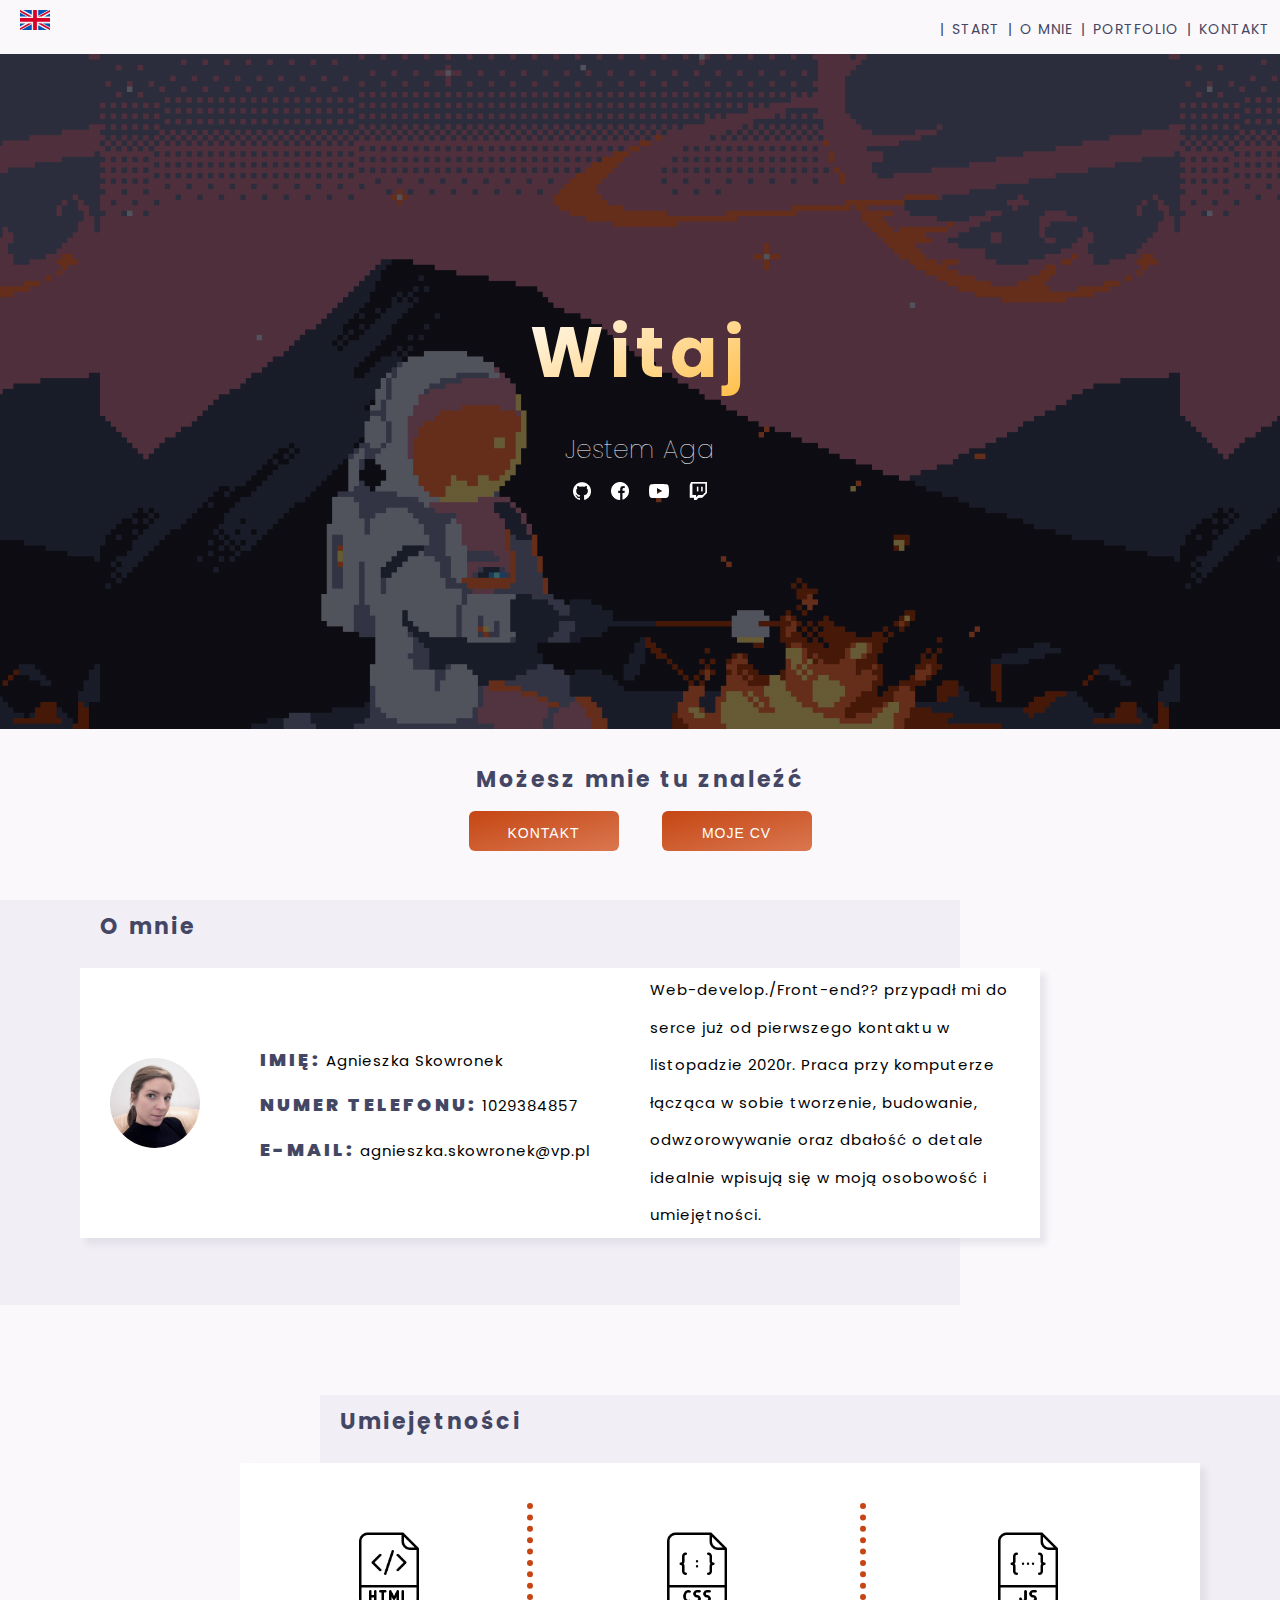
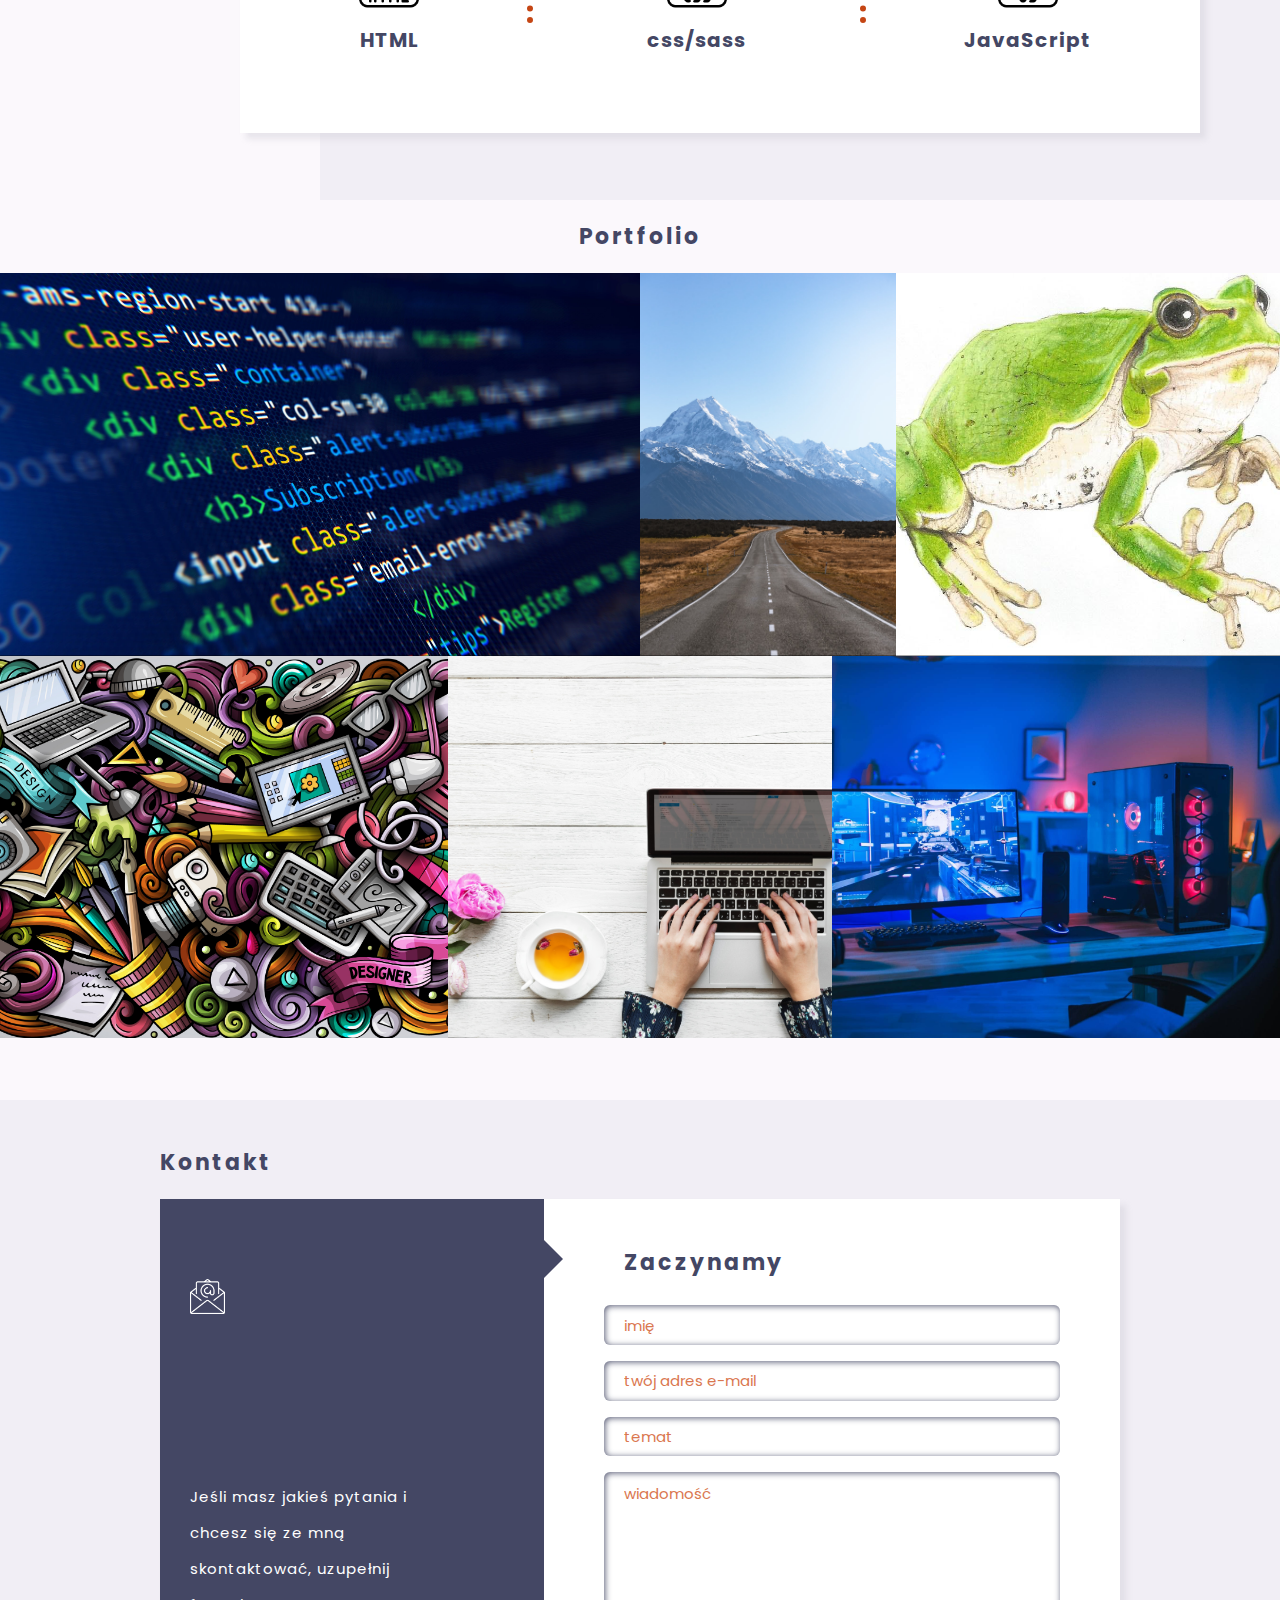
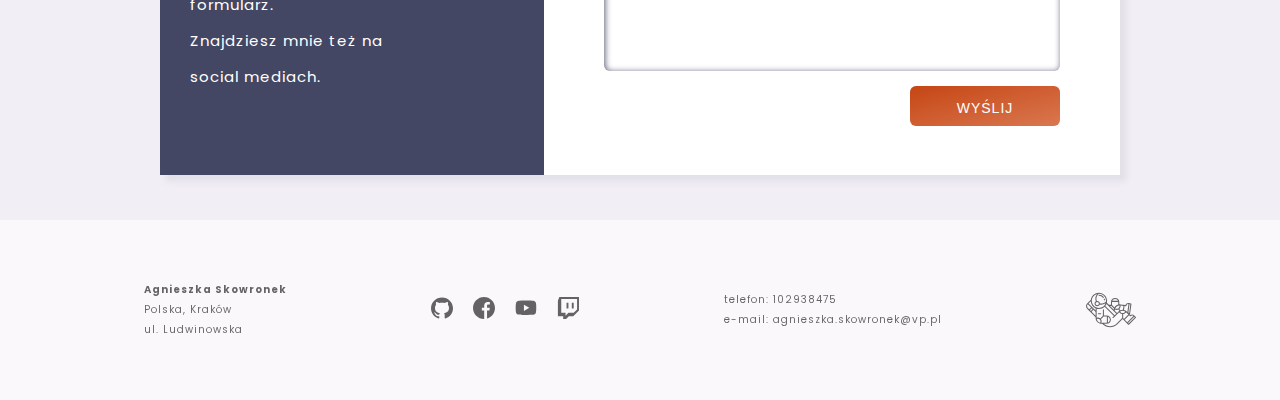
==== pl.html @ 074dae49 "first commit for develop" ====
<!DOCTYPE html>
<html lang="pl">
<head>
    <meta charset="UTF-8">
    <meta name="viewport" content="width=device-width, initial-scale=1">
    <link rel="stylesheet" type="text/css" href="styles/main.css">
    <title>businessCard</title>
</head>
<body>

    <a href="file:///home/agu/Desktop/praca/businessCard/index.html" class="uk-flag"><img src="./photos/uk.svg"></a>
    <i><img id="burger" class="burger-icon" src="./photos/menu.svg"></i>
    <div id="start-part" class="nav-contact-box">
        <nav id="nav-box-open" class="nav-box nav-box-closed">
            <i id="close-burger" class="close-burger">&#10006;</i>
            <a id="start">start</a>
            <a id="about-me">o mnie</a>
            <a id="portfolio">portfolio</a>
            <a id="contact">kontakt</a>
        </nav>
        <header>
            <div class="header-image">
                <div class="header-image-effect"></div>
                <div class="header-text-box">
                    <h1>Witaj</h1>
                    <h2>Jestem Aga</h2>
                    <div class="header-icons-box">
                        <a href="https://github.com/agunoob"><img src="./photos/github.png"></a>
                        <a href="https://www.facebook.com/agnieszka.skowronek.96"><img src="./photos/facebook.png"></a>
                        <a href="https://www.youtube.com/channel/UC_jNG_G7HxV0uhIIftEccCw/featured" class="youtube"><img src="./photos/youtube-white.svg"></a>
                        <a href="https://www.twitch.tv/agulive" class="twitch"><img src="./photos/twitch.png"></a>
                    </div>
                </div>
            </div>
        </header>
        <div class="contact-me-box">
            <h3>Możesz mnie tu znaleźć</h3>
            <div class="contact-me-buttons">
                <button id="contact-me">kontakt</button>
                <button id="check-my-cv-btn">moje CV</button>
            </div>
        </div>
    </div>
    <div id="arrow-box" class="arrow-box"><i class="up-arrow"><img src="./photos/up-arrow.svg"></i></div>
    
    <div id="about-me-part" class="about-me-and-skills-box">
        <div class="about-me-box">
            <h3>O mnie</h3>
            <div class="about-me-inner-box">
                <img class="about-me-items profile-picture" src="./photos/profile_picture.jpg">
                <div class="about-me-items my-data-box">   
                    <p class="my-data"><strong>Imię:</strong> Agnieszka Skowronek</p>
                    <p class="my-data"><strong>Numer telefonu:</strong> 1029384857</p>
                    <p class="my-data"><strong>E-mail:</strong> agnieszka.skowronek@vp.pl</p>
                </div>
                <div class="about-me-items description-box">
                    <p>Web-develop./Front-end?? przypadł mi do serce już od pierwszego kontaktu w listopadzie 2020r. Praca przy komputerze
                        łącząca w sobie tworzenie, budowanie, odwzorowywanie oraz dbałość o detale idealnie wpisują się w moją 
                        osobowość i umiejętności.
                    </p>
                </div>
            </div>
        </div>
        <div class="skills-box">
            <h3>Umiejętności</h3>
            <div class="skills-inner-box">
                <div class="skills-items html">
                    <i><img src="./photos/html.png"></i>
                    <p>HTML</p>
                </div>
                <div class="skills-items css-sass">
                    <i><img src="./photos/css.png"></i>
                    <p>css/sass</p>
                </div>
                <div class="skills-items java-script">
                    <i><img src="./photos/js.png"></i>
                    <p>JavaScript</p>
                </div>
            </div>
        </div>
    </div>

    <div id="portfolio-part" class="portfolio-box">
        <h3>Portfolio</h3>
        <div class="portfolio-gallery">
            <div class="row first-row">
                <div class="boxes first-box">
                    <div class="photo-cover">
                        <h4>Codowanie</h4>
                        <p>Lorem ipsum dolor sit amet consectetur adipisicing elit.</p>
                        <button id="btn-first-pic">zobacz</button>
                    </div>
                    <img class="img one-img" src="./photos/code-img.jpeg">
                </div>
                <div class="boxes second-box">
                    <div class="photo-cover">
                        <h4>nazwa projektu</h4>
                        <p>Lorem ipsum dolor sit.</p>
                        <button id="btn-second-pic">zobacz</button>
                    </div>
                    <img class="img two-img" src="./photos/photograph-img.jpeg">
                </div>
                <div class="boxes third-box">
                    <div class="photo-cover">
                        <h4>Rysunki</h4>
                        <p>Lorem ipsum dolor, sit amet consectetur adipisicing elit. A cum excepturi maxime?</p>
                        <button id="btn-third-pic">zobacz</button>
                    </div>
                    <img class="img three-img" src="./photos/frog-img.jpg">
                </div>
            </div>
            <div class="row second-row">
                <div class="boxes fourth-box">
                    <div class="photo-cover">
                        <h4>nazwa projektu</h4>
                        <p>Lorem ipsum dolor sit amet consectetur adipisicing elit. Quae ullam voluptate cumque officia provident, ea aliquam facere veniam? Voluptatibus, at!</p>
                        <button id="btn-fourth-pic">zobacz</button>
                    </div>
                    <img class="img four-img" src="./photos/design-img.jpg">
                </div>
                <div class="boxes fifth-box">
                    <div class="photo-cover">
                        <h4>Budowanie</h4>
                        <p>Lorem ipsum dolor sit amet consectetur.</p>
                        <button id="btn-fifth-pic">zobacz</button>
                    </div>
                    <img class="img five-img" src="./photos/computer-img.jpg">
                </div>
                <div class="boxes sixth-box">
                    <div class="photo-cover">
                        <h4>nazwa projektu</h4>
                        <p>Lorem ipsum dolor sit amet consectetur adipisicing elit. Soluta labore quaerat fuga at obcaecati. Assumenda!</p>
                        <button id="btn-six-pic">zobacz</button>
                    </div>
                    <img class="img six-img" src="./photos/games-img.jpg">
                </div>
            </div>
        </div>
    </div>

    <div id="contact-part" class="contact-copyrights-box">
        <div class="contact-box">
            <h3>Kontakt</h3>
            <div class="contact-form">
                <div class="form-info">
                    <i><img src="./photos/email.png"></i>
                    <p class="text-p">Jeśli masz jakieś pytania i chcesz się ze mną skontaktować, uzupełnij formularz.<br> Znajdziesz mnie też na social mediach.</p>
                </div>
                <div class="form">
                    <h3>Zaczynamy</h3>
                    <input type="text" placeholder="imię">
                    <input type="text" placeholder="twój adres e-mail">
                    <input type="text" placeholder="temat">
                    <form><textarea placeholder="wiadomość"></textarea></form>
                    <button id="btn-send">wyślij</button>
                </div>
            </div>
        </div>
        <div class="copyrights">
            <div class="name-box">
                <p class="name">Agnieszka Skowronek</p>
                <p>Polska, Kraków</p>
                <p>ul. Ludwinowska</p>
            </div>
            <div class="contact-icons-box">
                <a href="https://github.com/agunoob"><img src="./photos/github.svg"></a>
                <a href="https://www.facebook.com/agnieszka.skowronek.96"><img src="./photos/facebook.svg" width=20px></a>
                <a href="https://www.youtube.com/channel/UC_jNG_G7HxV0uhIIftEccCw/featured" class="contact-youtube"><img src="./photos/youtube.svg"></a>
                <a href="https://www.twitch.tv/agulive" class="contact-twitch"><img src="./photos/twitch.svg"></a>
            </div>
            <div class="mail-phone-box">
                <p>telefon: 102938475</p>
                <p>e-mail: agnieszka.skowronek@vp.pl</p>
            </div>
            <i><img src="./photos/astronaut-ingravity.svg"></i>
            <!-- <h5>Copyrights &#169; 2021</h5> -->
        </div>
    </div>

    <script src="js/app.js"></script>
</body>

</html>
---- styles/main.css ----
@import url("https://fonts.googleapis.com/css2?family=Poppins:wght@400&display=swap");
:root {
  font-size: 10px;
  scroll-behavior: smooth;
}

* {
  margin: 0;
  padding: 0;
  -webkit-box-sizing: border-box;
          box-sizing: border-box;
}

body {
  background-color: #fbf8fc;
  position: relative;
  display: -webkit-box;
  display: -ms-flexbox;
  display: flex;
  -webkit-box-orient: vertical;
  -webkit-box-direction: normal;
      -ms-flex-direction: column;
          flex-direction: column;
  font-family: 'Poppins', sans-serif;
  cursor: default;
}

body .pl-flag, body .uk-flag {
  width: 3rem;
  position: absolute;
  top: 0.5rem;
  left: 2rem;
  cursor: pointer;
  z-index: 1;
  -webkit-transition: -webkit-transform 0.3s;
  transition: -webkit-transform 0.3s;
  transition: transform 0.3s;
  transition: transform 0.3s, -webkit-transform 0.3s;
}

body .pl-flag:hover, body .uk-flag:hover {
  /* IE 9 */
  -webkit-transform: scale(0.9);
  /* Safari 3-8 */
  transform: scale(0.9);
}

body .burger-icon {
  width: 3.5rem;
  position: absolute;
  top: 2rem;
  right: 2rem;
  display: none;
  cursor: pointer;
  z-index: 1;
}

body .nav-contact-box a img {
  width: 1.8rem;
}

body .nav-contact-box .youtube img {
  width: 2rem;
}

body .contact-copyrights-box a img {
  width: 2rem;
}

body .contact-copyrights-box i img {
  width: 3.5rem;
}

body h1 {
  font-size: 7rem;
  color: white;
  letter-spacing: 0.6rem;
}

body h2 {
  font-size: 2.5rem;
  color: white;
  letter-spacing: 0.1rem;
  font-weight: 100;
}

body h3 {
  font-size: 2.2rem;
  color: #444764;
  letter-spacing: 0.3rem;
}

body h4 {
  font-size: 2rem;
  color: black;
  letter-spacing: 0.3rem;
}

body h5 {
  font-size: 0.8rem;
  font-weight: 100;
  letter-spacing: 0.1rem;
}

body p {
  font-size: 1.5rem;
  color: black;
  line-height: 2.5;
  letter-spacing: 0.1rem;
}

body .arrow-box {
  height: 6.5rem;
  width: 6.5rem;
  position: fixed;
  right: 2rem;
  bottom: 2rem;
  display: none;
  -webkit-box-align: center;
      -ms-flex-align: center;
          align-items: center;
  -webkit-box-pack: center;
      -ms-flex-pack: center;
          justify-content: center;
  z-index: 2;
  border-radius: 1rem;
  background-color: #fbf8fc;
  opacity: 0.4;
  -webkit-transition: width 2s, opacity 1s ease-out;
  transition: width 2s, opacity 1s ease-out;
}

body .arrow-box i img {
  width: 4.5rem;
}

body .arrow-box:hover {
  cursor: pointer;
  opacity: 0.9;
}

body .arrow-box:hover i img {
  width: 4.3rem;
}

body button {
  height: 4rem;
  width: 15rem;
  border: none;
  border-radius: 0.6rem;
  font-size: 2rem;
  font-variant: all-small-caps;
  letter-spacing: 0.1rem;
  background-image: -webkit-gradient(linear, left top, right bottom, from(#c54614), to(#da7750));
  background-image: linear-gradient(to bottom right, #c54614, #da7750);
  color: white;
  -webkit-transition: border 1s, color 1s linear;
  transition: border 1s, color 1s linear;
}

body button:focus {
  outline: none;
  border: none;
}

body button:hover {
  background-image: -webkit-gradient(linear, left top, right bottom, from(white), to(white));
  background-image: linear-gradient(to bottom right, white, white);
  color: #c54614;
  border: solid 0.1rem #c54614;
  cursor: pointer;
}

body a:hover {
  cursor: pointer;
  color: black;
}

body input:focus, body textarea:focus {
  outline: none;
}

::-webkit-scrollbar {
  width: 1rem;
}

::-webkit-scrollbar-track {
  background: lightgray;
}

::-webkit-scrollbar-thumb {
  background: #6b6b6b;
}

::-webkit-scrollbar-thumb:hover {
  background: #474747;
}

.nav-contact-box {
  height: 100vmin;
  display: -webkit-box;
  display: -ms-flexbox;
  display: flex;
  -webkit-box-orient: vertical;
  -webkit-box-direction: normal;
      -ms-flex-direction: column;
          flex-direction: column;
  position: relative;
}

.nav-contact-box .nav-box {
  height: 6vmin;
  display: -webkit-box;
  display: -ms-flexbox;
  display: flex;
  -webkit-box-align: center;
      -ms-flex-align: center;
          align-items: center;
  -webkit-box-pack: end;
      -ms-flex-pack: end;
          justify-content: flex-end;
  position: relative;
}

.nav-contact-box .nav-box .close-burger {
  display: none;
}

.nav-contact-box .nav-box a {
  position: relative;
  margin: auto 1rem;
  color: #444764;
  font-size: 2rem;
  letter-spacing: 0.1rem;
  font-variant: all-small-caps;
}

.nav-contact-box .nav-box a::before {
  content: '|';
  position: absolute;
  left: -1.2rem;
  color: #444764;
}

.nav-contact-box .nav-box a:hover {
  color: black;
}

.nav-contact-box .header-image {
  height: 75vmin;
  background-color: #444764;
  background-image: -webkit-gradient(linear, left top, left bottom, from(rgba(0, 0, 0, 0.6)), to(rgba(0, 0, 0, 0.6))), url("../photos/main_picture.png");
  background-image: linear-gradient(rgba(0, 0, 0, 0.6), rgba(0, 0, 0, 0.6)), url("../photos/main_picture.png");
  background-position: center;
  background-size: contain;
  position: relative;
  display: -webkit-box;
  display: -ms-flexbox;
  display: flex;
  -webkit-box-align: center;
      -ms-flex-align: center;
          align-items: center;
  -webkit-box-pack: center;
      -ms-flex-pack: center;
          justify-content: center;
}

.nav-contact-box .header-image .header-image-effect {
  height: 100%;
  width: 100%;
  background-image: url("../photos/background-effect.jpeg");
  opacity: 15%;
  background-position: center;
  background-repeat: no-repeat;
  background-size: cover;
}

.nav-contact-box .header-image .header-text-box {
  height: 100%;
  width: 100%;
  position: absolute;
  top: 0;
  bottom: 0;
  right: 0;
  left: 0;
  display: -webkit-box;
  display: -ms-flexbox;
  display: flex;
  -webkit-box-orient: vertical;
  -webkit-box-direction: normal;
      -ms-flex-direction: column;
          flex-direction: column;
  -webkit-box-align: center;
      -ms-flex-align: center;
          align-items: center;
  -webkit-box-pack: center;
      -ms-flex-pack: center;
          justify-content: center;
}

.nav-contact-box .header-image .header-text-box h1 {
  background: -webkit-gradient(linear, right bottom, left top, from(#ffbb3d), to(white));
  background: linear-gradient(to top left, #ffbb3d, white);
  -webkit-background-clip: text;
  -webkit-text-fill-color: transparent;
  margin: 2.5rem auto;
}

.nav-contact-box .header-image .header-text-box .header-icons-box {
  height: 4rem;
  width: 70%;
  position: relative;
  top: 0.5rem;
  display: -webkit-box;
  display: -ms-flexbox;
  display: flex;
  -webkit-box-align: center;
      -ms-flex-align: center;
          align-items: center;
  -webkit-box-pack: center;
      -ms-flex-pack: center;
          justify-content: center;
}

.nav-contact-box .header-image .header-text-box .header-icons-box a {
  margin: auto 1rem;
  -webkit-transition: 0.5s;
  transition: 0.5s;
}

.nav-contact-box .header-image .header-text-box .header-icons-box a:hover {
  -webkit-transform: translate(0, -0.6rem);
          transform: translate(0, -0.6rem);
}

.nav-contact-box .contact-me-box {
  height: 19vmin;
  display: -webkit-box;
  display: -ms-flexbox;
  display: flex;
  -webkit-box-orient: vertical;
  -webkit-box-direction: normal;
      -ms-flex-direction: column;
          flex-direction: column;
  -webkit-box-align: center;
      -ms-flex-align: center;
          align-items: center;
  -webkit-box-pack: center;
      -ms-flex-pack: center;
          justify-content: center;
}

.nav-contact-box .contact-me-box button {
  margin: 1.5rem 2rem;
}

.about-me-and-skills-box {
  height: 100vmin;
  width: 100%;
  display: -webkit-box;
  display: -ms-flexbox;
  display: flex;
  -webkit-box-orient: vertical;
  -webkit-box-direction: normal;
      -ms-flex-direction: column;
          flex-direction: column;
}

.about-me-and-skills-box .about-me-box {
  height: 45vmin;
  width: 75%;
  position: relative;
  background-color: #f1eef5;
  display: -webkit-box;
  display: -ms-flexbox;
  display: flex;
  -webkit-box-align: center;
      -ms-flex-align: center;
          align-items: center;
}

.about-me-and-skills-box .about-me-box h3 {
  position: absolute;
  top: 1rem;
  left: 10rem;
}

.about-me-and-skills-box .about-me-box .about-me-inner-box {
  height: 30vmin;
  width: 150%;
  position: relative;
  left: 8rem;
  display: -webkit-box;
  display: -ms-flexbox;
  display: flex;
  -webkit-box-align: center;
      -ms-flex-align: center;
          align-items: center;
  -webkit-box-pack: center;
      -ms-flex-pack: center;
          justify-content: center;
  background-color: white;
  -webkit-box-shadow: 0.6rem 0.6rem 0.6rem rgba(206, 202, 212, 0.425);
          box-shadow: 0.6rem 0.6rem 0.6rem rgba(206, 202, 212, 0.425);
}

.about-me-and-skills-box .about-me-box .about-me-inner-box .about-me-items {
  margin: auto 3rem;
}

.about-me-and-skills-box .about-me-box .about-me-inner-box .profile-picture {
  height: 9rem;
  width: 9rem;
  -o-object-fit: cover;
     object-fit: cover;
  border-radius: 5rem;
}

.about-me-and-skills-box .about-me-box .about-me-inner-box .my-data-box {
  padding: 0;
  white-space: nowrap;
}

.about-me-and-skills-box .about-me-box .about-me-inner-box .my-data-box p {
  letter-spacing: 0.1rem;
  line-height: 1.8;
}

.about-me-and-skills-box .about-me-box .about-me-inner-box .my-data-box strong {
  color: #444764;
  font-size: 2.5rem;
  font-weight: 900;
  font-variant: all-small-caps;
  letter-spacing: 0.3rem;
}

.about-me-and-skills-box .about-me-box .about-me-inner-box .description-box {
  width: 40%;
}

.about-me-and-skills-box .skills-box {
  height: 45vmin;
  width: 75%;
  position: relative;
  top: 10vmin;
  display: -webkit-box;
  display: -ms-flexbox;
  display: flex;
  -webkit-box-align: center;
      -ms-flex-align: center;
          align-items: center;
  -ms-flex-item-align: end;
      align-self: flex-end;
  background-color: #f1eef5;
}

.about-me-and-skills-box .skills-box h3 {
  position: absolute;
  top: 1rem;
  left: 2rem;
}

.about-me-and-skills-box .skills-box .skills-inner-box {
  height: 30vmin;
  width: 150%;
  position: relative;
  right: 8rem;
  display: -webkit-box;
  display: -ms-flexbox;
  display: flex;
  -ms-flex-pack: distribute;
      justify-content: space-around;
  background-color: white;
  -webkit-box-shadow: 0.6rem 0.6rem 0.6rem rgba(206, 202, 212, 0.425);
          box-shadow: 0.6rem 0.6rem 0.6rem rgba(206, 202, 212, 0.425);
}

.about-me-and-skills-box .skills-box .skills-inner-box .skills-items {
  display: -webkit-box;
  display: -ms-flexbox;
  display: flex;
  -webkit-box-orient: vertical;
  -webkit-box-direction: normal;
      -ms-flex-direction: column;
          flex-direction: column;
  -webkit-box-align: center;
      -ms-flex-align: center;
          align-items: center;
  -webkit-box-pack: center;
      -ms-flex-pack: center;
          justify-content: center;
}

.about-me-and-skills-box .skills-box .skills-inner-box i img {
  width: 8rem;
}

.about-me-and-skills-box .skills-box .skills-inner-box p {
  text-align: center;
  font-size: 2rem;
  font-weight: bold;
  color: #444764;
}

.about-me-and-skills-box .skills-box .skills-inner-box .css-sass {
  position: relative;
}

.about-me-and-skills-box .skills-box .skills-inner-box .css-sass::before {
  content: '';
  position: absolute;
  display: block;
  height: 12rem;
  left: -12rem;
  top: 4rem;
  border-left: dotted 0.6rem #c54614;
}

.about-me-and-skills-box .skills-box .skills-inner-box .css-sass::after {
  content: '';
  position: absolute;
  display: block;
  height: 12rem;
  right: -12rem;
  top: 4rem;
  border-right: dotted 0.6rem #c54614;
}

.portfolio-box {
  height: 100vmin;
  width: 100%;
  display: -webkit-box;
  display: -ms-flexbox;
  display: flex;
  -webkit-box-orient: vertical;
  -webkit-box-direction: normal;
      -ms-flex-direction: column;
          flex-direction: column;
  -webkit-box-align: center;
      -ms-flex-align: center;
          align-items: center;
}

.portfolio-box h3 {
  margin: 2rem auto;
}

.portfolio-box .portfolio-gallery {
  background-color: #585858;
  height: 85vmin;
  width: 100%;
  display: -webkit-box;
  display: -ms-flexbox;
  display: flex;
  -webkit-box-orient: vertical;
  -webkit-box-direction: normal;
      -ms-flex-direction: column;
          flex-direction: column;
  overflow: hidden;
}

.portfolio-box .portfolio-gallery .row {
  height: 50%;
  width: 100%;
  display: -webkit-box;
  display: -ms-flexbox;
  display: flex;
}

.portfolio-box .portfolio-gallery .row .boxes {
  height: 100%;
  position: relative;
}

.portfolio-box .portfolio-gallery .row .boxes img {
  height: 100%;
  width: 100%;
  -o-object-fit: cover;
     object-fit: cover;
}

.portfolio-box .portfolio-gallery .row .boxes .photo-cover {
  height: 100%;
  width: 100%;
  position: absolute;
  background-image: -webkit-gradient(linear, left top, left bottom, from(rgba(0, 0, 0, 0.7)), to(rgba(68, 71, 100, 0.9)));
  background-image: linear-gradient(rgba(0, 0, 0, 0.7), rgba(68, 71, 100, 0.9));
  display: none;
  -webkit-box-orient: vertical;
  -webkit-box-direction: normal;
      -ms-flex-direction: column;
          flex-direction: column;
  -webkit-transition: 1.2s;
  transition: 1.2s;
  -webkit-transform: translateY(100%);
          transform: translateY(100%);
  display: -webkit-box;
  display: -ms-flexbox;
  display: flex;
}

.portfolio-box .portfolio-gallery .row .boxes .photo-cover h4, .portfolio-box .portfolio-gallery .row .boxes .photo-cover p {
  margin-left: 1.5rem;
  color: white;
}

.portfolio-box .portfolio-gallery .row .boxes .photo-cover h4 {
  margin-top: 3rem;
}

.portfolio-box .portfolio-gallery .row .boxes .photo-cover p {
  margin-top: 2rem;
  line-height: 1.4;
}

.portfolio-box .portfolio-gallery .row .boxes .photo-cover button {
  margin-top: 4rem;
  margin-left: 1.5rem;
}

.portfolio-box .portfolio-gallery .row .boxes:hover .photo-cover {
  -webkit-transform: translateY(0);
          transform: translateY(0);
}

.portfolio-box .portfolio-gallery .first-row {
  background-color: aqua;
}

.portfolio-box .portfolio-gallery .first-row .first-box {
  width: 50%;
}

.portfolio-box .portfolio-gallery .first-row .second-box {
  width: 20%;
}

.portfolio-box .portfolio-gallery .first-row .third-box {
  width: 30%;
}

.portfolio-box .portfolio-gallery .second-row {
  background-color: blueviolet;
}

.portfolio-box .portfolio-gallery .second-row .fourth-box {
  width: 35%;
}

.portfolio-box .portfolio-gallery .second-row .fifth-box {
  width: 30%;
}

.portfolio-box .portfolio-gallery .second-row .sixth-box {
  width: 35%;
}

.contact-copyrights-box {
  height: 100vmin;
  width: 100%;
  display: -webkit-box;
  display: -ms-flexbox;
  display: flex;
  -webkit-box-orient: vertical;
  -webkit-box-direction: normal;
      -ms-flex-direction: column;
          flex-direction: column;
  -webkit-box-align: center;
      -ms-flex-align: center;
          align-items: center;
}

.contact-copyrights-box .contact-box {
  height: 80%;
  width: 100%;
  background-color: #f1eef5;
  display: -webkit-box;
  display: -ms-flexbox;
  display: flex;
  -webkit-box-orient: vertical;
  -webkit-box-direction: normal;
      -ms-flex-direction: column;
          flex-direction: column;
  -webkit-box-pack: center;
      -ms-flex-pack: center;
          justify-content: center;
}

.contact-copyrights-box .contact-box > h3 {
  margin-bottom: 2rem;
  margin-left: 16rem;
}

.contact-copyrights-box .contact-box .contact-form {
  height: 80%;
  width: 75%;
  -ms-flex-item-align: center;
      align-self: center;
  background-color: white;
  -webkit-box-shadow: 0.6rem 0.6rem 0.6rem rgba(206, 202, 212, 0.425);
          box-shadow: 0.6rem 0.6rem 0.6rem rgba(206, 202, 212, 0.425);
  display: -webkit-box;
  display: -ms-flexbox;
  display: flex;
}

.contact-copyrights-box .contact-box .contact-form .form-info {
  height: 100%;
  width: 40%;
  position: relative;
  background-color: #444764;
  display: -webkit-box;
  display: -ms-flexbox;
  display: flex;
  -webkit-box-orient: vertical;
  -webkit-box-direction: normal;
      -ms-flex-direction: column;
          flex-direction: column;
  -ms-flex-pack: distribute;
      justify-content: space-around;
  -webkit-box-align: start;
      -ms-flex-align: start;
          align-items: flex-start;
}

.contact-copyrights-box .contact-box .contact-form .form-info .text-p {
  margin-left: 3rem;
  width: 60%;
  color: white;
  line-height: 2.4;
}

.contact-copyrights-box .contact-box .contact-form .form-info i img {
  margin-left: 3rem;
}

.contact-copyrights-box .contact-box .contact-form .form-info::after {
  content: '';
  position: absolute;
  top: 4rem;
  right: -1.9rem;
  width: 0;
  height: 0;
  border-top: 2rem solid transparent;
  border-bottom: 2rem solid transparent;
  border-left: 2rem solid #444764;
}

.contact-copyrights-box .contact-box .contact-form .form {
  height: 100%;
  width: 60%;
  padding: 4rem 6rem;
  display: -webkit-box;
  display: -ms-flexbox;
  display: flex;
  -webkit-box-orient: vertical;
  -webkit-box-direction: normal;
      -ms-flex-direction: column;
          flex-direction: column;
  -ms-flex-pack: distribute;
      justify-content: space-around;
}

.contact-copyrights-box .contact-box .contact-form .form h3 {
  margin-left: 2rem;
  margin-bottom: 1rem;
}

.contact-copyrights-box .contact-box .contact-form .form input, .contact-copyrights-box .contact-box .contact-form .form form {
  height: 8%;
  padding: 0.5rem 2rem;
  border: none;
  border-radius: 0.6rem;
  -webkit-box-shadow: 0.1rem 0.1rem 0.6rem rgba(68, 71, 100, 0.9) inset;
          box-shadow: 0.1rem 0.1rem 0.6rem rgba(68, 71, 100, 0.9) inset;
  font-size: 1.5rem;
  color: #c54614;
  font-family: 'Poppins', sans-serif;
}

.contact-copyrights-box .contact-box .contact-form .form ::-webkit-input-placeholder {
  color: #da7750;
}

.contact-copyrights-box .contact-box .contact-form .form form {
  height: 40%;
  padding-right: 0.2rem;
}

.contact-copyrights-box .contact-box .contact-form .form form textarea {
  padding-top: 0.5rem;
  width: 100%;
  height: 100%;
  border: none;
  resize: none;
  background-color: rgba(255, 255, 255, 0);
  color: #c54614;
  font-size: 1.5rem;
  font-family: 'Poppins', sans-serif;
}

.contact-copyrights-box .contact-box .contact-form .form button {
  -ms-flex-item-align: end;
      align-self: flex-end;
}

.contact-copyrights-box .copyrights {
  height: 20%;
  width: 100%;
  display: -webkit-box;
  display: -ms-flexbox;
  display: flex;
  -webkit-box-align: center;
      -ms-flex-align: center;
          align-items: center;
  -webkit-box-pack: space-evenly;
      -ms-flex-pack: space-evenly;
          justify-content: space-evenly;
  opacity: 0.6;
}

.contact-copyrights-box .copyrights p {
  line-height: 2;
  font-size: 1rem;
}

.contact-copyrights-box .copyrights .name-box .name {
  font-weight: bold;
}

.contact-copyrights-box .copyrights .contact-icons-box {
  display: -webkit-box;
  display: -ms-flexbox;
  display: flex;
}

.contact-copyrights-box .copyrights .contact-icons-box a img {
  width: 2.2rem;
  margin-right: 2rem;
  -webkit-transition: 0.5s;
  transition: 0.5s;
}

.contact-copyrights-box .copyrights .contact-icons-box a img:hover {
  -webkit-transform: translate(0, -0.6rem);
          transform: translate(0, -0.6rem);
}

.contact-copyrights-box .copyrights .contact-icons-box .contact-twitch img {
  margin-right: 0;
}

.contact-copyrights-box .copyrights i img {
  width: 5rem;
  display: block;
}

@media screen and (max-width: 425px) {
  :root {
    font-size: 7px;
  }
  body .pl-flag, body .uk-flag {
    top: 1.5rem;
  }
  body .burger-icon {
    display: block;
  }
  body .nav-contact-box {
    height: 100vh;
  }
  body .nav-contact-box .nav-box-closed {
    height: 100%;
    width: 100%;
    position: fixed;
    display: -webkit-box;
    display: -ms-flexbox;
    display: flex;
    -webkit-box-orient: vertical;
    -webkit-box-direction: normal;
        -ms-flex-direction: column;
            flex-direction: column;
    -ms-flex-item-align: center;
        align-self: center;
    justify-self: center;
    background-color: #444764;
    z-index: 1;
    opacity: 0;
    -webkit-transform: translateX(100%);
            transform: translateX(100%);
    -webkit-transition: opacity 0.5s, -webkit-transform 0.8s;
    transition: opacity 0.5s, -webkit-transform 0.8s;
    transition: opacity 0.5s, transform 0.8s;
    transition: opacity 0.5s, transform 0.8s, -webkit-transform 0.8s;
  }
  body .nav-contact-box .nav-box-open {
    opacity: 1;
    -webkit-transform: translateX(0%);
            transform: translateX(0%);
  }
  body .nav-contact-box .nav-box-open .close-burger {
    position: fixed;
    top: 1rem;
    right: 2.5rem;
    display: block;
    font-size: 4rem;
    color: white;
  }
  body .nav-contact-box .nav-box-open a {
    color: white;
    font-size: 4rem;
    letter-spacing: 0.6rem;
    position: relative;
  }
  body .nav-contact-box .nav-box-open a::after {
    content: '';
    height: 0.1rem;
    width: 160vw;
    position: absolute;
    bottom: 0;
    left: -1rem;
    background-color: white;
  }
  body .nav-contact-box .nav-box-open a:hover, body .nav-contact-box .nav-box-open a:focus {
    color: #ffbb3d;
  }
  body .nav-contact-box .nav-box-open a:hover:after {
    background-color: #ffbb3d;
  }
  body .nav-contact-box .header-image {
    background-size: cover;
    height: 50vh;
    background-position: center;
    background-size: cover;
  }
  body .nav-contact-box .header-image .header-text-box h1 {
    font-size: 6rem;
  }
  body .nav-contact-box .header-image .header-text-box .header-icons-box {
    -webkit-box-pack: justify;
        -ms-flex-pack: justify;
            justify-content: space-between;
    margin: 1rem auto;
  }
  body .nav-contact-box .header-image .header-text-box .header-icons-box a img {
    width: 3rem;
    margin: 0;
  }
  body .nav-contact-box .header-image .header-text-box .header-icons-box .twitch img {
    margin-right: 0;
  }
  body .nav-contact-box .contact-me-box {
    height: 50vh;
    -ms-flex-pack: distribute;
        justify-content: space-around;
  }
  body .nav-contact-box .contact-me-box h3 {
    font-size: 3rem;
    text-align: center;
    margin: auto 5rem;
  }
  body .nav-contact-box .contact-me-box .contact-me-buttons {
    width: 90%;
    display: -webkit-box;
    display: -ms-flexbox;
    display: flex;
    -webkit-box-orient: vertical;
    -webkit-box-direction: normal;
        -ms-flex-direction: column;
            flex-direction: column;
    -webkit-box-align: center;
        -ms-flex-align: center;
            align-items: center;
    -ms-flex-pack: distribute;
        justify-content: space-around;
  }
  body .nav-contact-box .contact-me-box .contact-me-buttons button {
    height: 9rem;
    width: 80%;
  }
  body .about-me-and-skills-box {
    height: calc(200vh);
    -webkit-box-align: center;
        -ms-flex-align: center;
            align-items: center;
    -webkit-box-pack: center;
        -ms-flex-pack: center;
            justify-content: center;
  }
  body .about-me-and-skills-box .about-me-box {
    height: 100vh;
    width: 100%;
    -webkit-box-orient: vertical;
    -webkit-box-direction: normal;
        -ms-flex-direction: column;
            flex-direction: column;
    -webkit-box-align: center;
        -ms-flex-align: center;
            align-items: center;
    -webkit-box-pack: center;
        -ms-flex-pack: center;
            justify-content: center;
  }
  body .about-me-and-skills-box .about-me-box h3 {
    position: static;
    margin: 0 auto 2.5rem auto;
  }
  body .about-me-and-skills-box .about-me-box .about-me-inner-box {
    height: 85%;
    width: 95%;
    left: 0;
    -webkit-box-orient: vertical;
    -webkit-box-direction: normal;
        -ms-flex-direction: column;
            flex-direction: column;
  }
  body .about-me-and-skills-box .about-me-box .about-me-inner-box .profile-picture {
    height: 12rem;
    width: 12rem;
    border-radius: 12rem;
  }
  body .about-me-and-skills-box .about-me-box .about-me-inner-box .my-data-box, body .about-me-and-skills-box .about-me-box .about-me-inner-box .description-box {
    text-align: center;
  }
  body .about-me-and-skills-box .about-me-box .about-me-inner-box .description-box {
    width: 70%;
  }
  body .about-me-and-skills-box .skills-box {
    height: 100vh;
    width: 100%;
    top: 0;
    -webkit-box-orient: vertical;
    -webkit-box-direction: normal;
        -ms-flex-direction: column;
            flex-direction: column;
    -webkit-box-align: center;
        -ms-flex-align: center;
            align-items: center;
    -webkit-box-pack: center;
        -ms-flex-pack: center;
            justify-content: center;
  }
  body .about-me-and-skills-box .skills-box h3 {
    position: static;
    margin: 0 auto 2.5rem auto;
  }
  body .about-me-and-skills-box .skills-box .skills-inner-box {
    height: 85%;
    width: 95%;
    left: 0;
    -webkit-box-orient: vertical;
    -webkit-box-direction: normal;
        -ms-flex-direction: column;
            flex-direction: column;
  }
  body .about-me-and-skills-box .skills-box .skills-inner-box .skills-items {
    display: -webkit-box;
    display: -ms-flexbox;
    display: flex;
    -webkit-box-orient: vertical;
    -webkit-box-direction: normal;
        -ms-flex-direction: column;
            flex-direction: column;
    -webkit-box-align: center;
        -ms-flex-align: center;
            align-items: center;
    -webkit-box-pack: center;
        -ms-flex-pack: center;
            justify-content: center;
  }
  body .about-me-and-skills-box .skills-box .skills-inner-box .html {
    -ms-flex-item-align: start;
        align-self: flex-start;
    margin-left: 2rem;
    margin-top: 5rem;
  }
  body .about-me-and-skills-box .skills-box .skills-inner-box .java-script {
    -ms-flex-item-align: end;
        align-self: flex-end;
    margin-right: 2rem;
    margin-bottom: 5rem;
  }
  body .about-me-and-skills-box .skills-box .skills-inner-box i img {
    width: 11rem;
  }
  body .about-me-and-skills-box .skills-box .skills-inner-box p {
    padding: 0;
  }
  body .about-me-and-skills-box .skills-box .skills-inner-box .css-sass::before, body .about-me-and-skills-box .skills-box .skills-inner-box .css-sass::after {
    display: none;
  }
  body .portfolio-box {
    height: calc(2.12*100vh);
    -webkit-box-pack: center;
        -ms-flex-pack: center;
            justify-content: center;
  }
  body .portfolio-box .portfolio-gallery {
    height: calc(2*100vh);
    -webkit-box-align: center;
        -ms-flex-align: center;
            align-items: center;
    -webkit-box-pack: center;
        -ms-flex-pack: center;
            justify-content: center;
  }
  body .portfolio-box .portfolio-gallery .row {
    height: calc(100vh);
    width: 100%;
    -webkit-box-orient: vertical;
    -webkit-box-direction: normal;
        -ms-flex-direction: column;
            flex-direction: column;
    -webkit-box-align: center;
        -ms-flex-align: center;
            align-items: center;
    background-color: #fbf8fc;
  }
  body .portfolio-box .portfolio-gallery .row .boxes {
    height: calc(100%/3);
    width: 80%;
  }
  body .portfolio-box .portfolio-gallery .row .boxes .photo-cover button {
    height: 7rem;
    width: 95%;
    -ms-flex-item-align: center;
        -ms-grid-row-align: center;
        align-self: center;
    margin-left: 0;
  }
  body .portfolio-box .portfolio-gallery .row .boxes img {
    height: 100%;
  }
  body .contact-copyrights-box {
    height: 180vh;
  }
  body .contact-copyrights-box .contact-box {
    height: 90%;
    -webkit-box-orient: vertical;
    -webkit-box-direction: normal;
        -ms-flex-direction: column;
            flex-direction: column;
    -webkit-box-align: center;
        -ms-flex-align: center;
            align-items: center;
    position: static;
  }
  body .contact-copyrights-box .contact-box > h3 {
    position: static;
    margin: 0 auto 2.5rem auto;
  }
  body .contact-copyrights-box .contact-box .contact-form {
    height: 90%;
    width: 100%;
    -webkit-box-orient: vertical;
    -webkit-box-direction: normal;
        -ms-flex-direction: column;
            flex-direction: column;
  }
  body .contact-copyrights-box .contact-box .contact-form .form-info {
    height: 40%;
    width: 100%;
    display: -webkit-box;
    display: -ms-flexbox;
    display: flex;
    -webkit-box-orient: vertical;
    -webkit-box-direction: normal;
        -ms-flex-direction: column;
            flex-direction: column;
    -webkit-box-align: center;
        -ms-flex-align: center;
            align-items: center;
    -webkit-box-pack: space-evenly;
        -ms-flex-pack: space-evenly;
            justify-content: space-evenly;
  }
  body .contact-copyrights-box .contact-box .contact-form .form-info i img {
    margin: 0;
    width: 8rem;
  }
  body .contact-copyrights-box .contact-box .contact-form .form-info .text-p {
    width: 70%;
    text-align: center;
    margin: 0;
  }
  body .contact-copyrights-box .contact-box .contact-form .form-info::after {
    top: 99%;
    right: 70%;
    border-top: 2rem solid #444764;
    border-left: 2rem solid transparent;
    border-right: 2rem solid transparent;
  }
  body .contact-copyrights-box .contact-box .contact-form .form {
    height: 80%;
    width: 100%;
    padding: 2.5rem 2rem;
  }
  body .contact-copyrights-box .contact-box .contact-form .form textarea {
    padding-top: 2rem;
  }
  body .contact-copyrights-box .contact-box .contact-form .form h3 {
    margin-left: 0;
    margin-top: 1.5rem;
    -ms-flex-item-align: center;
        -ms-grid-row-align: center;
        align-self: center;
  }
  body .contact-copyrights-box .contact-box .contact-form .form button {
    width: 80%;
    height: 6rem;
    -ms-flex-item-align: center;
        -ms-grid-row-align: center;
        align-self: center;
  }
  body .contact-copyrights-box .copyrights {
    height: 10%;
    -webkit-box-orient: vertical;
    -webkit-box-direction: normal;
        -ms-flex-direction: column;
            flex-direction: column;
  }
  body .contact-copyrights-box .copyrights p {
    line-height: 1.5;
    text-align: center;
  }
  body .contact-copyrights-box .copyrights .contact-icons-box a img {
    width: 2.6rem;
    margin-right: 6rem;
  }
  body .contact-copyrights-box .copyrights i img {
    display: none;
  }
}

@media screen and (min-width: 426px) and (max-width: 599px) {
  :root {
    font-size: 7.5px;
  }
  body .pl-flag, body .uk-flag {
    top: 1.5rem;
  }
  body .burger-icon {
    display: block;
  }
  body .nav-contact-box {
    height: 100vh;
  }
  body .nav-contact-box .nav-box-closed {
    height: 100%;
    width: 100%;
    position: fixed;
    display: -webkit-box;
    display: -ms-flexbox;
    display: flex;
    -webkit-box-orient: vertical;
    -webkit-box-direction: normal;
        -ms-flex-direction: column;
            flex-direction: column;
    -ms-flex-item-align: center;
        align-self: center;
    justify-self: center;
    background-color: #444764;
    z-index: 1;
    opacity: 0;
    -webkit-transform: translateX(100%);
            transform: translateX(100%);
    -webkit-transition: opacity 0.5s, -webkit-transform 0.8s;
    transition: opacity 0.5s, -webkit-transform 0.8s;
    transition: opacity 0.5s, transform 0.8s;
    transition: opacity 0.5s, transform 0.8s, -webkit-transform 0.8s;
  }
  body .nav-contact-box .nav-box-open {
    opacity: 1;
    -webkit-transform: translateX(0%);
            transform: translateX(0%);
  }
  body .nav-contact-box .nav-box-open .close-burger {
    position: fixed;
    top: 1rem;
    right: 2.5rem;
    display: block;
    font-size: 4rem;
    color: white;
  }
  body .nav-contact-box .nav-box-open a {
    color: white;
    font-size: 4rem;
    letter-spacing: 0.6rem;
    position: relative;
  }
  body .nav-contact-box .nav-box-open a::after {
    content: '';
    height: 0.1rem;
    width: 160vw;
    position: absolute;
    bottom: 0;
    left: -1rem;
    background-color: white;
  }
  body .nav-contact-box .nav-box-open a:hover, body .nav-contact-box .nav-box-open a:focus {
    color: #ffbb3d;
  }
  body .nav-contact-box .nav-box-open a:hover:after {
    background-color: #ffbb3d;
  }
  body .nav-contact-box .header-image {
    background-size: cover;
    height: 50vh;
    background-position: center;
    background-size: cover;
  }
  body .nav-contact-box .header-image .header-icons-box {
    -webkit-box-pack: justify;
        -ms-flex-pack: justify;
            justify-content: space-between;
    margin: 1rem auto;
  }
  body .nav-contact-box .header-image .header-icons-box a img {
    width: 2.5rem;
    margin: auto 1.5rem;
  }
  body .nav-contact-box .header-image .header-icons-box .twitch img {
    margin-right: 0;
  }
  body .nav-contact-box .contact-me-box {
    height: 50vh;
    -webkit-box-pack: space-evenly;
        -ms-flex-pack: space-evenly;
            justify-content: space-evenly;
  }
  body .nav-contact-box .contact-me-box .contact-me-buttons {
    width: 90%;
    display: -webkit-box;
    display: -ms-flexbox;
    display: flex;
    -webkit-box-orient: vertical;
    -webkit-box-direction: normal;
        -ms-flex-direction: column;
            flex-direction: column;
    -webkit-box-align: center;
        -ms-flex-align: center;
            align-items: center;
    -ms-flex-pack: distribute;
        justify-content: space-around;
  }
  body .nav-contact-box .contact-me-box .contact-me-buttons button {
    height: 7rem;
    width: 80%;
  }
  body .about-me-and-skills-box {
    height: 100vh;
  }
  body .about-me-and-skills-box .about-me-box {
    height: 60vh;
    width: 85%;
  }
  body .about-me-and-skills-box .about-me-box .about-me-inner-box {
    height: 45vh;
    left: 4rem;
  }
  body .about-me-and-skills-box .about-me-box .about-me-inner-box .about-me-items {
    margin: auto 1.5rem;
  }
  body .about-me-and-skills-box .about-me-box .about-me-inner-box .my-data-box {
    white-space: normal;
  }
  body .about-me-and-skills-box .about-me-box .about-me-inner-box .my-data-box p {
    letter-spacing: 0.1rem;
    line-height: 1.5;
  }
  body .about-me-and-skills-box .about-me-box .about-me-inner-box .my-data-box strong {
    font-size: 2.5rem;
  }
  body .about-me-and-skills-box .about-me-box .about-me-inner-box .description-box {
    margin: 0;
    height: 98%;
    width: 50%;
    padding-right: 1rem;
    display: -webkit-box;
    display: -ms-flexbox;
    display: flex;
    -webkit-box-align: center;
        -ms-flex-align: center;
            align-items: center;
    overflow: auto;
  }
  body .about-me-and-skills-box .about-me-box .about-me-inner-box .description-box p {
    line-height: 1.8;
  }
  body .about-me-and-skills-box .skills-box {
    height: 40vh;
    width: 85%;
    top: 0;
  }
  body .about-me-and-skills-box .skills-box .skills-inner-box {
    height: 25vh;
    right: 4rem;
  }
  body .about-me-and-skills-box .skills-box .skills-inner-box .css-sass::before, body .about-me-and-skills-box .skills-box .skills-inner-box .css-sass::after {
    display: none;
  }
  body .portfolio-box {
    height: 200vh;
  }
  body .portfolio-box .portfolio-gallery {
    height: 190vh;
    -webkit-box-orient: horizontal;
    -webkit-box-direction: normal;
        -ms-flex-direction: row;
            flex-direction: row;
    -webkit-box-pack: space-evenly;
        -ms-flex-pack: space-evenly;
            justify-content: space-evenly;
    background-color: #fbf8fc;
  }
  body .portfolio-box .portfolio-gallery .row {
    height: 190vh;
    width: 40%;
    -webkit-box-orient: vertical;
    -webkit-box-direction: normal;
        -ms-flex-direction: column;
            flex-direction: column;
  }
  body .portfolio-box .portfolio-gallery .row .boxes {
    height: calc(190%/3);
    width: 100%;
  }
  body .portfolio-box .portfolio-gallery .row .boxes .photo-cover button {
    height: 7rem;
    width: 80%;
    -ms-flex-item-align: center;
        -ms-grid-row-align: center;
        align-self: center;
    margin-left: 0;
  }
  body .contact-copyrights-box {
    height: 100vh;
  }
  body .contact-copyrights-box .contact-box {
    height: 90%;
  }
  body .contact-copyrights-box .contact-box .contact-form {
    width: 85%;
  }
  body .contact-copyrights-box .contact-box .contact-form .form-info .text-p {
    line-height: 2;
  }
  body .contact-copyrights-box .contact-box .contact-form .form {
    padding: 4rem 4rem;
  }
  body .contact-copyrights-box .copyrights .contact-icons-box a img {
    margin-right: 3rem;
  }
  body .contact-copyrights-box .copyrights i img {
    display: none;
  }
}

@media screen and (min-width: 600px) and (max-width: 768px) {
  :root {
    font-size: 8px;
  }
  body .pl-flag, body .uk-flag {
    top: 1.5rem;
  }
  body .burger-icon {
    display: block;
  }
  body .nav-contact-box {
    height: 100vh;
  }
  body .nav-contact-box .nav-box-closed {
    height: 100%;
    width: 100%;
    position: fixed;
    display: -webkit-box;
    display: -ms-flexbox;
    display: flex;
    -webkit-box-orient: vertical;
    -webkit-box-direction: normal;
        -ms-flex-direction: column;
            flex-direction: column;
    -ms-flex-item-align: center;
        align-self: center;
    justify-self: center;
    background-color: #444764;
    z-index: 1;
    opacity: 0;
    -webkit-transform: translateX(100%);
            transform: translateX(100%);
    -webkit-transition: opacity 0.5s, -webkit-transform 0.8s;
    transition: opacity 0.5s, -webkit-transform 0.8s;
    transition: opacity 0.5s, transform 0.8s;
    transition: opacity 0.5s, transform 0.8s, -webkit-transform 0.8s;
  }
  body .nav-contact-box .nav-box-open {
    opacity: 1;
    -webkit-transform: translateX(0%);
            transform: translateX(0%);
  }
  body .nav-contact-box .nav-box-open .close-burger {
    position: fixed;
    top: 1rem;
    right: 2.5rem;
    display: block;
    font-size: 4rem;
    color: white;
  }
  body .nav-contact-box .nav-box-open a {
    color: white;
    font-size: 4rem;
    letter-spacing: 0.6rem;
    position: relative;
  }
  body .nav-contact-box .nav-box-open a::after {
    content: '';
    height: 0.1rem;
    width: 160vw;
    position: absolute;
    bottom: 0;
    left: -1rem;
    background-color: white;
  }
  body .nav-contact-box .nav-box-open a:hover, body .nav-contact-box .nav-box-open a:focus {
    color: #ffbb3d;
  }
  body .nav-contact-box .nav-box-open a:hover:after {
    background-color: #ffbb3d;
  }
  body .nav-contact-box .header-image {
    background-size: cover;
    height: 50vh;
    background-position: center;
    background-size: cover;
  }
  body .nav-contact-box .header-image .header-icons-box {
    -webkit-box-pack: justify;
        -ms-flex-pack: justify;
            justify-content: space-between;
    margin: 1rem auto;
  }
  body .nav-contact-box .header-image .header-icons-box a img {
    width: 2.5rem;
    margin: auto 1.5rem;
  }
  body .nav-contact-box .header-image .header-icons-box .twitch img {
    margin-right: 0;
  }
  body .nav-contact-box .contact-me-box {
    height: 50vh;
    -ms-flex-pack: distribute;
        justify-content: space-around;
  }
  body .nav-contact-box .contact-me-box .contact-me-buttons {
    width: 90%;
    display: -webkit-box;
    display: -ms-flexbox;
    display: flex;
    -webkit-box-orient: horizontal;
    -webkit-box-direction: normal;
        -ms-flex-direction: row;
            flex-direction: row;
    -webkit-box-align: center;
        -ms-flex-align: center;
            align-items: center;
    -webkit-box-pack: space-evenly;
        -ms-flex-pack: space-evenly;
            justify-content: space-evenly;
  }
  body .nav-contact-box .contact-me-box .contact-me-buttons button {
    height: 9rem;
    width: 40%;
  }
  body .about-me-and-skills-box .about-me-box {
    height: 60vmin;
    width: 85%;
  }
  body .about-me-and-skills-box .about-me-box .about-me-inner-box {
    height: 45vmin;
    left: 6rem;
  }
  body .about-me-and-skills-box .about-me-box .about-me-inner-box .about-me-items {
    margin: auto 2rem;
  }
  body .about-me-and-skills-box .about-me-box .about-me-inner-box .my-data-box {
    white-space: normal;
  }
  body .about-me-and-skills-box .about-me-box .about-me-inner-box .my-data-box p {
    letter-spacing: 0.1rem;
    line-height: 1.5;
  }
  body .about-me-and-skills-box .about-me-box .about-me-inner-box .my-data-box strong {
    font-size: 2.5rem;
  }
  body .about-me-and-skills-box .about-me-box .about-me-inner-box .description-box {
    margin: 0;
    height: 98%;
    padding-right: 2.5rem;
    display: -webkit-box;
    display: -ms-flexbox;
    display: flex;
    -webkit-box-align: center;
        -ms-flex-align: center;
            align-items: center;
    overflow: auto;
  }
  body .about-me-and-skills-box .about-me-box .about-me-inner-box .description-box p {
    line-height: 1.8;
  }
  body .about-me-and-skills-box .skills-box {
    height: 40vmin;
    width: 85%;
    top: 0;
  }
  body .about-me-and-skills-box .skills-box .skills-inner-box {
    height: 25vmin;
    right: 6rem;
  }
  body .about-me-and-skills-box .skills-box .skills-inner-box .css-sass::before, body .about-me-and-skills-box .skills-box .skills-inner-box .css-sass::after {
    display: none;
  }
  body .portfolio-box {
    height: 200vh;
  }
  body .portfolio-box .portfolio-gallery {
    height: 190vh;
    -webkit-box-orient: horizontal;
    -webkit-box-direction: normal;
        -ms-flex-direction: row;
            flex-direction: row;
    -webkit-box-pack: space-evenly;
        -ms-flex-pack: space-evenly;
            justify-content: space-evenly;
    background-color: #fbf8fc;
  }
  body .portfolio-box .portfolio-gallery .row {
    height: 190vh;
    width: 40%;
    -webkit-box-orient: vertical;
    -webkit-box-direction: normal;
        -ms-flex-direction: column;
            flex-direction: column;
  }
  body .portfolio-box .portfolio-gallery .row .boxes {
    height: calc(190%/3);
    width: 100%;
  }
  body .portfolio-box .portfolio-gallery .row .boxes .photo-cover button {
    height: 7rem;
    width: 80%;
    -ms-flex-item-align: center;
        -ms-grid-row-align: center;
        align-self: center;
    margin-left: 0;
  }
  body .contact-copyrights-box .copyrights .contact-icons-box a img {
    margin-right: 4rem;
  }
}
/*# sourceMappingURL=main.css.map */
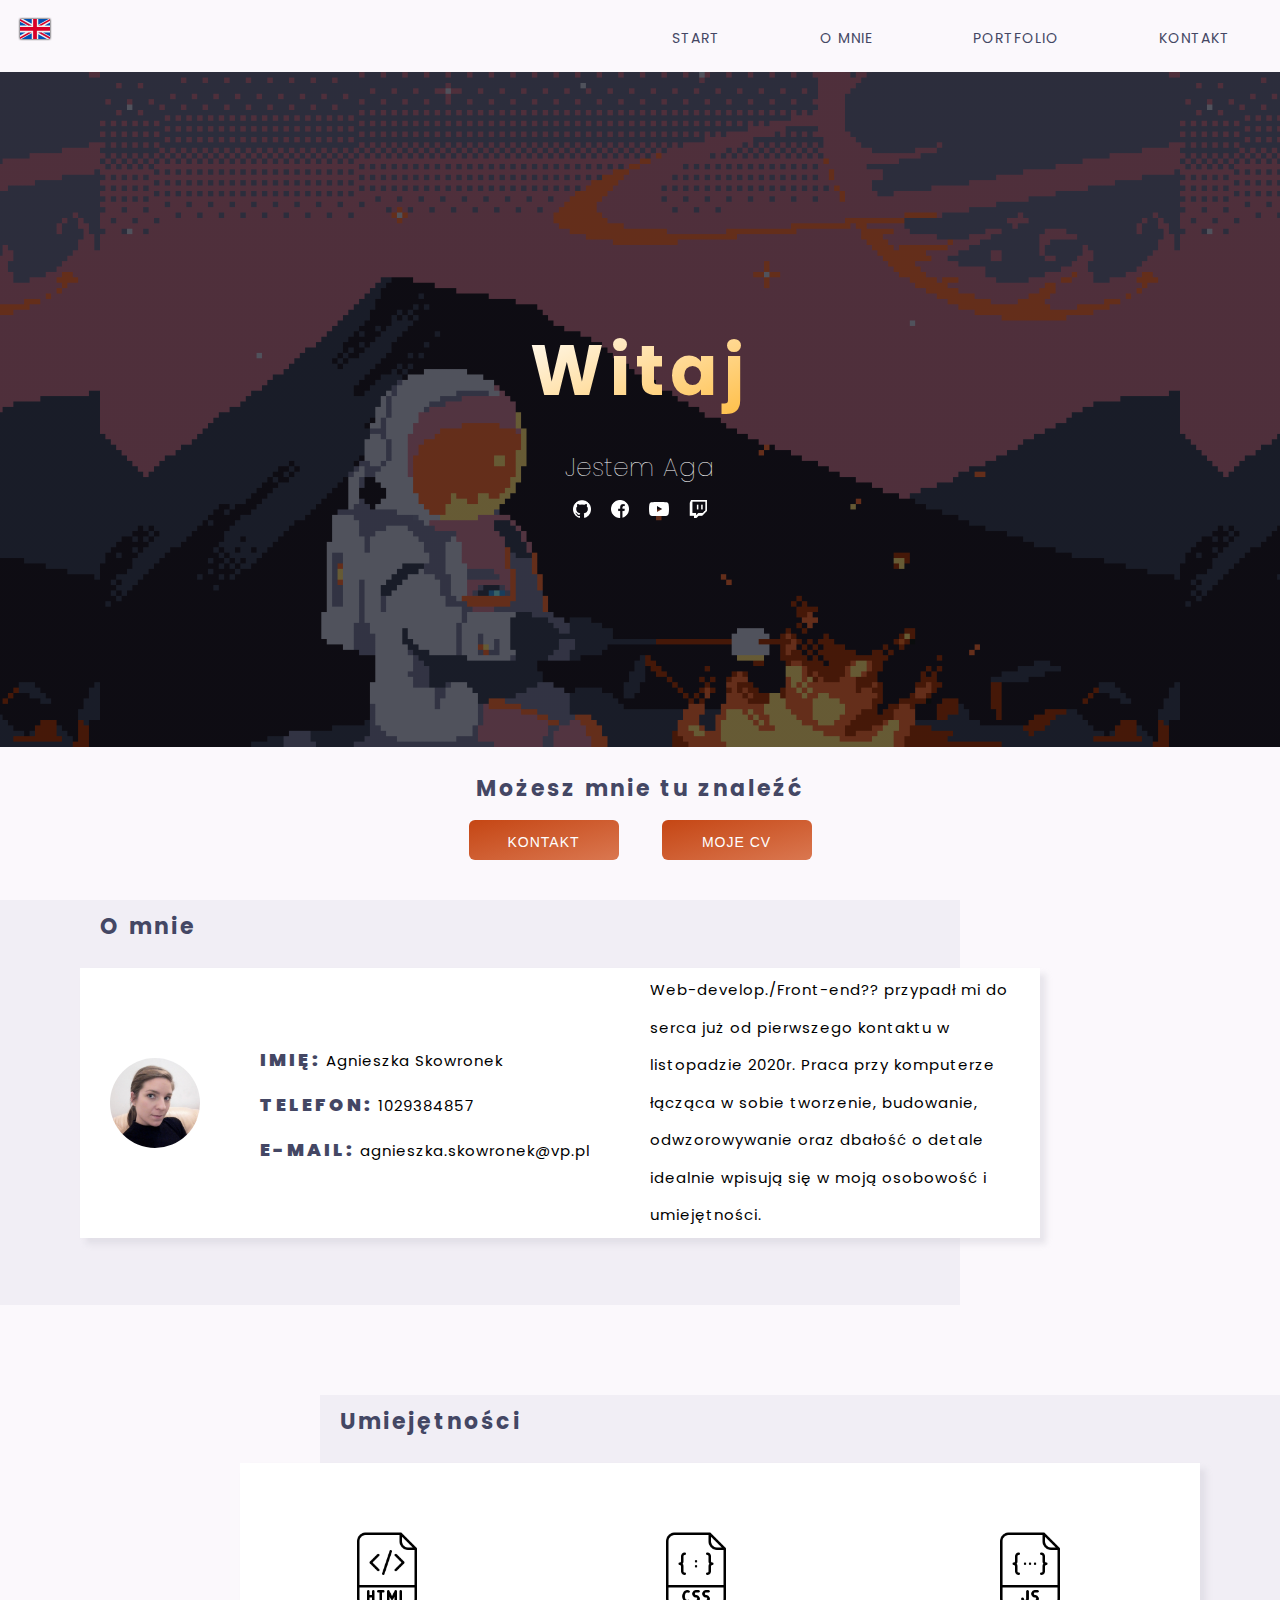
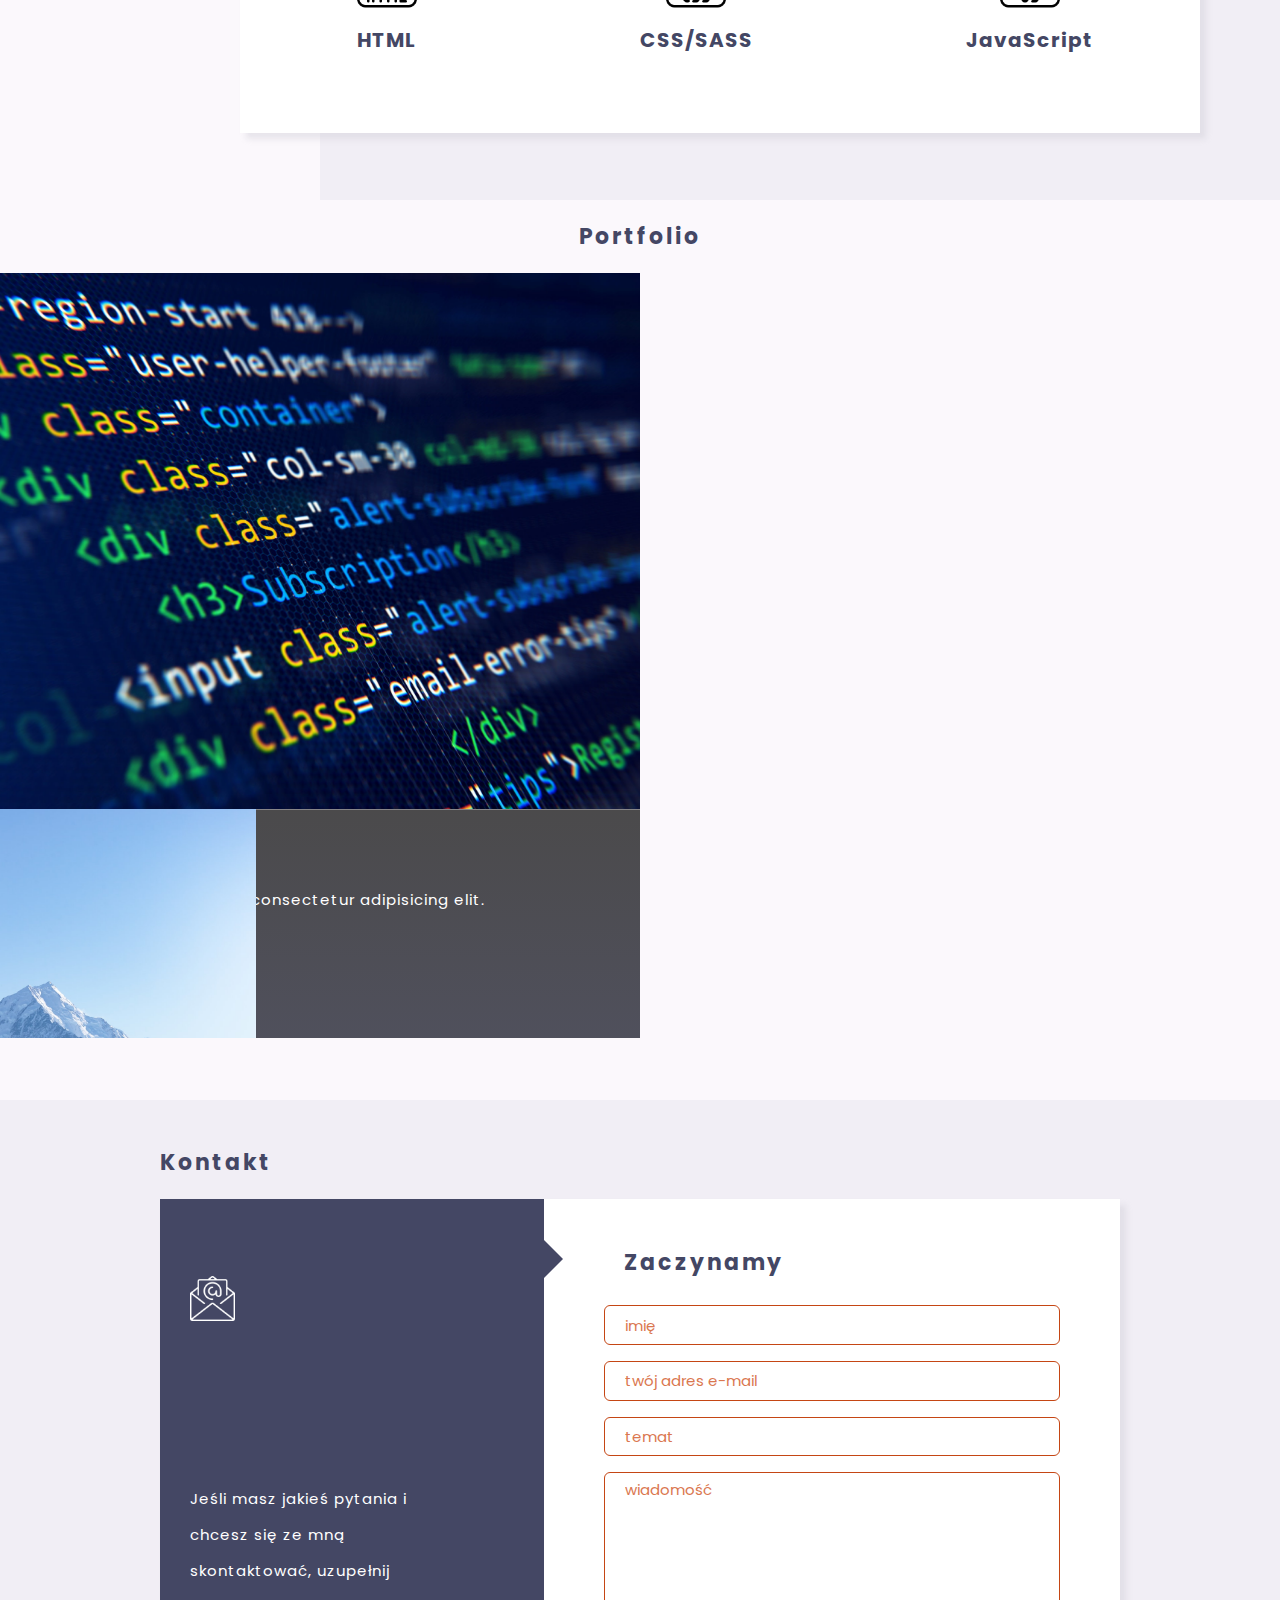
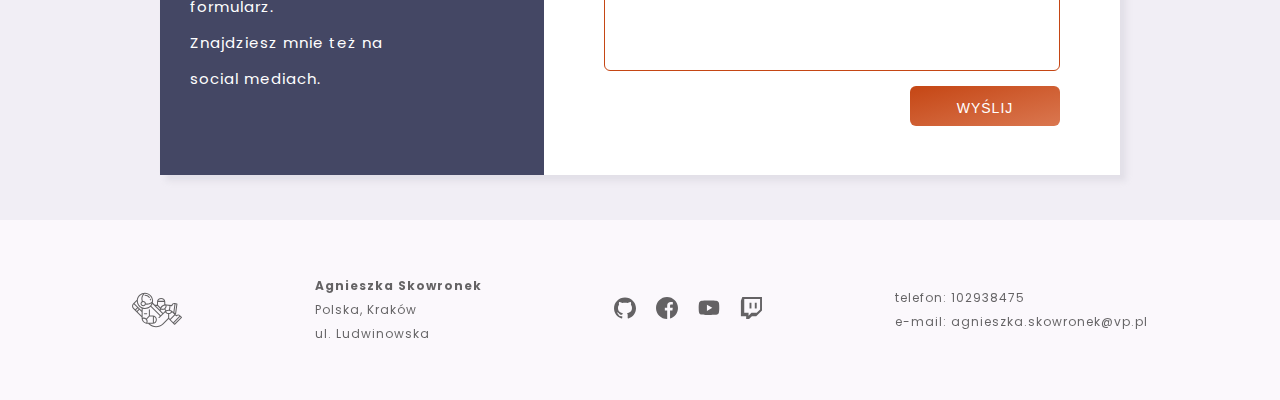
==== commit b1bc63c7: "fixes with portfolio gallery" ====
--- a/pl.html
+++ b/pl.html
@@ -8,11 +8,11 @@
 </head>
 <body>
 
-    <a href="file:///home/agu/Desktop/praca/businessCard/index.html" class="uk-flag"><img src="./photos/uk.svg"></a>
+    <a href="index.html" class="uk-flag"><img src="./photos/uk.svg"></a>
     <i><img id="burger" class="burger-icon" src="./photos/menu.svg"></i>
     <div id="start-part" class="nav-contact-box">
         <nav id="nav-box-open" class="nav-box nav-box-closed">
-            <i id="close-burger" class="close-burger">&#10006;</i>
+            <i id="close-burger" class="close-burger"><img src="./photos/cancel.svg" alt=""></i>
             <a id="start">start</a>
             <a id="about-me">o mnie</a>
             <a id="portfolio">portfolio</a>
@@ -50,11 +50,11 @@
                 <img class="about-me-items profile-picture" src="./photos/profile_picture.jpg">
                 <div class="about-me-items my-data-box">   
                     <p class="my-data"><strong>Imię:</strong> Agnieszka Skowronek</p>
-                    <p class="my-data"><strong>Numer telefonu:</strong> 1029384857</p>
+                    <p class="my-data"><strong>Telefon:</strong> 1029384857</p>
                     <p class="my-data"><strong>E-mail:</strong> agnieszka.skowronek@vp.pl</p>
                 </div>
                 <div class="about-me-items description-box">
-                    <p>Web-develop./Front-end?? przypadł mi do serce już od pierwszego kontaktu w listopadzie 2020r. Praca przy komputerze
+                    <p>Web-develop./Front-end?? przypadł mi do serca już od pierwszego kontaktu w listopadzie 2020r. Praca przy komputerze
                         łącząca w sobie tworzenie, budowanie, odwzorowywanie oraz dbałość o detale idealnie wpisują się w moją 
                         osobowość i umiejętności.
                     </p>
@@ -70,7 +70,7 @@
                 </div>
                 <div class="skills-items css-sass">
                     <i><img src="./photos/css.png"></i>
-                    <p>css/sass</p>
+                    <p>CSS/SASS</p>
                 </div>
                 <div class="skills-items java-script">
                     <i><img src="./photos/js.png"></i>
@@ -157,6 +157,7 @@
             </div>
         </div>
         <div class="copyrights">
+            <i><img src="./photos/astronaut-ingravity.svg"></i>
             <div class="name-box">
                 <p class="name">Agnieszka Skowronek</p>
                 <p>Polska, Kraków</p>
@@ -172,8 +173,6 @@
                 <p>telefon: 102938475</p>
                 <p>e-mail: agnieszka.skowronek@vp.pl</p>
             </div>
-            <i><img src="./photos/astronaut-ingravity.svg"></i>
-            <!-- <h5>Copyrights &#169; 2021</h5> -->
         </div>
     </div>
 
--- a/styles/main.css
+++ b/styles/main.css
@@ -28,7 +28,7 @@
 body .pl-flag, body .uk-flag {
   width: 3rem;
   position: absolute;
-  top: 0.5rem;
+  top: 1.4rem;
   left: 2rem;
   cursor: pointer;
   z-index: 1;
@@ -38,6 +38,11 @@
   transition: transform 0.3s, -webkit-transform 0.3s;
 }
 
+body .pl-flag img, body .uk-flag img {
+  -webkit-filter: drop-shadow(0 0 0.1rem black);
+          filter: drop-shadow(0 0 0.1rem black);
+}
+
 body .pl-flag:hover, body .uk-flag:hover {
   /* IE 9 */
   -webkit-transform: scale(0.9);
@@ -46,10 +51,10 @@
 }
 
 body .burger-icon {
-  width: 3.5rem;
   position: absolute;
   top: 2rem;
   right: 2rem;
+  width: 3.5rem;
   display: none;
   cursor: pointer;
   z-index: 1;
@@ -68,7 +73,7 @@
 }
 
 body .contact-copyrights-box i img {
-  width: 3.5rem;
+  width: 4.5rem;
 }
 
 body h1 {
@@ -180,6 +185,10 @@
   outline: none;
 }
 
+body .contact-copyrights-box .copyrights div p {
+  font-size: 1.2rem;
+}
+
 ::-webkit-scrollbar {
   width: 1rem;
 }
@@ -209,7 +218,7 @@
 }
 
 .nav-contact-box .nav-box {
-  height: 6vmin;
+  height: 8vmin;
   display: -webkit-box;
   display: -ms-flexbox;
   display: flex;
@@ -228,22 +237,33 @@
 
 .nav-contact-box .nav-box a {
   position: relative;
-  margin: auto 1rem;
+  margin: auto 5rem;
   color: #444764;
   font-size: 2rem;
   letter-spacing: 0.1rem;
   font-variant: all-small-caps;
+  -webkit-transition: color 0.4s linear;
+  transition: color 0.4s linear;
 }
 
 .nav-contact-box .nav-box a::before {
-  content: '|';
+  content: '';
+  left: 0;
+  bottom: 0;
+  width: 0;
+  height: 0.1rem;
+  background-color: #c54614;
   position: absolute;
-  left: -1.2rem;
-  color: #444764;
+  -webkit-transition: width 0.4s ease-in-out;
+  transition: width 0.4s ease-in-out;
+}
+
+.nav-contact-box .nav-box a:hover::before {
+  width: 80%;
 }
 
 .nav-contact-box .nav-box a:hover {
-  color: black;
+  color: #c54614;
 }
 
 .nav-contact-box .header-image {
@@ -334,7 +354,7 @@
 }
 
 .nav-contact-box .contact-me-box {
-  height: 19vmin;
+  height: 17vmin;
   display: -webkit-box;
   display: -ms-flexbox;
   display: flex;
@@ -436,6 +456,7 @@
 
 .about-me-and-skills-box .about-me-box .about-me-inner-box .description-box {
   width: 40%;
+  overflow: auto;
 }
 
 .about-me-and-skills-box .skills-box {
@@ -502,30 +523,6 @@
   color: #444764;
 }
 
-.about-me-and-skills-box .skills-box .skills-inner-box .css-sass {
-  position: relative;
-}
-
-.about-me-and-skills-box .skills-box .skills-inner-box .css-sass::before {
-  content: '';
-  position: absolute;
-  display: block;
-  height: 12rem;
-  left: -12rem;
-  top: 4rem;
-  border-left: dotted 0.6rem #c54614;
-}
-
-.about-me-and-skills-box .skills-box .skills-inner-box .css-sass::after {
-  content: '';
-  position: absolute;
-  display: block;
-  height: 12rem;
-  right: -12rem;
-  top: 4rem;
-  border-right: dotted 0.6rem #c54614;
-}
-
 .portfolio-box {
   height: 100vmin;
   width: 100%;
@@ -546,40 +543,53 @@
 }
 
 .portfolio-box .portfolio-gallery {
-  background-color: #585858;
   height: 85vmin;
   width: 100%;
   display: -webkit-box;
   display: -ms-flexbox;
   display: flex;
-  -webkit-box-orient: vertical;
-  -webkit-box-direction: normal;
-      -ms-flex-direction: column;
-          flex-direction: column;
+  -ms-flex-wrap: wrap;
+      flex-wrap: wrap;
   overflow: hidden;
 }
 
-.portfolio-box .portfolio-gallery .row {
+.portfolio-box .portfolio-gallery .first-box {
+  width: 50%;
+}
+
+.portfolio-box .portfolio-gallery .second-box {
+  width: 20%;
+}
+
+.portfolio-box .portfolio-gallery .third-box {
+  width: 30%;
+}
+
+.portfolio-box .portfolio-gallery .fourth-box {
+  width: 35%;
+}
+
+.portfolio-box .portfolio-gallery .fifth-box {
+  width: 30%;
+}
+
+.portfolio-box .portfolio-gallery .sixth-box {
+  width: 35%;
+}
+
+.portfolio-box .portfolio-gallery .boxes {
   height: 50%;
-  width: 100%;
-  display: -webkit-box;
-  display: -ms-flexbox;
-  display: flex;
-}
-
-.portfolio-box .portfolio-gallery .row .boxes {
-  height: 100%;
   position: relative;
 }
 
-.portfolio-box .portfolio-gallery .row .boxes img {
+.portfolio-box .portfolio-gallery .boxes img {
   height: 100%;
   width: 100%;
   -o-object-fit: cover;
      object-fit: cover;
 }
 
-.portfolio-box .portfolio-gallery .row .boxes .photo-cover {
+.portfolio-box .portfolio-gallery .boxes .photo-cover {
   height: 100%;
   width: 100%;
   position: absolute;
@@ -599,60 +609,28 @@
   display: flex;
 }
 
-.portfolio-box .portfolio-gallery .row .boxes .photo-cover h4, .portfolio-box .portfolio-gallery .row .boxes .photo-cover p {
+.portfolio-box .portfolio-gallery .boxes .photo-cover h4, .portfolio-box .portfolio-gallery .boxes .photo-cover p {
   margin-left: 1.5rem;
   color: white;
 }
 
-.portfolio-box .portfolio-gallery .row .boxes .photo-cover h4 {
+.portfolio-box .portfolio-gallery .boxes .photo-cover h4 {
   margin-top: 3rem;
 }
 
-.portfolio-box .portfolio-gallery .row .boxes .photo-cover p {
+.portfolio-box .portfolio-gallery .boxes .photo-cover p {
   margin-top: 2rem;
   line-height: 1.4;
 }
 
-.portfolio-box .portfolio-gallery .row .boxes .photo-cover button {
+.portfolio-box .portfolio-gallery .boxes .photo-cover button {
   margin-top: 4rem;
   margin-left: 1.5rem;
 }
 
-.portfolio-box .portfolio-gallery .row .boxes:hover .photo-cover {
+.portfolio-box .portfolio-gallery .boxes:hover .photo-cover {
   -webkit-transform: translateY(0);
           transform: translateY(0);
-}
-
-.portfolio-box .portfolio-gallery .first-row {
-  background-color: aqua;
-}
-
-.portfolio-box .portfolio-gallery .first-row .first-box {
-  width: 50%;
-}
-
-.portfolio-box .portfolio-gallery .first-row .second-box {
-  width: 20%;
-}
-
-.portfolio-box .portfolio-gallery .first-row .third-box {
-  width: 30%;
-}
-
-.portfolio-box .portfolio-gallery .second-row {
-  background-color: blueviolet;
-}
-
-.portfolio-box .portfolio-gallery .second-row .fourth-box {
-  width: 35%;
-}
-
-.portfolio-box .portfolio-gallery .second-row .fifth-box {
-  width: 30%;
-}
-
-.portfolio-box .portfolio-gallery .second-row .sixth-box {
-  width: 35%;
 }
 
 .contact-copyrights-box {
@@ -767,14 +745,14 @@
 }
 
 .contact-copyrights-box .contact-box .contact-form .form input, .contact-copyrights-box .contact-box .contact-form .form form {
+  background-image: -webkit-gradient(linear, left top, right bottom, from(white), to(white));
+  background-image: linear-gradient(to bottom right, white, white);
+  color: #c54614;
+  border: solid 0.1rem #c54614;
   height: 8%;
   padding: 0.5rem 2rem;
-  border: none;
   border-radius: 0.6rem;
-  -webkit-box-shadow: 0.1rem 0.1rem 0.6rem rgba(68, 71, 100, 0.9) inset;
-          box-shadow: 0.1rem 0.1rem 0.6rem rgba(68, 71, 100, 0.9) inset;
   font-size: 1.5rem;
-  color: #c54614;
   font-family: 'Poppins', sans-serif;
 }
 
@@ -788,7 +766,6 @@
 }
 
 .contact-copyrights-box .contact-box .contact-form .form form textarea {
-  padding-top: 0.5rem;
   width: 100%;
   height: 100%;
   border: none;
@@ -821,7 +798,7 @@
 
 .contact-copyrights-box .copyrights p {
   line-height: 2;
-  font-size: 1rem;
+  font-size: 1.2rem;
 }
 
 .contact-copyrights-box .copyrights .name-box .name {
@@ -860,7 +837,7 @@
     font-size: 7px;
   }
   body .pl-flag, body .uk-flag {
-    top: 1.5rem;
+    top: 2rem;
   }
   body .burger-icon {
     display: block;
@@ -884,26 +861,25 @@
     justify-self: center;
     background-color: #444764;
     z-index: 1;
-    opacity: 0;
     -webkit-transform: translateX(100%);
             transform: translateX(100%);
-    -webkit-transition: opacity 0.5s, -webkit-transform 0.8s;
-    transition: opacity 0.5s, -webkit-transform 0.8s;
-    transition: opacity 0.5s, transform 0.8s;
-    transition: opacity 0.5s, transform 0.8s, -webkit-transform 0.8s;
+    -webkit-transition: -webkit-transform 0.6s ease-out;
+    transition: -webkit-transform 0.6s ease-out;
+    transition: transform 0.6s ease-out;
+    transition: transform 0.6s ease-out, -webkit-transform 0.6s ease-out;
   }
   body .nav-contact-box .nav-box-open {
-    opacity: 1;
     -webkit-transform: translateX(0%);
             transform: translateX(0%);
   }
   body .nav-contact-box .nav-box-open .close-burger {
     position: fixed;
-    top: 1rem;
-    right: 2.5rem;
+    top: 3rem;
+    right: 3rem;
     display: block;
-    font-size: 4rem;
-    color: white;
+  }
+  body .nav-contact-box .nav-box-open .close-burger img {
+    width: 2.5rem;
   }
   body .nav-contact-box .nav-box-open a {
     color: white;
@@ -911,19 +887,19 @@
     letter-spacing: 0.6rem;
     position: relative;
   }
-  body .nav-contact-box .nav-box-open a::after {
+  body .nav-contact-box .nav-box-open a::before {
     content: '';
+    left: 0;
+    bottom: 0;
+    width: 120%;
     height: 0.1rem;
-    width: 160vw;
+    background-color: white;
     position: absolute;
-    bottom: 0;
-    left: -1rem;
-    background-color: white;
   }
   body .nav-contact-box .nav-box-open a:hover, body .nav-contact-box .nav-box-open a:focus {
     color: #ffbb3d;
   }
-  body .nav-contact-box .nav-box-open a:hover:after {
+  body .nav-contact-box .nav-box-open a:hover::before, body .nav-contact-box .nav-box-open a:focus::before {
     background-color: #ffbb3d;
   }
   body .nav-contact-box .header-image {
@@ -1023,6 +999,7 @@
   }
   body .about-me-and-skills-box .about-me-box .about-me-inner-box .description-box {
     width: 70%;
+    overflow: auto;
   }
   body .about-me-and-skills-box .skills-box {
     height: 100vh;
@@ -1085,9 +1062,6 @@
   body .about-me-and-skills-box .skills-box .skills-inner-box p {
     padding: 0;
   }
-  body .about-me-and-skills-box .skills-box .skills-inner-box .css-sass::before, body .about-me-and-skills-box .skills-box .skills-inner-box .css-sass::after {
-    display: none;
-  }
   body .portfolio-box {
     height: calc(2.12*100vh);
     -webkit-box-pack: center;
@@ -1103,23 +1077,11 @@
         -ms-flex-pack: center;
             justify-content: center;
   }
-  body .portfolio-box .portfolio-gallery .row {
-    height: calc(100vh);
-    width: 100%;
-    -webkit-box-orient: vertical;
-    -webkit-box-direction: normal;
-        -ms-flex-direction: column;
-            flex-direction: column;
-    -webkit-box-align: center;
-        -ms-flex-align: center;
-            align-items: center;
-    background-color: #fbf8fc;
-  }
-  body .portfolio-box .portfolio-gallery .row .boxes {
-    height: calc(100%/3);
+  body .portfolio-box .portfolio-gallery .boxes {
+    height: calc(100%/6);
     width: 80%;
   }
-  body .portfolio-box .portfolio-gallery .row .boxes .photo-cover button {
+  body .portfolio-box .portfolio-gallery .boxes .photo-cover button {
     height: 7rem;
     width: 95%;
     -ms-flex-item-align: center;
@@ -1127,14 +1089,14 @@
         align-self: center;
     margin-left: 0;
   }
-  body .portfolio-box .portfolio-gallery .row .boxes img {
+  body .portfolio-box .portfolio-gallery .boxes img {
     height: 100%;
   }
   body .contact-copyrights-box {
     height: 180vh;
   }
   body .contact-copyrights-box .contact-box {
-    height: 90%;
+    height: 85%;
     -webkit-box-orient: vertical;
     -webkit-box-direction: normal;
         -ms-flex-direction: column;
@@ -1175,7 +1137,7 @@
   }
   body .contact-copyrights-box .contact-box .contact-form .form-info i img {
     margin: 0;
-    width: 8rem;
+    width: 7rem;
   }
   body .contact-copyrights-box .contact-box .contact-form .form-info .text-p {
     width: 70%;
@@ -1212,7 +1174,7 @@
         align-self: center;
   }
   body .contact-copyrights-box .copyrights {
-    height: 10%;
+    height: 15%;
     -webkit-box-orient: vertical;
     -webkit-box-direction: normal;
         -ms-flex-direction: column;
@@ -1236,7 +1198,7 @@
     font-size: 7.5px;
   }
   body .pl-flag, body .uk-flag {
-    top: 1.5rem;
+    top: 2.5rem;
   }
   body .burger-icon {
     display: block;
@@ -1260,26 +1222,25 @@
     justify-self: center;
     background-color: #444764;
     z-index: 1;
-    opacity: 0;
     -webkit-transform: translateX(100%);
             transform: translateX(100%);
-    -webkit-transition: opacity 0.5s, -webkit-transform 0.8s;
-    transition: opacity 0.5s, -webkit-transform 0.8s;
-    transition: opacity 0.5s, transform 0.8s;
-    transition: opacity 0.5s, transform 0.8s, -webkit-transform 0.8s;
+    -webkit-transition: -webkit-transform 0.6s ease-out;
+    transition: -webkit-transform 0.6s ease-out;
+    transition: transform 0.6s ease-out;
+    transition: transform 0.6s ease-out, -webkit-transform 0.6s ease-out;
   }
   body .nav-contact-box .nav-box-open {
-    opacity: 1;
     -webkit-transform: translateX(0%);
             transform: translateX(0%);
   }
   body .nav-contact-box .nav-box-open .close-burger {
     position: fixed;
-    top: 1rem;
-    right: 2.5rem;
+    top: 3rem;
+    right: 3rem;
     display: block;
-    font-size: 4rem;
-    color: white;
+  }
+  body .nav-contact-box .nav-box-open .close-burger img {
+    width: 2.5rem;
   }
   body .nav-contact-box .nav-box-open a {
     color: white;
@@ -1287,19 +1248,19 @@
     letter-spacing: 0.6rem;
     position: relative;
   }
-  body .nav-contact-box .nav-box-open a::after {
+  body .nav-contact-box .nav-box-open a::before {
     content: '';
+    left: 0;
+    bottom: 0;
+    width: 120%;
     height: 0.1rem;
-    width: 160vw;
+    background-color: white;
     position: absolute;
-    bottom: 0;
-    left: -1rem;
-    background-color: white;
   }
   body .nav-contact-box .nav-box-open a:hover, body .nav-contact-box .nav-box-open a:focus {
     color: #ffbb3d;
   }
-  body .nav-contact-box .nav-box-open a:hover:after {
+  body .nav-contact-box .nav-box-open a:hover::before, body .nav-contact-box .nav-box-open a:focus::before {
     background-color: #ffbb3d;
   }
   body .nav-contact-box .header-image {
@@ -1395,36 +1356,34 @@
     height: 25vh;
     right: 4rem;
   }
-  body .about-me-and-skills-box .skills-box .skills-inner-box .css-sass::before, body .about-me-and-skills-box .skills-box .skills-inner-box .css-sass::after {
-    display: none;
-  }
   body .portfolio-box {
-    height: 200vh;
+    height: 155vh;
   }
   body .portfolio-box .portfolio-gallery {
-    height: 190vh;
-    -webkit-box-orient: horizontal;
-    -webkit-box-direction: normal;
-        -ms-flex-direction: row;
-            flex-direction: row;
-    -webkit-box-pack: space-evenly;
-        -ms-flex-pack: space-evenly;
-            justify-content: space-evenly;
-    background-color: #fbf8fc;
-  }
-  body .portfolio-box .portfolio-gallery .row {
-    height: 190vh;
-    width: 40%;
-    -webkit-box-orient: vertical;
-    -webkit-box-direction: normal;
-        -ms-flex-direction: column;
-            flex-direction: column;
-  }
-  body .portfolio-box .portfolio-gallery .row .boxes {
-    height: calc(190%/3);
-    width: 100%;
-  }
-  body .portfolio-box .portfolio-gallery .row .boxes .photo-cover button {
+    height: 140vh;
+  }
+  body .portfolio-box .portfolio-gallery .first-box {
+    width: 70%;
+  }
+  body .portfolio-box .portfolio-gallery .second-box {
+    width: 30%;
+  }
+  body .portfolio-box .portfolio-gallery .third-box {
+    width: 45%;
+  }
+  body .portfolio-box .portfolio-gallery .fourth-box {
+    width: 55%;
+  }
+  body .portfolio-box .portfolio-gallery .fifth-box {
+    width: 50%;
+  }
+  body .portfolio-box .portfolio-gallery .sixth-box {
+    width: 50%;
+  }
+  body .portfolio-box .portfolio-gallery .boxes {
+    height: calc(140vh/3);
+  }
+  body .portfolio-box .portfolio-gallery .boxes .photo-cover button {
     height: 7rem;
     width: 80%;
     -ms-flex-item-align: center;
@@ -1438,6 +1397,9 @@
   body .contact-copyrights-box .contact-box {
     height: 90%;
   }
+  body .contact-copyrights-box .contact-box > h3 {
+    margin-left: 8rem;
+  }
   body .contact-copyrights-box .contact-box .contact-form {
     width: 85%;
   }
@@ -1460,7 +1422,7 @@
     font-size: 8px;
   }
   body .pl-flag, body .uk-flag {
-    top: 1.5rem;
+    top: 2.2rem;
   }
   body .burger-icon {
     display: block;
@@ -1484,26 +1446,25 @@
     justify-self: center;
     background-color: #444764;
     z-index: 1;
-    opacity: 0;
     -webkit-transform: translateX(100%);
             transform: translateX(100%);
-    -webkit-transition: opacity 0.5s, -webkit-transform 0.8s;
-    transition: opacity 0.5s, -webkit-transform 0.8s;
-    transition: opacity 0.5s, transform 0.8s;
-    transition: opacity 0.5s, transform 0.8s, -webkit-transform 0.8s;
+    -webkit-transition: -webkit-transform 0.6s ease-out;
+    transition: -webkit-transform 0.6s ease-out;
+    transition: transform 0.6s ease-out;
+    transition: transform 0.6s ease-out, -webkit-transform 0.6s ease-out;
   }
   body .nav-contact-box .nav-box-open {
-    opacity: 1;
     -webkit-transform: translateX(0%);
             transform: translateX(0%);
   }
   body .nav-contact-box .nav-box-open .close-burger {
     position: fixed;
-    top: 1rem;
-    right: 2.5rem;
+    top: 3rem;
+    right: 3rem;
     display: block;
-    font-size: 4rem;
-    color: white;
+  }
+  body .nav-contact-box .nav-box-open .close-burger img {
+    width: 2.5rem;
   }
   body .nav-contact-box .nav-box-open a {
     color: white;
@@ -1511,19 +1472,19 @@
     letter-spacing: 0.6rem;
     position: relative;
   }
-  body .nav-contact-box .nav-box-open a::after {
+  body .nav-contact-box .nav-box-open a::before {
     content: '';
+    left: 0;
+    bottom: 0;
+    width: 120%;
     height: 0.1rem;
-    width: 160vw;
+    background-color: white;
     position: absolute;
-    bottom: 0;
-    left: -1rem;
-    background-color: white;
   }
   body .nav-contact-box .nav-box-open a:hover, body .nav-contact-box .nav-box-open a:focus {
     color: #ffbb3d;
   }
-  body .nav-contact-box .nav-box-open a:hover:after {
+  body .nav-contact-box .nav-box-open a:hover::before, body .nav-contact-box .nav-box-open a:focus::before {
     background-color: #ffbb3d;
   }
   body .nav-contact-box .header-image {
@@ -1615,43 +1576,44 @@
     height: 25vmin;
     right: 6rem;
   }
-  body .about-me-and-skills-box .skills-box .skills-inner-box .css-sass::before, body .about-me-and-skills-box .skills-box .skills-inner-box .css-sass::after {
-    display: none;
-  }
   body .portfolio-box {
-    height: 200vh;
+    height: 155vh;
   }
   body .portfolio-box .portfolio-gallery {
-    height: 190vh;
-    -webkit-box-orient: horizontal;
-    -webkit-box-direction: normal;
-        -ms-flex-direction: row;
-            flex-direction: row;
-    -webkit-box-pack: space-evenly;
-        -ms-flex-pack: space-evenly;
-            justify-content: space-evenly;
-    background-color: #fbf8fc;
-  }
-  body .portfolio-box .portfolio-gallery .row {
-    height: 190vh;
-    width: 40%;
-    -webkit-box-orient: vertical;
-    -webkit-box-direction: normal;
-        -ms-flex-direction: column;
-            flex-direction: column;
-  }
-  body .portfolio-box .portfolio-gallery .row .boxes {
-    height: calc(190%/3);
-    width: 100%;
-  }
-  body .portfolio-box .portfolio-gallery .row .boxes .photo-cover button {
+    height: 140vh;
+  }
+  body .portfolio-box .portfolio-gallery .first-box {
+    width: 70%;
+  }
+  body .portfolio-box .portfolio-gallery .second-box {
+    width: 30%;
+  }
+  body .portfolio-box .portfolio-gallery .third-box {
+    width: 45%;
+  }
+  body .portfolio-box .portfolio-gallery .fourth-box {
+    width: 55%;
+  }
+  body .portfolio-box .portfolio-gallery .fifth-box {
+    width: 50%;
+  }
+  body .portfolio-box .portfolio-gallery .sixth-box {
+    width: 50%;
+  }
+  body .portfolio-box .portfolio-gallery .boxes {
+    height: calc(140vh/3);
+  }
+  body .portfolio-box .portfolio-gallery .boxes .photo-cover button {
     height: 7rem;
-    width: 80%;
+    width: 70%;
     -ms-flex-item-align: center;
         -ms-grid-row-align: center;
         align-self: center;
     margin-left: 0;
   }
+  body .contact-copyrights-box .contact-box > h3 {
+    margin-left: 13rem;
+  }
   body .contact-copyrights-box .copyrights .contact-icons-box a img {
     margin-right: 4rem;
   }
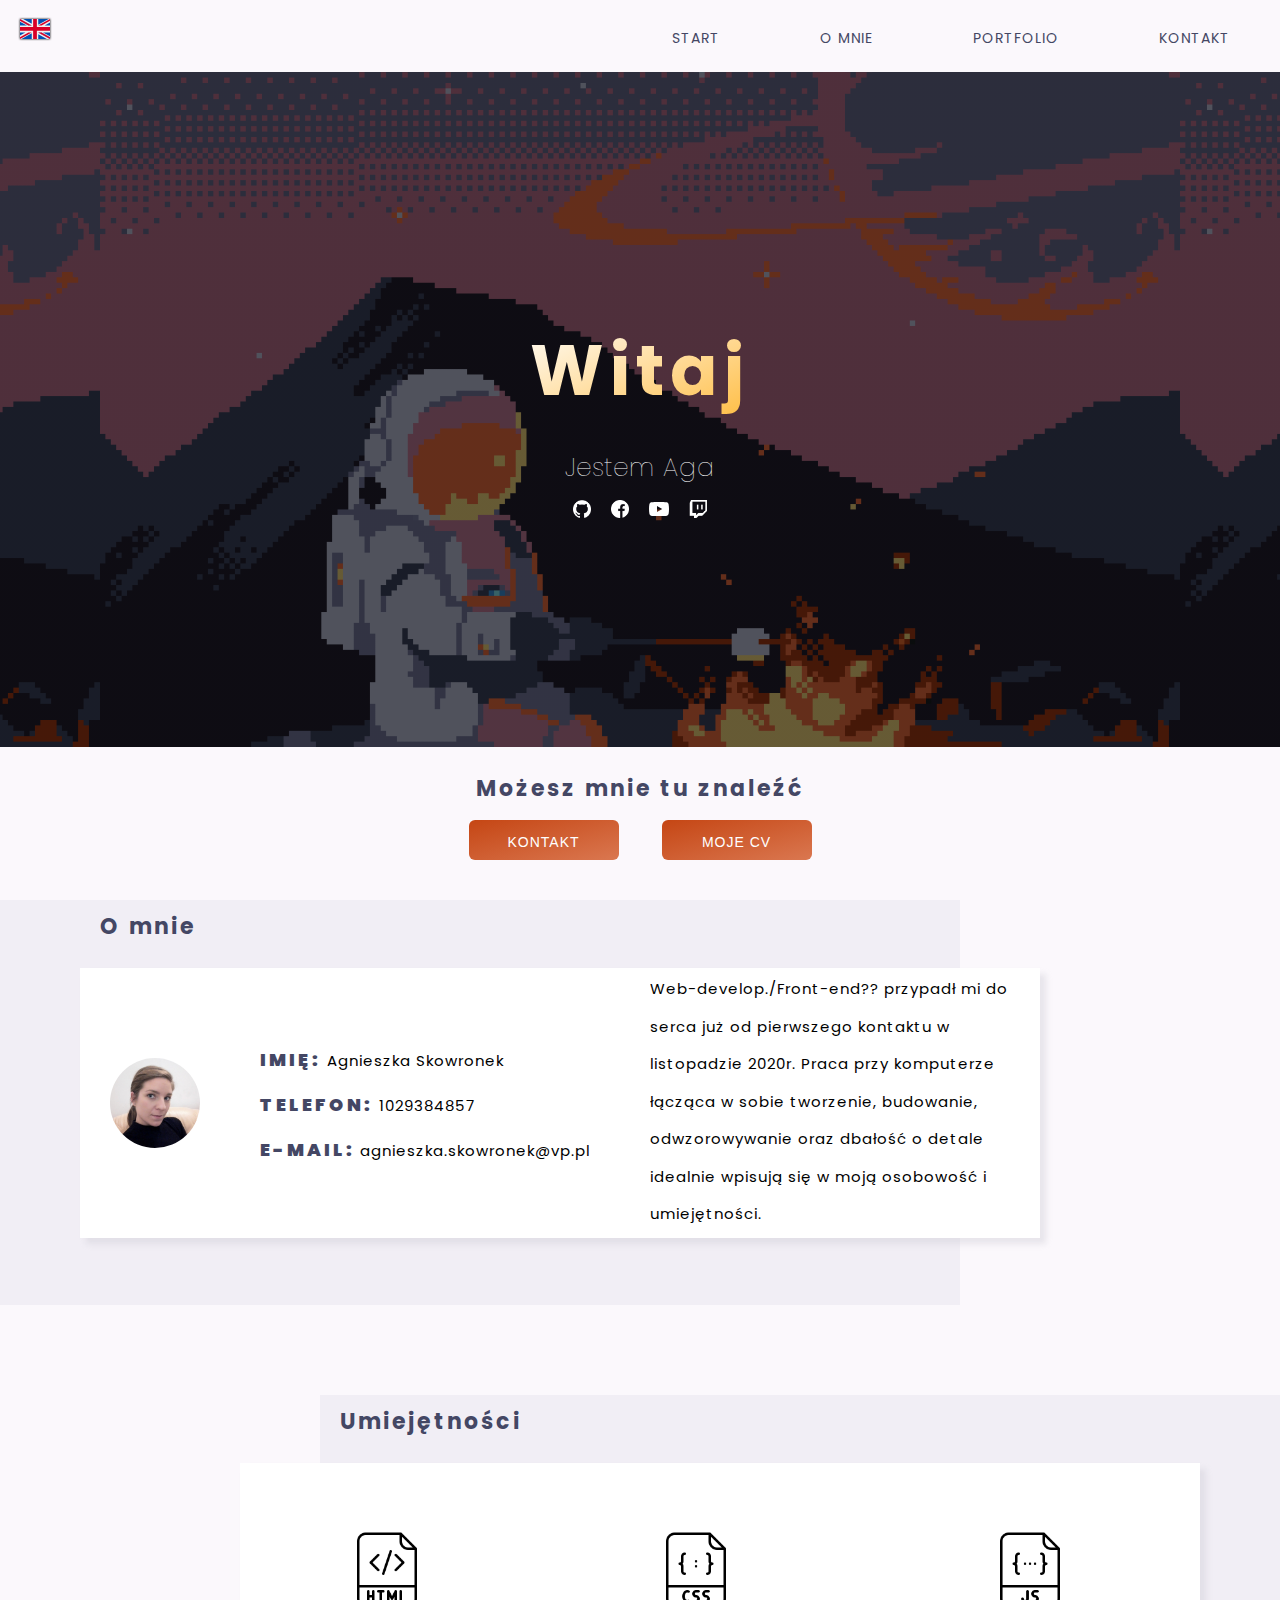
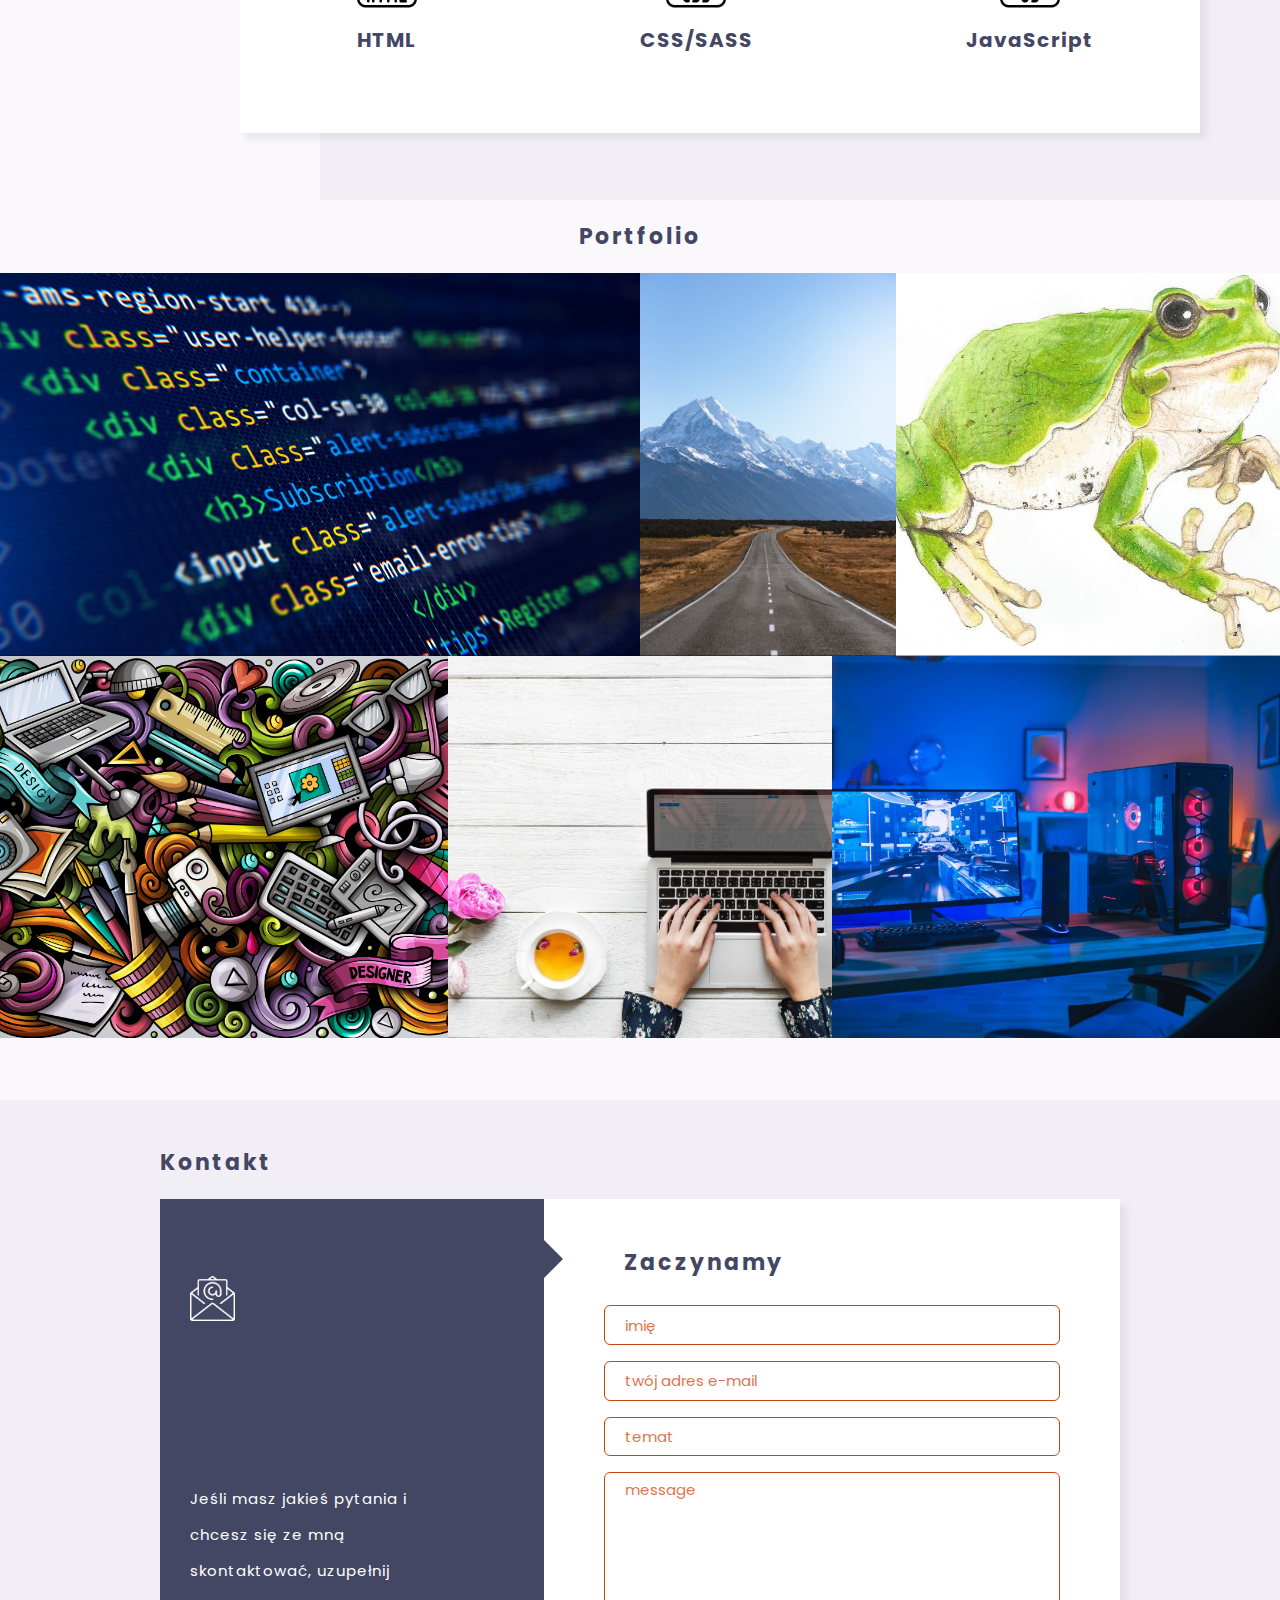
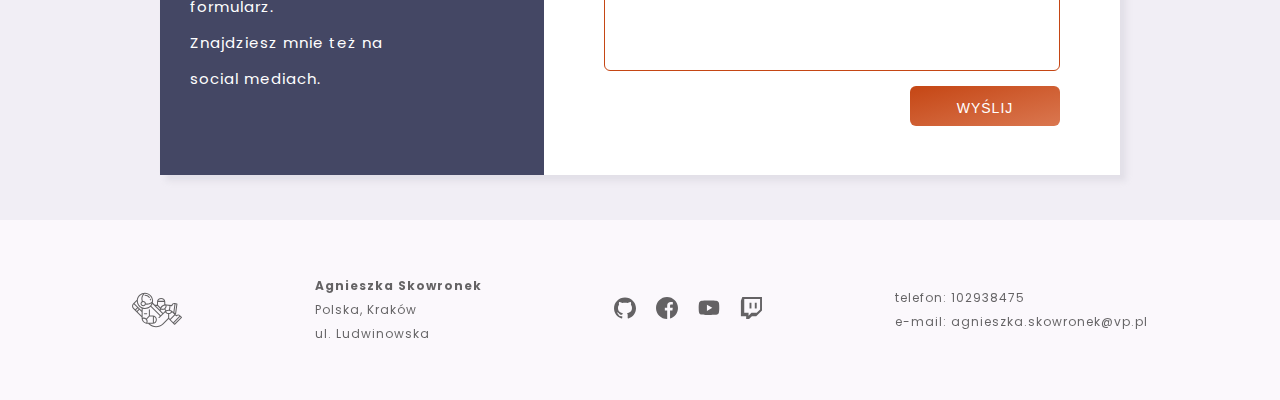
==== commit fc605b98: "adding modal for portfolio gallery" ====
--- a/pl.html
+++ b/pl.html
@@ -1,5 +1,5 @@
 <!DOCTYPE html>
-<html lang="pl">
+<html lang="en">
 <head>
     <meta charset="UTF-8">
     <meta name="viewport" content="width=device-width, initial-scale=1">
@@ -8,22 +8,31 @@
 </head>
 <body>
 
-    <a href="index.html" class="uk-flag"><img src="./photos/uk.svg"></a>
+    <a href="./index.html" class="uk-flag"><img src="./photos/uk.svg"></a>
+    <!-- "./index.html"  "uk-flag"  "./photos/uk.svg" -->
     <i><img id="burger" class="burger-icon" src="./photos/menu.svg"></i>
     <div id="start-part" class="nav-contact-box">
         <nav id="nav-box-open" class="nav-box nav-box-closed">
-            <i id="close-burger" class="close-burger"><img src="./photos/cancel.svg" alt=""></i>
+            <i id="close-burger" class="close-burger"><img src="./photos/cancel.svg"></i>
             <a id="start">start</a>
-            <a id="about-me">o mnie</a>
+            <a id="about-me">
+                o mnie
+            </a>
             <a id="portfolio">portfolio</a>
-            <a id="contact">kontakt</a>
+            <a id="contact">
+                kontakt
+            </a>
         </nav>
         <header>
             <div class="header-image">
                 <div class="header-image-effect"></div>
                 <div class="header-text-box">
-                    <h1>Witaj</h1>
-                    <h2>Jestem Aga</h2>
+                    <h1>
+                        Witaj
+                    </h1>
+                    <h2>
+                        Jestem Aga
+                    </h2>
                     <div class="header-icons-box">
                         <a href="https://github.com/agunoob"><img src="./photos/github.png"></a>
                         <a href="https://www.facebook.com/agnieszka.skowronek.96"><img src="./photos/facebook.png"></a>
@@ -34,10 +43,16 @@
             </div>
         </header>
         <div class="contact-me-box">
-            <h3>Możesz mnie tu znaleźć</h3>
+            <h3>
+                Możesz mnie tu znaleźć
+            </h3>
             <div class="contact-me-buttons">
-                <button id="contact-me">kontakt</button>
-                <button id="check-my-cv-btn">moje CV</button>
+                <button id="contact-me">
+                    kontakt
+                </button>
+                <button id="check-my-cv-btn">
+                    moje CV
+                </button>
             </div>
         </div>
     </div>
@@ -45,16 +60,23 @@
     
     <div id="about-me-part" class="about-me-and-skills-box">
         <div class="about-me-box">
-            <h3>O mnie</h3>
+            <h3>
+                O mnie
+            </h3>
             <div class="about-me-inner-box">
                 <img class="about-me-items profile-picture" src="./photos/profile_picture.jpg">
                 <div class="about-me-items my-data-box">   
-                    <p class="my-data"><strong>Imię:</strong> Agnieszka Skowronek</p>
-                    <p class="my-data"><strong>Telefon:</strong> 1029384857</p>
+                    <p class="my-data"><strong>
+                        Imię:
+                    </strong> Agnieszka Skowronek</p>
+                    <p class="my-data"><strong>
+                        Telefon:
+                    </strong> 1029384857</p>
                     <p class="my-data"><strong>E-mail:</strong> agnieszka.skowronek@vp.pl</p>
                 </div>
                 <div class="about-me-items description-box">
-                    <p>Web-develop./Front-end?? przypadł mi do serca już od pierwszego kontaktu w listopadzie 2020r. Praca przy komputerze
+                    <p>
+                        Web-develop./Front-end?? przypadł mi do serca już od pierwszego kontaktu w listopadzie 2020r. Praca przy komputerze
                         łącząca w sobie tworzenie, budowanie, odwzorowywanie oraz dbałość o detale idealnie wpisują się w moją 
                         osobowość i umiejętności.
                     </p>
@@ -62,18 +84,20 @@
             </div>
         </div>
         <div class="skills-box">
-            <h3>Umiejętności</h3>
+            <h3>
+                Umiejętności
+            </h3>
             <div class="skills-inner-box">
                 <div class="skills-items html">
-                    <i><img src="./photos/html.png"></i>
+                    <i><img src="./photos/html.png" class="img-html"></i>
                     <p>HTML</p>
                 </div>
                 <div class="skills-items css-sass">
-                    <i><img src="./photos/css.png"></i>
+                    <i><img src="./photos/css.png" class="img-sass"></i>
                     <p>CSS/SASS</p>
                 </div>
                 <div class="skills-items java-script">
-                    <i><img src="./photos/js.png"></i>
+                    <i><img src="./photos/js.png" class="img-js"></i>
                     <p>JavaScript</p>
                 </div>
             </div>
@@ -83,76 +107,85 @@
     <div id="portfolio-part" class="portfolio-box">
         <h3>Portfolio</h3>
         <div class="portfolio-gallery">
-            <div class="row first-row">
-                <div class="boxes first-box">
-                    <div class="photo-cover">
-                        <h4>Codowanie</h4>
-                        <p>Lorem ipsum dolor sit amet consectetur adipisicing elit.</p>
-                        <button id="btn-first-pic">zobacz</button>
-                    </div>
-                    <img class="img one-img" src="./photos/code-img.jpeg">
-                </div>
-                <div class="boxes second-box">
-                    <div class="photo-cover">
-                        <h4>nazwa projektu</h4>
-                        <p>Lorem ipsum dolor sit.</p>
-                        <button id="btn-second-pic">zobacz</button>
-                    </div>
-                    <img class="img two-img" src="./photos/photograph-img.jpeg">
-                </div>
-                <div class="boxes third-box">
-                    <div class="photo-cover">
-                        <h4>Rysunki</h4>
-                        <p>Lorem ipsum dolor, sit amet consectetur adipisicing elit. A cum excepturi maxime?</p>
-                        <button id="btn-third-pic">zobacz</button>
-                    </div>
-                    <img class="img three-img" src="./photos/frog-img.jpg">
-                </div>
-            </div>
-            <div class="row second-row">
-                <div class="boxes fourth-box">
-                    <div class="photo-cover">
-                        <h4>nazwa projektu</h4>
-                        <p>Lorem ipsum dolor sit amet consectetur adipisicing elit. Quae ullam voluptate cumque officia provident, ea aliquam facere veniam? Voluptatibus, at!</p>
-                        <button id="btn-fourth-pic">zobacz</button>
-                    </div>
-                    <img class="img four-img" src="./photos/design-img.jpg">
-                </div>
-                <div class="boxes fifth-box">
-                    <div class="photo-cover">
-                        <h4>Budowanie</h4>
-                        <p>Lorem ipsum dolor sit amet consectetur.</p>
-                        <button id="btn-fifth-pic">zobacz</button>
-                    </div>
-                    <img class="img five-img" src="./photos/computer-img.jpg">
-                </div>
-                <div class="boxes sixth-box">
-                    <div class="photo-cover">
-                        <h4>nazwa projektu</h4>
-                        <p>Lorem ipsum dolor sit amet consectetur adipisicing elit. Soluta labore quaerat fuga at obcaecati. Assumenda!</p>
-                        <button id="btn-six-pic">zobacz</button>
-                    </div>
-                    <img class="img six-img" src="./photos/games-img.jpg">
-                </div>
+            <div class="boxes first-box">
+                <div class="photo-cover">
+                    <h4>
+                        Kodowanie
+                    </h4>
+                    <p>Lorem ipsum dolor sit amet consectetur adipisicing elit.</p>
+                    <button id="btn-first-pic">zobacz</button>
+                </div>
+                <img class="img one-img" src="./photos/code-img.jpeg">
+            </div>
+            <div class="boxes second-box">
+                <div class="photo-cover">
+                    <h4>Projekt</h4>
+                    <p>Lorem ipsum dolor sit.</p>
+                    <button id="btn-second-pic">zobacz</button>
+                </div>
+                <img class="img two-img" src="./photos/photograph-img.jpeg">
+            </div>
+            <div class="boxes third-box">
+                <div class="photo-cover">
+                    <h4>
+                        Rysunki
+                    </h4>
+                    <p>Lorem ipsum dolor, sit amet consectetur adipisicing elit. A cum excepturi maxime?</p>
+                    <button id="btn-third-pic">zobacz</button>
+                </div>
+                <img class="img three-img" src="./photos/frog-img.jpg">
+            </div>
+            <div class="boxes fourth-box">
+                <div class="photo-cover">
+                    <h4>Projekt</h4>
+                    <p>Lorem ipsum dolor sit amet consectetur adipisicing elit. Quae ullam voluptate cumque officia provident, ea aliquam facere veniam? Voluptatibus, at!</p>
+                    <button id="btn-fourth-pic">zobacz</button>
+                </div>
+                <img class="img four-img" src="./photos/design-img.jpg">
+            </div>
+            <div class="boxes fifth-box">
+                <div class="photo-cover">
+                    <h4>Budowanie</h4>
+                    <p>Lorem ipsum dolor sit amet consectetur.</p>
+                    <button id="btn-fifth-pic">zobacz</button>
+                </div>
+                <img class="img five-img" src="./photos/computer-img.jpg">
+            </div>
+            <div class="boxes sixth-box">
+                <div class="photo-cover">
+                    <h4>nazwa projektu</h4>
+                    <p>Lorem ipsum dolor sit amet consectetur adipisicing elit. Soluta labore quaerat fuga at obcaecati. Assumenda!</p>
+                    <button id="btn-six-pic">zobacz</button>
+                </div>
+                <img class="img six-img" src="./photos/games-img.jpg">
             </div>
         </div>
     </div>
 
     <div id="contact-part" class="contact-copyrights-box">
         <div class="contact-box">
-            <h3>Kontakt</h3>
+            <h3>
+                Kontakt
+            </h3>
             <div class="contact-form">
                 <div class="form-info">
                     <i><img src="./photos/email.png"></i>
-                    <p class="text-p">Jeśli masz jakieś pytania i chcesz się ze mną skontaktować, uzupełnij formularz.<br> Znajdziesz mnie też na social mediach.</p>
+                    <p class="text-p">
+                        Jeśli masz jakieś pytania i chcesz się ze mną skontaktować, uzupełnij formularz.<br> Znajdziesz mnie też na social mediach.</p>
                 </div>
                 <div class="form">
-                    <h3>Zaczynamy</h3>
+                    <h3>
+                        Zaczynamy
+                    </h3>
                     <input type="text" placeholder="imię">
+                    <!-- imię -->
                     <input type="text" placeholder="twój adres e-mail">
+                    <!-- twój adres e-mail -->
                     <input type="text" placeholder="temat">
-                    <form><textarea placeholder="wiadomość"></textarea></form>
+                    <!-- temat -->
+                    <form><textarea placeholder="message"></textarea></form>
                     <button id="btn-send">wyślij</button>
+                    <!-- wyślij -->
                 </div>
             </div>
         </div>
@@ -161,6 +194,7 @@
             <div class="name-box">
                 <p class="name">Agnieszka Skowronek</p>
                 <p>Polska, Kraków</p>
+                <!-- Polska -->
                 <p>ul. Ludwinowska</p>
             </div>
             <div class="contact-icons-box">
@@ -170,7 +204,9 @@
                 <a href="https://www.twitch.tv/agulive" class="contact-twitch"><img src="./photos/twitch.svg"></a>
             </div>
             <div class="mail-phone-box">
-                <p>telefon: 102938475</p>
+                <p>
+                    telefon: 102938475
+                </p>
                 <p>e-mail: agnieszka.skowronek@vp.pl</p>
             </div>
         </div>
--- a/styles/main.css
+++ b/styles/main.css
@@ -7,8 +7,9 @@
 * {
   margin: 0;
   padding: 0;
+  box-sizing: border-box;
   -webkit-box-sizing: border-box;
-          box-sizing: border-box;
+  box-sizing: border-box;
 }
 
 body {
@@ -171,8 +172,15 @@
 body button:hover {
   background-image: -webkit-gradient(linear, left top, right bottom, from(white), to(white));
   background-image: linear-gradient(to bottom right, white, white);
+  -moz-background-image: linear-gradient(to bottom right, white, white);
+  -ms-background-image: linear-gradient(to bottom right, white, white);
+  -webkit-background-image: -webkit-gradient(linear, left top, right bottom, from(white), to(white));
+  -webkit-background-image: linear-gradient(to bottom right, white, white);
   color: #c54614;
   border: solid 0.1rem #c54614;
+  -moz-border: solid 0.1rem #c54614;
+  -ms-border: solid 0.1rem #c54614;
+  -webkit-border: solid 0.1rem #c54614;
   cursor: pointer;
 }
 
@@ -397,6 +405,7 @@
   -webkit-box-align: center;
       -ms-flex-align: center;
           align-items: center;
+  justify-items: center;
 }
 
 .about-me-and-skills-box .about-me-box h3 {
@@ -456,7 +465,18 @@
 
 .about-me-and-skills-box .about-me-box .about-me-inner-box .description-box {
   width: 40%;
+  height: 100%;
   overflow: auto;
+  display: -webkit-box;
+  display: -ms-flexbox;
+  display: flex;
+  -webkit-box-align: center;
+      -ms-flex-align: center;
+          align-items: center;
+}
+
+.about-me-and-skills-box .about-me-box .about-me-inner-box .description-box p {
+  height: 98%;
 }
 
 .about-me-and-skills-box .skills-box {
@@ -514,6 +534,21 @@
 
 .about-me-and-skills-box .skills-box .skills-inner-box i img {
   width: 8rem;
+}
+
+.about-me-and-skills-box .skills-box .skills-inner-box i .img-html {
+  -webkit-animation: skills-moves 20s infinite;
+          animation: skills-moves 20s infinite;
+}
+
+.about-me-and-skills-box .skills-box .skills-inner-box i .img-sass {
+  -webkit-animation: skills-moves 20s 3.5s infinite;
+          animation: skills-moves 20s 3.5s infinite;
+}
+
+.about-me-and-skills-box .skills-box .skills-inner-box i .img-js {
+  -webkit-animation: skills-moves 20s  7s infinite;
+          animation: skills-moves 20s  7s infinite;
 }
 
 .about-me-and-skills-box .skills-box .skills-inner-box p {
@@ -633,6 +668,60 @@
           transform: translateY(0);
 }
 
+.modal-bg {
+  height: 100vh;
+  width: 100vw;
+  position: fixed;
+  top: 0;
+  left: 0;
+  display: -webkit-box;
+  display: -ms-flexbox;
+  display: flex;
+  -webkit-box-align: center;
+      -ms-flex-align: center;
+          align-items: center;
+  -webkit-box-pack: center;
+      -ms-flex-pack: center;
+          justify-content: center;
+  z-index: 3;
+  background-color: rgba(0, 0, 0, 0.8);
+}
+
+.modal-bg .modal-content {
+  position: relative;
+  height: 90%;
+  width: 90%;
+  background-image: -webkit-gradient(linear, left top, right bottom, from(white), to(white));
+  background-image: linear-gradient(to bottom right, white, white);
+  -moz-background-image: linear-gradient(to bottom right, white, white);
+  -ms-background-image: linear-gradient(to bottom right, white, white);
+  -webkit-background-image: -webkit-gradient(linear, left top, right bottom, from(white), to(white));
+  -webkit-background-image: linear-gradient(to bottom right, white, white);
+  color: #c54614;
+  border: solid 0.1rem #c54614;
+  -moz-border: solid 0.1rem #c54614;
+  -ms-border: solid 0.1rem #c54614;
+  -webkit-border: solid 0.1rem #c54614;
+  border: solid 0.2rem;
+}
+
+.modal-bg .modal-content .exit-img {
+  width: 2rem;
+  position: absolute;
+  top: 2rem;
+  right: 2rem;
+  -webkit-transition: -webkit-transform 0.4s;
+  transition: -webkit-transform 0.4s;
+  transition: transform 0.4s;
+  transition: transform 0.4s, -webkit-transform 0.4s;
+}
+
+.modal-bg .modal-content .exit-img:hover {
+  cursor: pointer;
+  -webkit-transform: scale(0.8);
+          transform: scale(0.8);
+}
+
 .contact-copyrights-box {
   height: 100vmin;
   width: 100%;
@@ -745,10 +834,20 @@
 }
 
 .contact-copyrights-box .contact-box .contact-form .form input, .contact-copyrights-box .contact-box .contact-form .form form {
+  -webkit-appearance: none;
+  -moz-appearance: none;
+  appearance: none;
   background-image: -webkit-gradient(linear, left top, right bottom, from(white), to(white));
   background-image: linear-gradient(to bottom right, white, white);
+  -moz-background-image: linear-gradient(to bottom right, white, white);
+  -ms-background-image: linear-gradient(to bottom right, white, white);
+  -webkit-background-image: -webkit-gradient(linear, left top, right bottom, from(white), to(white));
+  -webkit-background-image: linear-gradient(to bottom right, white, white);
   color: #c54614;
   border: solid 0.1rem #c54614;
+  -moz-border: solid 0.1rem #c54614;
+  -ms-border: solid 0.1rem #c54614;
+  -webkit-border: solid 0.1rem #c54614;
   height: 8%;
   padding: 0.5rem 2rem;
   border-radius: 0.6rem;
@@ -830,6 +929,8 @@
 .contact-copyrights-box .copyrights i img {
   width: 5rem;
   display: block;
+  -webkit-animation: tilt-astronaut 6s linear infinite;
+          animation: tilt-astronaut 6s linear infinite;
 }
 
 @media screen and (max-width: 425px) {
@@ -999,6 +1100,7 @@
   }
   body .about-me-and-skills-box .about-me-box .about-me-inner-box .description-box {
     width: 70%;
+    height: 40%;
     overflow: auto;
   }
   body .about-me-and-skills-box .skills-box {
@@ -1345,7 +1447,8 @@
     overflow: auto;
   }
   body .about-me-and-skills-box .about-me-box .about-me-inner-box .description-box p {
-    line-height: 1.8;
+    height: 80%;
+    line-height: 2;
   }
   body .about-me-and-skills-box .skills-box {
     height: 40vh;
@@ -1565,7 +1668,8 @@
     overflow: auto;
   }
   body .about-me-and-skills-box .about-me-box .about-me-inner-box .description-box p {
-    line-height: 1.8;
+    height: 80%;
+    line-height: 2;
   }
   body .about-me-and-skills-box .skills-box {
     height: 40vmin;
@@ -1618,4 +1722,104 @@
     margin-right: 4rem;
   }
 }
+
+@-webkit-keyframes tilt-astronaut {
+  0% {
+    -webkit-transform: translateY(0) translateX(0) rotate(0);
+            transform: translateY(0) translateX(0) rotate(0);
+  }
+  25% {
+    -webkit-transform: translateY(-0.3rem) translateX(-0.3rem) rotate(7deg);
+            transform: translateY(-0.3rem) translateX(-0.3rem) rotate(7deg);
+  }
+  50% {
+    -webkit-transform: translateY(-0.6rem) translateX(-0.8rem) rotate(-2deg);
+            transform: translateY(-0.6rem) translateX(-0.8rem) rotate(-2deg);
+  }
+  75% {
+    -webkit-transform: translateY(-0.2rem) translateX(-0.6rem) rotate(-9deg);
+            transform: translateY(-0.2rem) translateX(-0.6rem) rotate(-9deg);
+  }
+  100% {
+    -webkit-transform: translateY(0) translateX(0) rotate(0);
+            transform: translateY(0) translateX(0) rotate(0);
+  }
+}
+
+@keyframes tilt-astronaut {
+  0% {
+    -webkit-transform: translateY(0) translateX(0) rotate(0);
+            transform: translateY(0) translateX(0) rotate(0);
+  }
+  25% {
+    -webkit-transform: translateY(-0.3rem) translateX(-0.3rem) rotate(7deg);
+            transform: translateY(-0.3rem) translateX(-0.3rem) rotate(7deg);
+  }
+  50% {
+    -webkit-transform: translateY(-0.6rem) translateX(-0.8rem) rotate(-2deg);
+            transform: translateY(-0.6rem) translateX(-0.8rem) rotate(-2deg);
+  }
+  75% {
+    -webkit-transform: translateY(-0.2rem) translateX(-0.6rem) rotate(-9deg);
+            transform: translateY(-0.2rem) translateX(-0.6rem) rotate(-9deg);
+  }
+  100% {
+    -webkit-transform: translateY(0) translateX(0) rotate(0);
+            transform: translateY(0) translateX(0) rotate(0);
+  }
+}
+
+@-webkit-keyframes skills-moves {
+  0% {
+    -webkit-transform: scale(1);
+            transform: scale(1);
+    -webkit-filter: drop-shadow(0 0 0);
+            filter: drop-shadow(0 0 0);
+  }
+  6% {
+    -webkit-transform: scale(1.125);
+            transform: scale(1.125);
+    -webkit-filter: drop-shadow(0.5rem 0.5rem 0.1rem #c54614);
+            filter: drop-shadow(0.5rem 0.5rem 0.1rem #c54614);
+  }
+  12% {
+    -webkit-transform: scale(1);
+            transform: scale(1);
+    -webkit-filter: drop-shadow(0 0 0);
+            filter: drop-shadow(0 0 0);
+  }
+  100% {
+    -webkit-transform: scale(1);
+            transform: scale(1);
+    -webkit-filter: drop-shadow(0 0 0);
+            filter: drop-shadow(0 0 0);
+  }
+}
+
+@keyframes skills-moves {
+  0% {
+    -webkit-transform: scale(1);
+            transform: scale(1);
+    -webkit-filter: drop-shadow(0 0 0);
+            filter: drop-shadow(0 0 0);
+  }
+  6% {
+    -webkit-transform: scale(1.125);
+            transform: scale(1.125);
+    -webkit-filter: drop-shadow(0.5rem 0.5rem 0.1rem #c54614);
+            filter: drop-shadow(0.5rem 0.5rem 0.1rem #c54614);
+  }
+  12% {
+    -webkit-transform: scale(1);
+            transform: scale(1);
+    -webkit-filter: drop-shadow(0 0 0);
+            filter: drop-shadow(0 0 0);
+  }
+  100% {
+    -webkit-transform: scale(1);
+            transform: scale(1);
+    -webkit-filter: drop-shadow(0 0 0);
+            filter: drop-shadow(0 0 0);
+  }
+}
 /*# sourceMappingURL=main.css.map */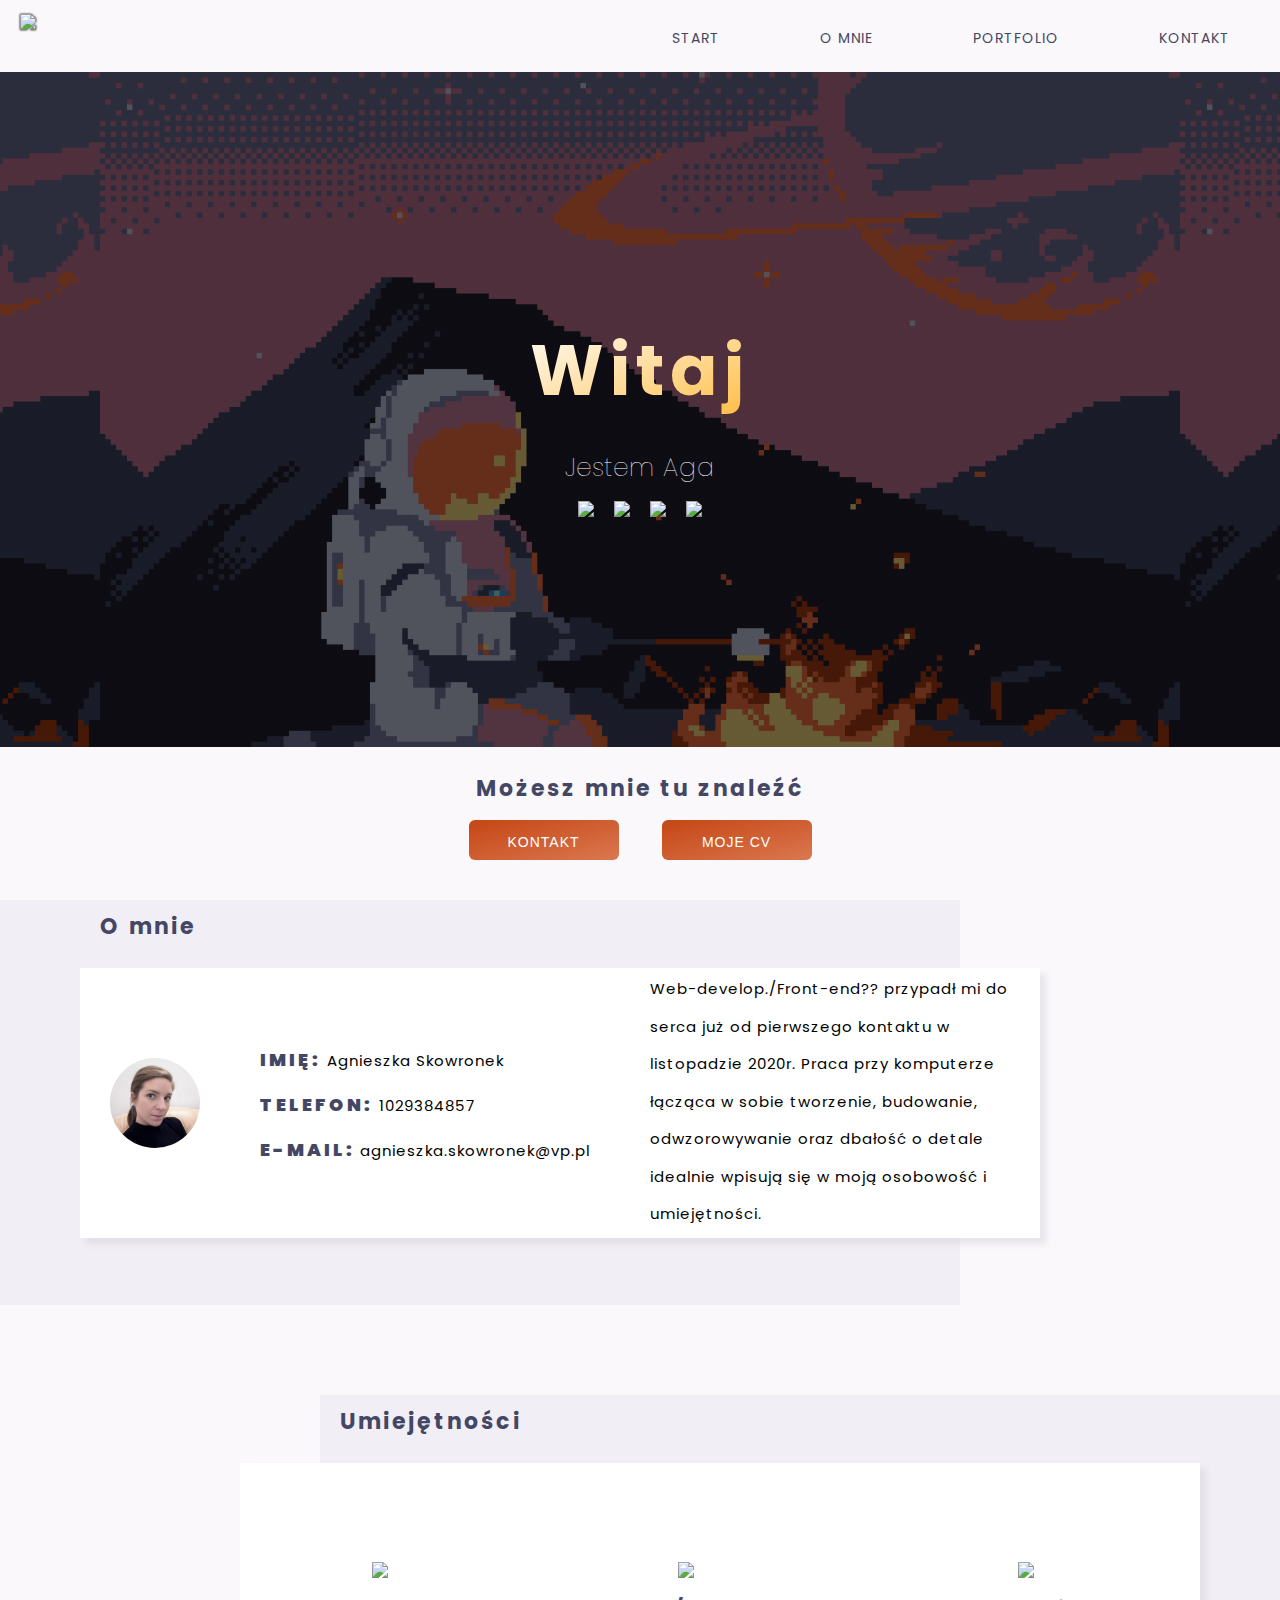
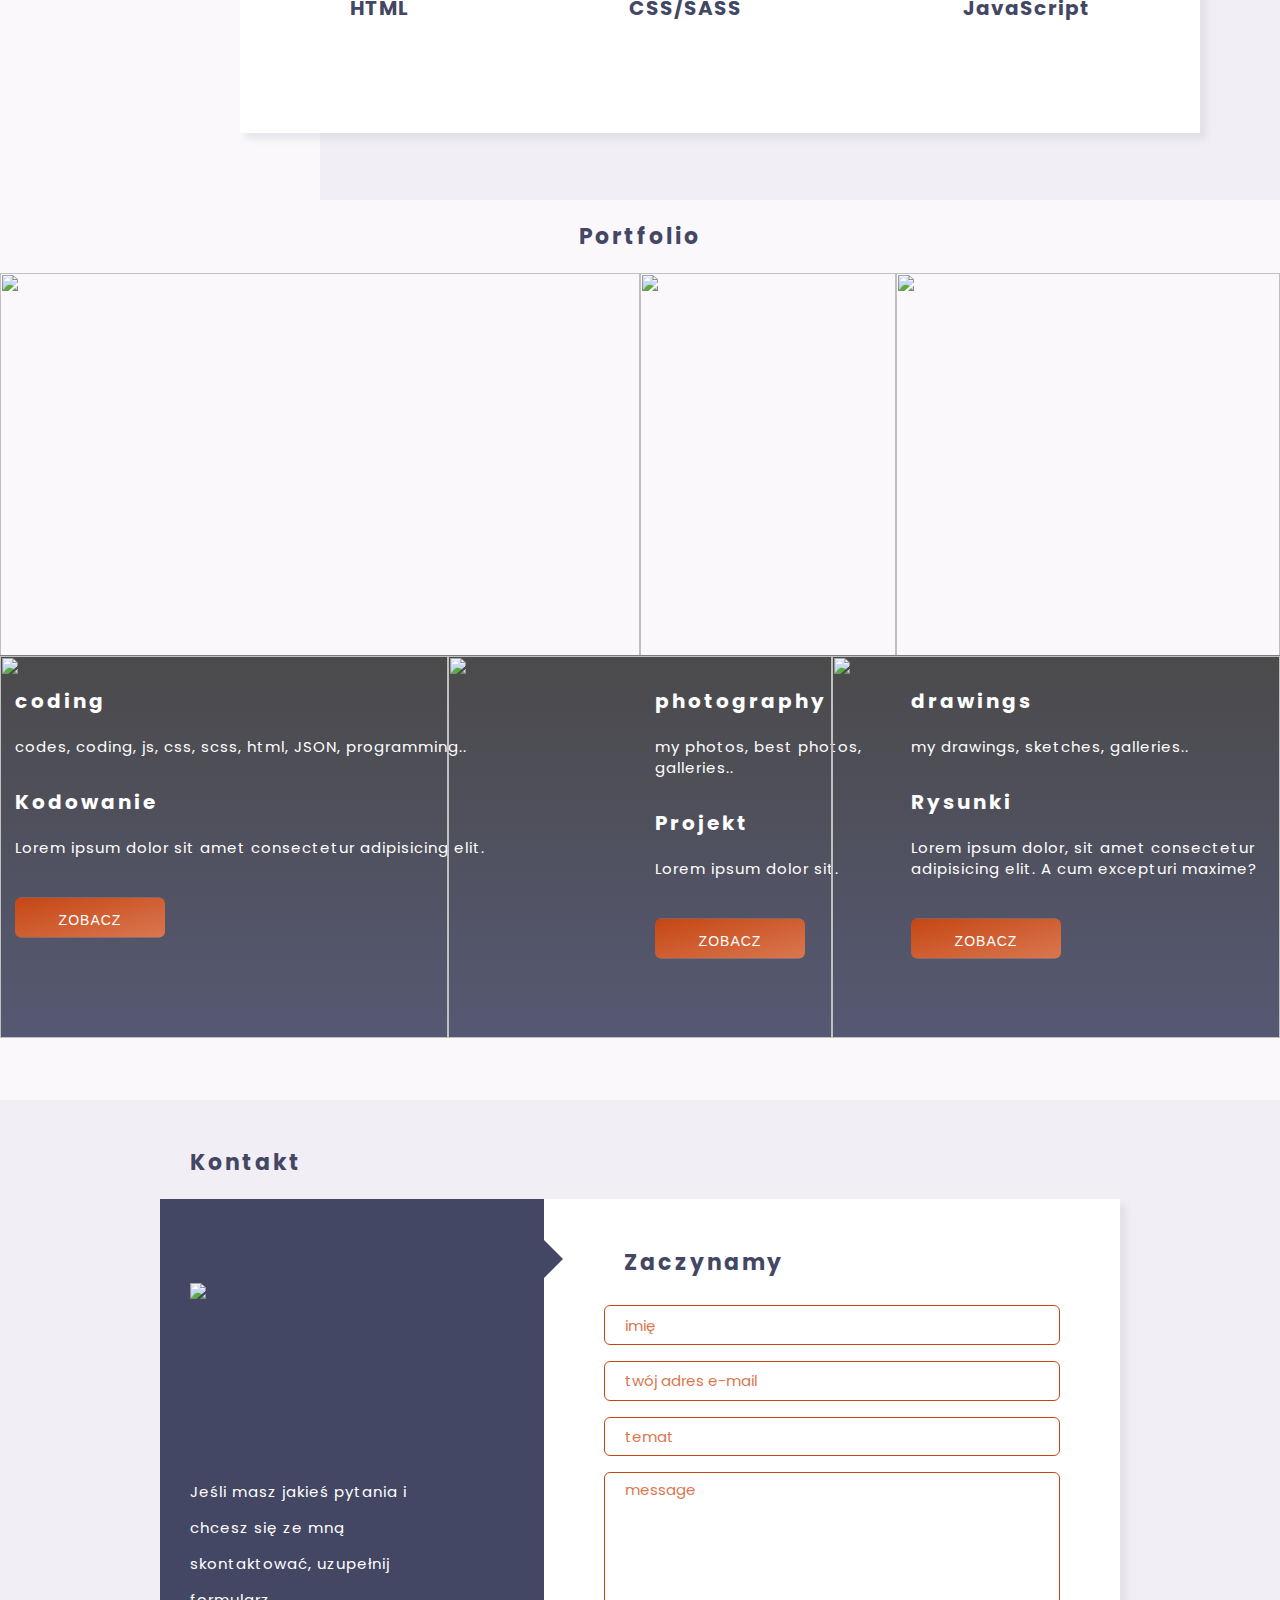
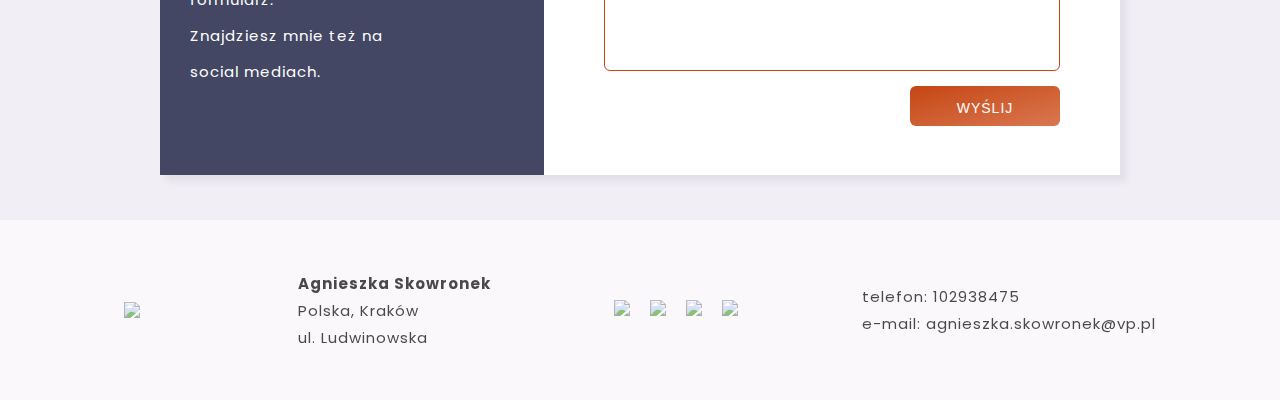
==== commit ea3ea34a: "portfolio-gallery almost works" ====
--- a/pl.html
+++ b/pl.html
@@ -113,7 +113,7 @@
                         Kodowanie
                     </h4>
                     <p>Lorem ipsum dolor sit amet consectetur adipisicing elit.</p>
-                    <button id="btn-first-pic">zobacz</button>
+                    <button class="btn" id="btn-first-pic">zobacz</button>
                 </div>
                 <img class="img one-img" src="./photos/code-img.jpeg">
             </div>
@@ -121,7 +121,7 @@
                 <div class="photo-cover">
                     <h4>Projekt</h4>
                     <p>Lorem ipsum dolor sit.</p>
-                    <button id="btn-second-pic">zobacz</button>
+                    <button class="btn" id="btn-second-pic">zobacz</button>
                 </div>
                 <img class="img two-img" src="./photos/photograph-img.jpeg">
             </div>
@@ -131,7 +131,7 @@
                         Rysunki
                     </h4>
                     <p>Lorem ipsum dolor, sit amet consectetur adipisicing elit. A cum excepturi maxime?</p>
-                    <button id="btn-third-pic">zobacz</button>
+                    <button class="btn" id="btn-third-pic">zobacz</button>
                 </div>
                 <img class="img three-img" src="./photos/frog-img.jpg">
             </div>
@@ -139,7 +139,7 @@
                 <div class="photo-cover">
                     <h4>Projekt</h4>
                     <p>Lorem ipsum dolor sit amet consectetur adipisicing elit. Quae ullam voluptate cumque officia provident, ea aliquam facere veniam? Voluptatibus, at!</p>
-                    <button id="btn-fourth-pic">zobacz</button>
+                    <button class="btn" id="btn-fourth-pic">zobacz</button>
                 </div>
                 <img class="img four-img" src="./photos/design-img.jpg">
             </div>
@@ -147,7 +147,7 @@
                 <div class="photo-cover">
                     <h4>Budowanie</h4>
                     <p>Lorem ipsum dolor sit amet consectetur.</p>
-                    <button id="btn-fifth-pic">zobacz</button>
+                    <button class="btn" id="btn-fifth-pic">zobacz</button>
                 </div>
                 <img class="img five-img" src="./photos/computer-img.jpg">
             </div>
@@ -155,7 +155,7 @@
                 <div class="photo-cover">
                     <h4>nazwa projektu</h4>
                     <p>Lorem ipsum dolor sit amet consectetur adipisicing elit. Soluta labore quaerat fuga at obcaecati. Assumenda!</p>
-                    <button id="btn-six-pic">zobacz</button>
+                    <button class="btn" id="btn-six-pic">zobacz</button>
                 </div>
                 <img class="img six-img" src="./photos/games-img.jpg">
             </div>
--- a/styles/main.css
+++ b/styles/main.css
@@ -193,10 +193,6 @@
   outline: none;
 }
 
-body .contact-copyrights-box .copyrights div p {
-  font-size: 1.2rem;
-}
-
 ::-webkit-scrollbar {
   width: 1rem;
 }
@@ -277,8 +273,8 @@
 .nav-contact-box .header-image {
   height: 75vmin;
   background-color: #444764;
-  background-image: -webkit-gradient(linear, left top, left bottom, from(rgba(0, 0, 0, 0.6)), to(rgba(0, 0, 0, 0.6))), url("../photos/main_picture.png");
-  background-image: linear-gradient(rgba(0, 0, 0, 0.6), rgba(0, 0, 0, 0.6)), url("../photos/main_picture.png");
+  background-image: -webkit-gradient(linear, left top, left bottom, from(rgba(0, 0, 0, 0.6)), to(rgba(0, 0, 0, 0.6))), url("../photos/background/main_picture.png");
+  background-image: linear-gradient(rgba(0, 0, 0, 0.6), rgba(0, 0, 0, 0.6)), url("../photos/background/main_picture.png");
   background-position: center;
   background-size: contain;
   position: relative;
@@ -296,7 +292,7 @@
 .nav-contact-box .header-image .header-image-effect {
   height: 100%;
   width: 100%;
-  background-image: url("../photos/background-effect.jpeg");
+  background-image: url("../photos/background/background-effect.jpeg");
   opacity: 15%;
   background-position: center;
   background-repeat: no-repeat;
@@ -542,13 +538,13 @@
 }
 
 .about-me-and-skills-box .skills-box .skills-inner-box i .img-sass {
-  -webkit-animation: skills-moves 20s 3.5s infinite;
-          animation: skills-moves 20s 3.5s infinite;
+  -webkit-animation: skills-moves 20s 1.2s infinite;
+          animation: skills-moves 20s 1.2s infinite;
 }
 
 .about-me-and-skills-box .skills-box .skills-inner-box i .img-js {
-  -webkit-animation: skills-moves 20s  7s infinite;
-          animation: skills-moves 20s  7s infinite;
+  -webkit-animation: skills-moves 20s  2.4s infinite;
+          animation: skills-moves 20s  2.4s infinite;
 }
 
 .about-me-and-skills-box .skills-box .skills-inner-box p {
@@ -703,6 +699,95 @@
   -ms-border: solid 0.1rem #c54614;
   -webkit-border: solid 0.1rem #c54614;
   border: solid 0.2rem;
+  display: -webkit-box;
+  display: -ms-flexbox;
+  display: flex;
+  -webkit-box-orient: vertical;
+  -webkit-box-direction: normal;
+      -ms-flex-direction: column;
+          flex-direction: column;
+  -webkit-box-align: center;
+      -ms-flex-align: center;
+          align-items: center;
+  -ms-flex-pack: distribute;
+      justify-content: space-around;
+}
+
+.modal-bg .modal-content h3 {
+  font-size: 7rem;
+}
+
+.modal-bg .modal-content h2 {
+  color: black;
+  text-align: center;
+}
+
+.modal-bg .modal-content .div-for-projects {
+  height: 60%;
+  width: 95%;
+  display: -webkit-box;
+  display: -ms-flexbox;
+  display: flex;
+  -webkit-box-align: center;
+      -ms-flex-align: center;
+          align-items: center;
+  -ms-flex-pack: distribute;
+      justify-content: space-around;
+}
+
+.modal-bg .modal-content .div-for-projects .display-projects {
+  height: 98%;
+  min-width: 24%;
+  background-image: -webkit-gradient(linear, left top, right bottom, from(white), to(white));
+  background-image: linear-gradient(to bottom right, white, white);
+  -moz-background-image: linear-gradient(to bottom right, white, white);
+  -ms-background-image: linear-gradient(to bottom right, white, white);
+  -webkit-background-image: -webkit-gradient(linear, left top, right bottom, from(white), to(white));
+  -webkit-background-image: linear-gradient(to bottom right, white, white);
+  color: #c54614;
+  border: solid 0.1rem #c54614;
+  -moz-border: solid 0.1rem #c54614;
+  -ms-border: solid 0.1rem #c54614;
+  -webkit-border: solid 0.1rem #c54614;
+  border: solid 0.1rem;
+  margin: 0.2rem;
+  display: -webkit-box;
+  display: -ms-flexbox;
+  display: flex;
+  -webkit-box-orient: vertical;
+  -webkit-box-direction: normal;
+      -ms-flex-direction: column;
+          flex-direction: column;
+  -webkit-box-align: center;
+      -ms-flex-align: center;
+          align-items: center;
+  -webkit-box-pack: center;
+      -ms-flex-pack: center;
+          justify-content: center;
+  -webkit-transition: ease-in-out transform 0.8s;
+  transition: ease-in-out transform 0.8s;
+}
+
+.modal-bg .modal-content .div-for-projects .display-projects:hover {
+  -webkit-transform: scale(1.5) translate(0, -5rem);
+          transform: scale(1.5) translate(0, -5rem);
+}
+
+.modal-bg .modal-content .div-for-projects .display-projects:hover img {
+  -o-object-fit: contain;
+     object-fit: contain;
+  z-index: 1;
+}
+
+.modal-bg .modal-content .div-for-projects .display-projects h2 {
+  color: black;
+}
+
+.modal-bg .modal-content .div-for-projects .display-projects img {
+  height: 75%;
+  width: 95%;
+  -o-object-fit: cover;
+     object-fit: cover;
 }
 
 .modal-bg .modal-content .exit-img {
@@ -755,7 +840,7 @@
 
 .contact-copyrights-box .contact-box > h3 {
   margin-bottom: 2rem;
-  margin-left: 16rem;
+  margin-left: 19rem;
 }
 
 .contact-copyrights-box .contact-box .contact-form {
@@ -892,12 +977,12 @@
   -webkit-box-pack: space-evenly;
       -ms-flex-pack: space-evenly;
           justify-content: space-evenly;
-  opacity: 0.6;
+  opacity: 0.7;
 }
 
 .contact-copyrights-box .copyrights p {
-  line-height: 2;
-  font-size: 1.2rem;
+  line-height: 1.8;
+  font-size: 1.5rem;
 }
 
 .contact-copyrights-box .copyrights .name-box .name {
@@ -1282,16 +1367,17 @@
         -ms-flex-direction: column;
             flex-direction: column;
   }
-  body .contact-copyrights-box .copyrights p {
+  body .contact-copyrights-box .copyrights i img {
+    display: none;
+  }
+  body .contact-copyrights-box .copyrights div p {
     line-height: 1.5;
     text-align: center;
+    font-size: 1.5rem;
   }
   body .contact-copyrights-box .copyrights .contact-icons-box a img {
-    width: 2.6rem;
-    margin-right: 6rem;
-  }
-  body .contact-copyrights-box .copyrights i img {
-    display: none;
+    width: 3.5rem;
+    margin-right: 6.5rem;
   }
 }
 
@@ -1512,6 +1598,9 @@
   body .contact-copyrights-box .contact-box .contact-form .form {
     padding: 4rem 4rem;
   }
+  body .contact-copyrights-box .copyrights p {
+    font-size: 1.2rem;
+  }
   body .contact-copyrights-box .copyrights .contact-icons-box a img {
     margin-right: 3rem;
   }
@@ -1718,6 +1807,9 @@
   body .contact-copyrights-box .contact-box > h3 {
     margin-left: 13rem;
   }
+  body .contact-copyrights-box .copyrights p {
+    font-size: 1.5rem;
+  }
   body .contact-copyrights-box .copyrights .contact-icons-box a img {
     margin-right: 4rem;
   }
@@ -1776,13 +1868,13 @@
     -webkit-filter: drop-shadow(0 0 0);
             filter: drop-shadow(0 0 0);
   }
-  6% {
+  5% {
     -webkit-transform: scale(1.125);
             transform: scale(1.125);
     -webkit-filter: drop-shadow(0.5rem 0.5rem 0.1rem #c54614);
             filter: drop-shadow(0.5rem 0.5rem 0.1rem #c54614);
   }
-  12% {
+  10% {
     -webkit-transform: scale(1);
             transform: scale(1);
     -webkit-filter: drop-shadow(0 0 0);
@@ -1803,13 +1895,13 @@
     -webkit-filter: drop-shadow(0 0 0);
             filter: drop-shadow(0 0 0);
   }
-  6% {
+  5% {
     -webkit-transform: scale(1.125);
             transform: scale(1.125);
     -webkit-filter: drop-shadow(0.5rem 0.5rem 0.1rem #c54614);
             filter: drop-shadow(0.5rem 0.5rem 0.1rem #c54614);
   }
-  12% {
+  10% {
     -webkit-transform: scale(1);
             transform: scale(1);
     -webkit-filter: drop-shadow(0 0 0);
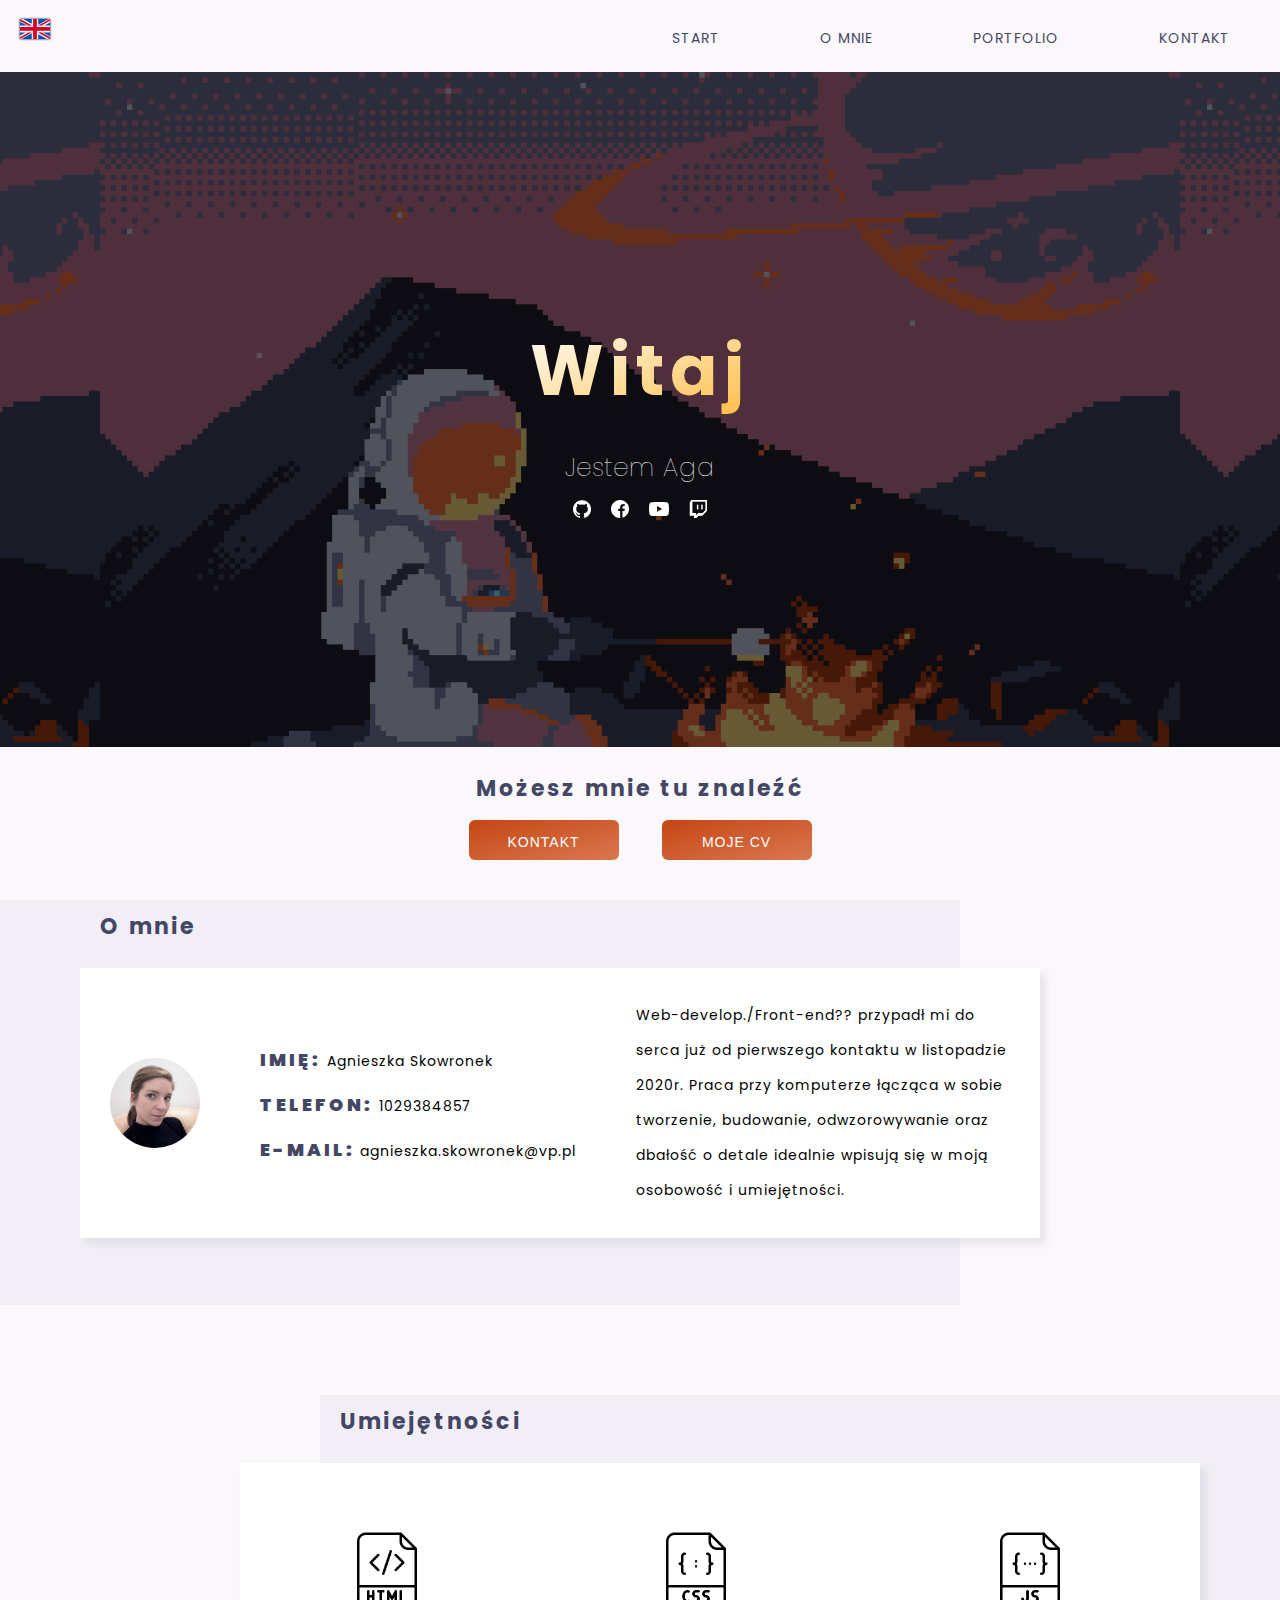
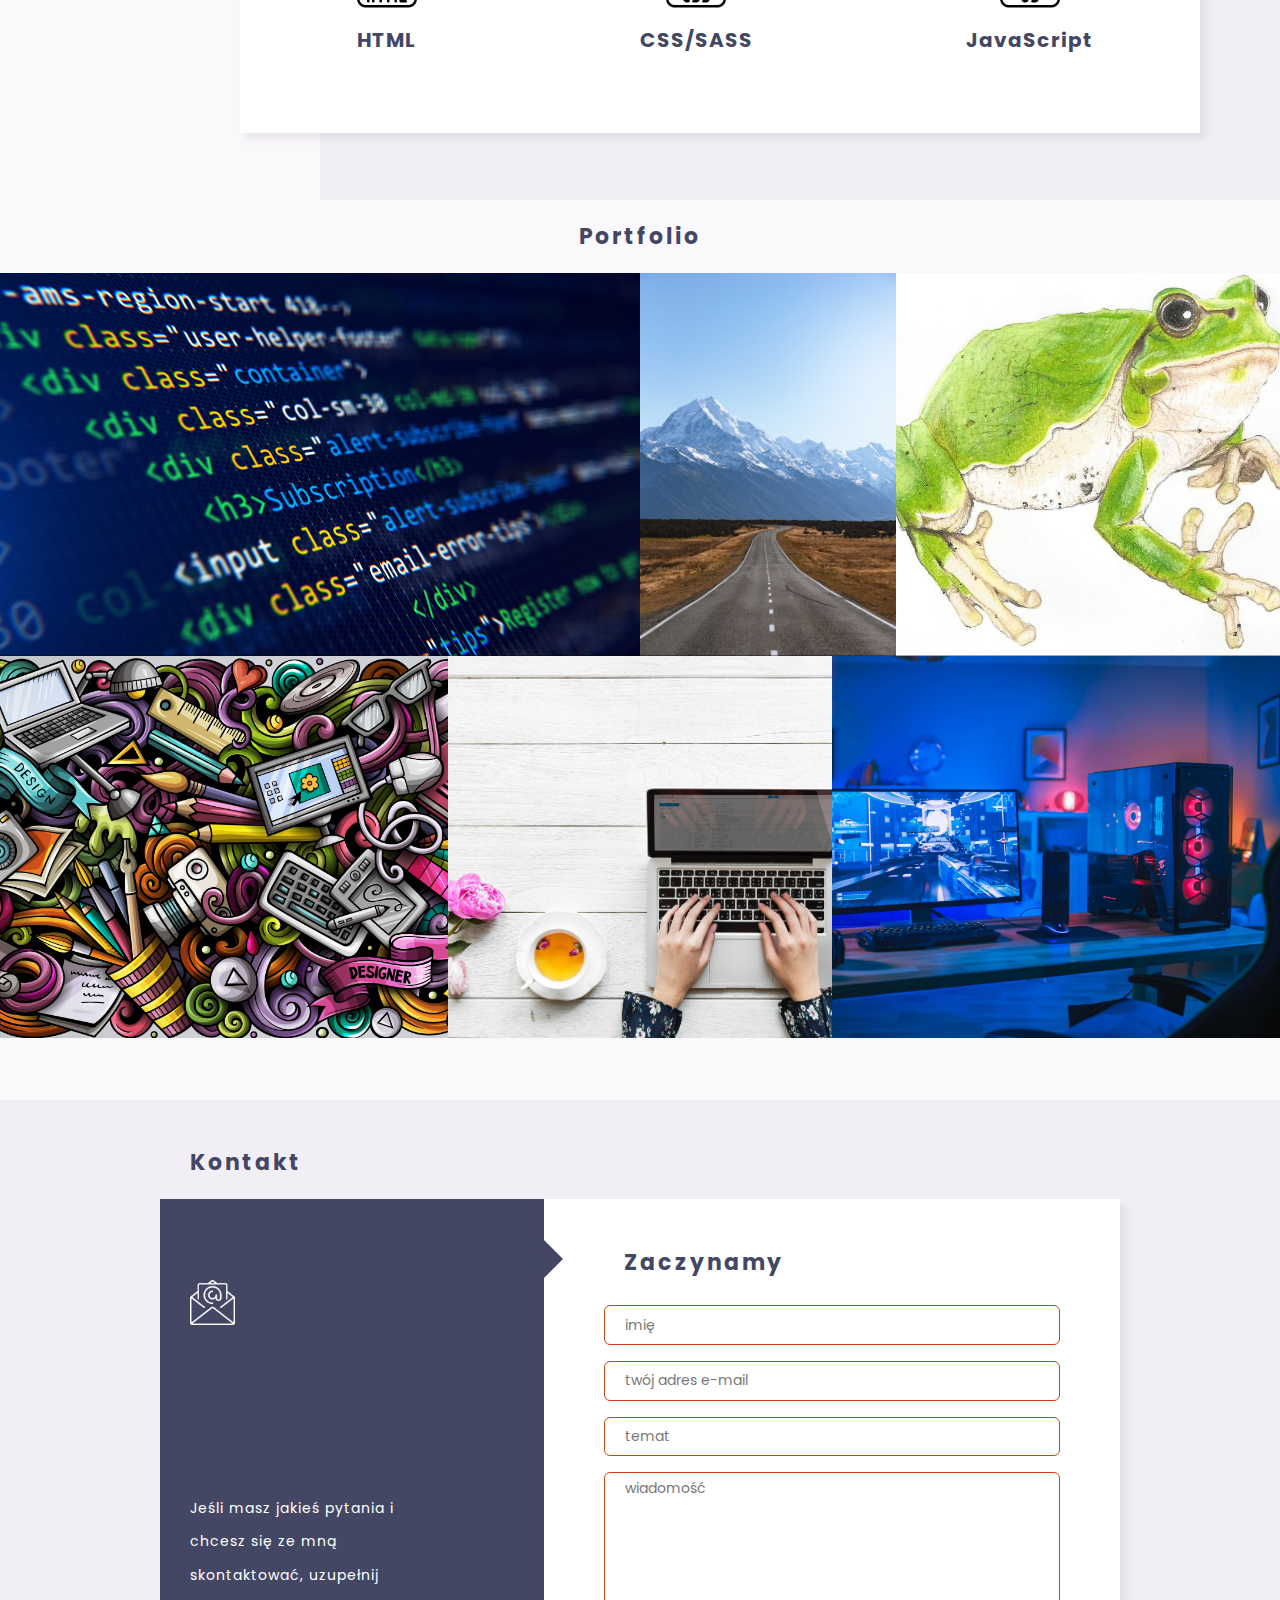
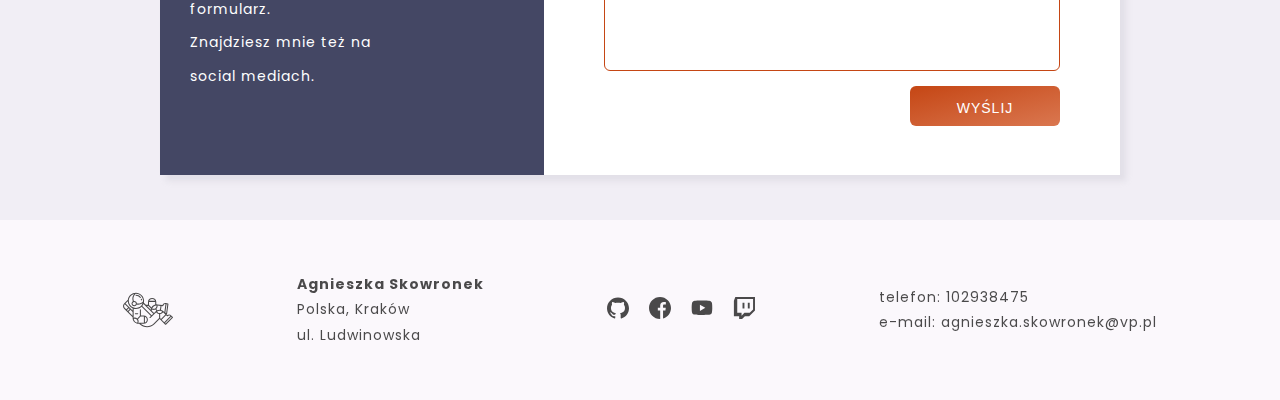
==== commit f9f5b6d3: "Add files via upload" ====
--- a/pl.html
+++ b/pl.html
@@ -8,96 +8,97 @@
 </head>
 <body>
 
-    <a href="./index.html" class="uk-flag"><img src="./photos/uk.svg"></a>
-    <!-- "./index.html"  "uk-flag"  "./photos/uk.svg" -->
-    <i><img id="burger" class="burger-icon" src="./photos/menu.svg"></i>
+    <a href="./index.html" class="pl-flag"><img src="./photos/icons/uk.svg"></a>
+    <!-- "./index.html"   "./photos/uk.svg" -->
+    <i><img id="burger" class="burger-icon" src="./photos/icons/menu.svg"></i>
     <div id="start-part" class="nav-contact-box">
         <nav id="nav-box-open" class="nav-box nav-box-closed">
-            <i id="close-burger" class="close-burger"><img src="./photos/cancel.svg"></i>
+            <i id="close-burger" class="close-burger"><img src="./photos/icons/cancel.svg"></i>
             <a id="start">start</a>
-            <a id="about-me">
-                o mnie
+            <a id="about-me">o mnie
+                <!-- o mnie -->
             </a>
             <a id="portfolio">portfolio</a>
-            <a id="contact">
-                kontakt
+            <a id="contact">kontakt
+                <!-- kontakt -->
             </a>
         </nav>
         <header>
             <div class="header-image">
                 <div class="header-image-effect"></div>
                 <div class="header-text-box">
-                    <h1>
-                        Witaj
+                    <h1>Witaj
+                        <!-- Witaj -->
                     </h1>
-                    <h2>
-                        Jestem Aga
+                    <h2>Jestem Aga
+                        <!-- Jestem Aga -->
                     </h2>
                     <div class="header-icons-box">
-                        <a href="https://github.com/agunoob"><img src="./photos/github.png"></a>
-                        <a href="https://www.facebook.com/agnieszka.skowronek.96"><img src="./photos/facebook.png"></a>
-                        <a href="https://www.youtube.com/channel/UC_jNG_G7HxV0uhIIftEccCw/featured" class="youtube"><img src="./photos/youtube-white.svg"></a>
-                        <a href="https://www.twitch.tv/agulive" class="twitch"><img src="./photos/twitch.png"></a>
+                        <a href="https://github.com/agunoob"><img src="./photos/icons/github.png"></a>
+                        <a href="https://www.facebook.com/agnieszka.skowronek.96"><img src="./photos/icons/facebook.png"></a>
+                        <a href="https://www.youtube.com/channel/UC_jNG_G7HxV0uhIIftEccCw/featured" class="youtube"><img src="./photos/icons/youtube-white.svg"></a>
+                        <a href="https://www.twitch.tv/agulive" class="twitch"><img src="./photos/icons/twitch.png"></a>
                     </div>
                 </div>
             </div>
         </header>
         <div class="contact-me-box">
-            <h3>
-                Możesz mnie tu znaleźć
+            <h3>Możesz mnie tu znaleźć
+                <!-- Możesz mnie tu znaleźć -->
             </h3>
             <div class="contact-me-buttons">
-                <button id="contact-me">
-                    kontakt
+                <button id="contact-me">kontakt
+                    <!-- kontakt -->
                 </button>
-                <button id="check-my-cv-btn">
-                    moje CV
+                <button id="check-my-cv-btn">moje CV
+                    <!-- moje CV -->
                 </button>
             </div>
         </div>
     </div>
-    <div id="arrow-box" class="arrow-box"><i class="up-arrow"><img src="./photos/up-arrow.svg"></i></div>
+    <div id="arrow-box" class="arrow-box"><i class="up-arrow"><img src="./photos/icons/up-arrow.svg"></i></div>
     
     <div id="about-me-part" class="about-me-and-skills-box">
         <div class="about-me-box">
-            <h3>
-                O mnie
+            <h3>O mnie
+                <!-- O mnie -->
             </h3>
             <div class="about-me-inner-box">
                 <img class="about-me-items profile-picture" src="./photos/profile_picture.jpg">
                 <div class="about-me-items my-data-box">   
-                    <p class="my-data"><strong>
-                        Imię:
+                    <p class="my-data"><strong>Imię:
+                        <!-- Imię: -->
                     </strong> Agnieszka Skowronek</p>
-                    <p class="my-data"><strong>
-                        Telefon:
+                    <p class="my-data"><strong>Telefon:
+                        <!-- Telefon: -->
                     </strong> 1029384857</p>
                     <p class="my-data"><strong>E-mail:</strong> agnieszka.skowronek@vp.pl</p>
                 </div>
-                <div class="about-me-items description-box">
-                    <p>
-                        Web-develop./Front-end?? przypadł mi do serca już od pierwszego kontaktu w listopadzie 2020r. Praca przy komputerze
-                        łącząca w sobie tworzenie, budowanie, odwzorowywanie oraz dbałość o detale idealnie wpisują się w moją 
-                        osobowość i umiejętności.
-                    </p>
-                </div>
+                <p class="about-me-items description-box">
+                    Web-develop./Front-end?? przypadł mi do serca już od pierwszego kontaktu w listopadzie 2020r. Praca przy komputerze
+                    łącząca w sobie tworzenie, budowanie, odwzorowywanie oraz dbałość o detale idealnie wpisują się w moją 
+                    osobowość i umiejętności.
+                    <!-- Web-develop./Front-end?? przypadł mi do serca już od pierwszego kontaktu w listopadzie 2020r. Praca przy komputerze
+                    łącząca w sobie tworzenie, budowanie, odwzorowywanie oraz dbałość o detale idealnie wpisują się w moją 
+                    osobowość i umiejętności. -->
+                </p>
             </div>
         </div>
         <div class="skills-box">
-            <h3>
-                Umiejętności
+            <h3>Umiejętności
+                <!-- Umiejętności -->
             </h3>
             <div class="skills-inner-box">
                 <div class="skills-items html">
-                    <i><img src="./photos/html.png" class="img-html"></i>
+                    <i><img src="./photos/icons/html.png" class="img-html"></i>
                     <p>HTML</p>
                 </div>
                 <div class="skills-items css-sass">
-                    <i><img src="./photos/css.png" class="img-sass"></i>
+                    <i><img src="./photos/icons/css.png" class="img-sass"></i>
                     <p>CSS/SASS</p>
                 </div>
                 <div class="skills-items java-script">
-                    <i><img src="./photos/js.png" class="img-js"></i>
+                    <i><img src="./photos/icons/js.png" class="img-js"></i>
                     <p>JavaScript</p>
                 </div>
             </div>
@@ -106,76 +107,72 @@
 
     <div id="portfolio-part" class="portfolio-box">
         <h3>Portfolio</h3>
-        <div class="portfolio-gallery">
+        <div id="portfolio-gallery" class="portfolio-gallery">
             <div class="boxes first-box">
                 <div class="photo-cover">
-                    <h4>
-                        Kodowanie
-                    </h4>
-                    <p>Lorem ipsum dolor sit amet consectetur adipisicing elit.</p>
-                    <button class="btn" id="btn-first-pic">zobacz</button>
-                </div>
-                <img class="img one-img" src="./photos/code-img.jpeg">
+                    <button class="btn" id="btn-first-pic">zobacz
+                        <!-- zobacz -->
+                    </button>
+                </div>
+                <img class="img one-img" src="./photos/portfolio-rest/code-img.jpeg">
             </div>
             <div class="boxes second-box">
                 <div class="photo-cover">
-                    <h4>Projekt</h4>
-                    <p>Lorem ipsum dolor sit.</p>
-                    <button class="btn" id="btn-second-pic">zobacz</button>
-                </div>
-                <img class="img two-img" src="./photos/photograph-img.jpeg">
+                    <button class="btn" id="btn-second-pic">zobacz
+                        <!-- zobacz -->
+                    </button>
+                </div>
+                <img class="img two-img" src="./photos/portfolio-rest/photograph-img.jpeg">
             </div>
             <div class="boxes third-box">
                 <div class="photo-cover">
-                    <h4>
-                        Rysunki
-                    </h4>
-                    <p>Lorem ipsum dolor, sit amet consectetur adipisicing elit. A cum excepturi maxime?</p>
-                    <button class="btn" id="btn-third-pic">zobacz</button>
-                </div>
-                <img class="img three-img" src="./photos/frog-img.jpg">
+                    <button class="btn" id="btn-third-pic">zobacz
+                        <!-- zobacz -->
+                    </button>
+                </div>
+                <img class="img three-img" src="./photos/portfolio-drawings/frog.jpg">
             </div>
             <div class="boxes fourth-box">
                 <div class="photo-cover">
-                    <h4>Projekt</h4>
-                    <p>Lorem ipsum dolor sit amet consectetur adipisicing elit. Quae ullam voluptate cumque officia provident, ea aliquam facere veniam? Voluptatibus, at!</p>
-                    <button class="btn" id="btn-fourth-pic">zobacz</button>
-                </div>
-                <img class="img four-img" src="./photos/design-img.jpg">
+                    <button class="btn" id="btn-fourth-pic">zobacz
+                        <!-- zobacz -->
+                    </button>
+                </div>
+                <img class="img four-img" src="./photos/portfolio-rest/design-img.jpg">
             </div>
             <div class="boxes fifth-box">
                 <div class="photo-cover">
-                    <h4>Budowanie</h4>
-                    <p>Lorem ipsum dolor sit amet consectetur.</p>
-                    <button class="btn" id="btn-fifth-pic">zobacz</button>
-                </div>
-                <img class="img five-img" src="./photos/computer-img.jpg">
+                    <button class="btn" id="btn-fifth-pic">zobacz
+                        <!-- zobacz -->
+                    </button>
+                </div>
+                <img class="img five-img" src="./photos/portfolio-rest/computer-img.jpg">
             </div>
             <div class="boxes sixth-box">
                 <div class="photo-cover">
-                    <h4>nazwa projektu</h4>
-                    <p>Lorem ipsum dolor sit amet consectetur adipisicing elit. Soluta labore quaerat fuga at obcaecati. Assumenda!</p>
-                    <button class="btn" id="btn-six-pic">zobacz</button>
-                </div>
-                <img class="img six-img" src="./photos/games-img.jpg">
+                     <button class="btn" id="btn-six-pic">zobacz
+                        <!-- zobacz -->
+                    </button>
+                </div>
+                <img class="img six-img" src="./photos/portfolio-rest/games-img.jpg">
             </div>
         </div>
     </div>
 
     <div id="contact-part" class="contact-copyrights-box">
         <div class="contact-box">
-            <h3>
-                Kontakt
+            <h3>Kontakt
+                <!-- Kontakt -->
             </h3>
             <div class="contact-form">
                 <div class="form-info">
-                    <i><img src="./photos/email.png"></i>
-                    <p class="text-p">
-                        Jeśli masz jakieś pytania i chcesz się ze mną skontaktować, uzupełnij formularz.<br> Znajdziesz mnie też na social mediach.</p>
+                    <i><img src="./photos/icons/email.png"></i>
+                    <p class="text-p">Jeśli masz jakieś pytania i chcesz się ze mną skontaktować, uzupełnij formularz.<br> Znajdziesz mnie też na social mediach.</p>
+                        <!-- Jeśli masz jakieś pytania i chcesz się ze mną skontaktować, uzupełnij formularz.<br> Znajdziesz mnie też na social mediach.</p> -->
                 </div>
                 <div class="form">
-                    <h3>
-                        Zaczynamy
+                    <h3>Zaczynamy
+                        <!-- Zaczynamy -->
                     </h3>
                     <input type="text" placeholder="imię">
                     <!-- imię -->
@@ -183,29 +180,29 @@
                     <!-- twój adres e-mail -->
                     <input type="text" placeholder="temat">
                     <!-- temat -->
-                    <form><textarea placeholder="message"></textarea></form>
+                    <form><textarea placeholder="wiadomość"></textarea></form>
                     <button id="btn-send">wyślij</button>
                     <!-- wyślij -->
                 </div>
             </div>
         </div>
         <div class="copyrights">
-            <i><img src="./photos/astronaut-ingravity.svg"></i>
+            <i><img src="./photos/icons/astronaut-ingravity.svg"></i>
             <div class="name-box">
                 <p class="name">Agnieszka Skowronek</p>
-                <p>Polska, Kraków</p>
+                <p> Polska, Kraków</p>
                 <!-- Polska -->
                 <p>ul. Ludwinowska</p>
             </div>
             <div class="contact-icons-box">
-                <a href="https://github.com/agunoob"><img src="./photos/github.svg"></a>
-                <a href="https://www.facebook.com/agnieszka.skowronek.96"><img src="./photos/facebook.svg" width=20px></a>
-                <a href="https://www.youtube.com/channel/UC_jNG_G7HxV0uhIIftEccCw/featured" class="contact-youtube"><img src="./photos/youtube.svg"></a>
-                <a href="https://www.twitch.tv/agulive" class="contact-twitch"><img src="./photos/twitch.svg"></a>
+                <a href="https://github.com/agunoob"><img src="./photos/icons/github.svg"></a>
+                <a href="https://www.facebook.com/agnieszka.skowronek.96"><img src="./photos/icons/facebook.svg" width=20px></a>
+                <a href="https://www.youtube.com/channel/UC_jNG_G7HxV0uhIIftEccCw/featured" class="contact-youtube"><img src="./photos/icons/youtube.svg"></a>
+                <a href="https://www.twitch.tv/agulive" class="contact-twitch"><img src="./photos/icons/twitch.svg"></a>
             </div>
             <div class="mail-phone-box">
-                <p>
-                    telefon: 102938475
+                <p>telefon: 102938475
+                    <!-- telefon: 102938475 -->
                 </p>
                 <p>e-mail: agnieszka.skowronek@vp.pl</p>
             </div>
--- a/styles/main.css
+++ b/styles/main.css
@@ -7,7 +7,6 @@
 * {
   margin: 0;
   padding: 0;
-  box-sizing: border-box;
   -webkit-box-sizing: border-box;
   box-sizing: border-box;
 }
@@ -109,7 +108,7 @@
 }
 
 body p {
-  font-size: 1.5rem;
+  font-size: 1.4rem;
   color: black;
   line-height: 2.5;
   letter-spacing: 0.1rem;
@@ -459,22 +458,6 @@
   letter-spacing: 0.3rem;
 }
 
-.about-me-and-skills-box .about-me-box .about-me-inner-box .description-box {
-  width: 40%;
-  height: 100%;
-  overflow: auto;
-  display: -webkit-box;
-  display: -ms-flexbox;
-  display: flex;
-  -webkit-box-align: center;
-      -ms-flex-align: center;
-          align-items: center;
-}
-
-.about-me-and-skills-box .about-me-box .about-me-inner-box .description-box p {
-  height: 98%;
-}
-
 .about-me-and-skills-box .skills-box {
   height: 45vmin;
   width: 75%;
@@ -530,21 +513,7 @@
 
 .about-me-and-skills-box .skills-box .skills-inner-box i img {
   width: 8rem;
-}
-
-.about-me-and-skills-box .skills-box .skills-inner-box i .img-html {
-  -webkit-animation: skills-moves 20s infinite;
-          animation: skills-moves 20s infinite;
-}
-
-.about-me-and-skills-box .skills-box .skills-inner-box i .img-sass {
-  -webkit-animation: skills-moves 20s 1.2s infinite;
-          animation: skills-moves 20s 1.2s infinite;
-}
-
-.about-me-and-skills-box .skills-box .skills-inner-box i .img-js {
-  -webkit-animation: skills-moves 20s  2.4s infinite;
-          animation: skills-moves 20s  2.4s infinite;
+  cursor: pointer;
 }
 
 .about-me-and-skills-box .skills-box .skills-inner-box p {
@@ -554,12 +523,15 @@
   color: #444764;
 }
 
-.portfolio-box {
-  height: 100vmin;
-  width: 100%;
-  display: -webkit-box;
-  display: -ms-flexbox;
-  display: flex;
+.about-me-and-skills-box .skills-box .skills-inner-box .skills-bar {
+  display: -webkit-box;
+  display: -ms-flexbox;
+  display: flex;
+  position: absolute;
+  background-color: white;
+  height: 100%;
+  width: 0%;
+  opacity: 0;
   -webkit-box-orient: vertical;
   -webkit-box-direction: normal;
       -ms-flex-direction: column;
@@ -567,6 +539,116 @@
   -webkit-box-align: center;
       -ms-flex-align: center;
           align-items: center;
+  -webkit-box-pack: space-evenly;
+      -ms-flex-pack: space-evenly;
+          justify-content: space-evenly;
+  overflow: hidden;
+  -webkit-transition: opacity ease 0.5s, width ease-in-out 0.5s;
+  transition: opacity ease 0.5s, width ease-in-out 0.5s;
+}
+
+.about-me-and-skills-box .skills-box .skills-inner-box .skills-bar .for-header-and-number {
+  width: 100%;
+  display: -webkit-box;
+  display: -ms-flexbox;
+  display: flex;
+  -webkit-box-align: center;
+      -ms-flex-align: center;
+          align-items: center;
+  -webkit-box-pack: center;
+      -ms-flex-pack: center;
+          justify-content: center;
+}
+
+.about-me-and-skills-box .skills-box .skills-inner-box .skills-bar .for-header-and-number .header {
+  top: 0;
+  left: 0;
+  font-size: 4rem;
+  position: relative;
+  background: linear-gradient(20deg, #ffbb3d, #444764);
+  background-position: right bottom;
+  -webkit-background-clip: text;
+  -webkit-text-fill-color: transparent;
+  background-size: 900% 200%;
+}
+
+.about-me-and-skills-box .skills-box .skills-inner-box .skills-bar .for-header-and-number .number {
+  width: 8rem;
+  margin-left: 3rem;
+  font-weight: normal;
+  font-size: 4rem;
+  color: black;
+  opacity: 0;
+}
+
+.about-me-and-skills-box .skills-box .skills-inner-box .skills-bar .for-header-and-number .number-show {
+  -webkit-animation: showNumber 3s forwards 0.3s;
+  animation: showNumber 3s forwards 0.3s;
+}
+
+.about-me-and-skills-box .skills-box .skills-inner-box .skills-bar .shine-header {
+  -webkit-animation: shine ease 3s forwards 0.6s;
+  animation: shine ease 3s forwards 0.6s;
+}
+
+.about-me-and-skills-box .skills-box .skills-inner-box .skills-bar .outside-bar {
+  width: 65%;
+  height: 2rem;
+  background-color: #9b9b9b;
+  border: solid 0.2rem #777777;
+  border-radius: 0.6rem;
+  display: -webkit-box;
+  display: -ms-flexbox;
+  display: flex;
+  -webkit-box-align: center;
+      -ms-flex-align: center;
+          align-items: center;
+  -webkit-box-pack: start;
+      -ms-flex-pack: start;
+          justify-content: flex-start;
+}
+
+.about-me-and-skills-box .skills-box .skills-inner-box .skills-bar .outside-bar .bar {
+  height: 90%;
+  background-color: #ffbb3d;
+  border-radius: 0.4rem;
+  -webkit-box-shadow: 0 0 1.5rem #ffbb3d;
+          box-shadow: 0 0 1.5rem #ffbb3d;
+}
+
+.about-me-and-skills-box .skills-box .skills-inner-box .skills-bar .outside-bar .bar-html {
+  -webkit-animation: shineBarHTML ease-out 1.8s forwards 0.65s;
+  animation: shineBarHTML ease-out 1.8s forwards 0.65s;
+}
+
+.about-me-and-skills-box .skills-box .skills-inner-box .skills-bar .outside-bar .bar-css {
+  -webkit-animation: shineBarCSS ease-out 1.8s forwards 0.65s;
+  animation: shineBarCSS ease-out 1.8s forwards 0.65s;
+}
+
+.about-me-and-skills-box .skills-box .skills-inner-box .skills-bar .outside-bar .bar-js {
+  -webkit-animation: shineBarJS ease-out 1.8s forwards 0.65s;
+  animation: shineBarJS ease-out 1.8s forwards 0.65s;
+}
+
+.about-me-and-skills-box .skills-box .skills-inner-box .open {
+  width: 100%;
+  opacity: 1;
+}
+
+.portfolio-box {
+  height: 100vmin;
+  width: 100%;
+  display: -webkit-box;
+  display: -ms-flexbox;
+  display: flex;
+  -webkit-box-orient: vertical;
+  -webkit-box-direction: normal;
+      -ms-flex-direction: column;
+          flex-direction: column;
+  -webkit-box-align: center;
+      -ms-flex-align: center;
+          align-items: center;
 }
 
 .portfolio-box h3 {
@@ -617,7 +699,7 @@
   height: 100%;
   width: 100%;
   -o-object-fit: cover;
-     object-fit: cover;
+  object-fit: cover;
 }
 
 .portfolio-box .portfolio-gallery .boxes .photo-cover {
@@ -680,7 +762,7 @@
       -ms-flex-pack: center;
           justify-content: center;
   z-index: 3;
-  background-color: rgba(0, 0, 0, 0.8);
+  background-color: rgba(0, 0, 0, 0.6);
 }
 
 .modal-bg .modal-content {
@@ -709,20 +791,28 @@
   -webkit-box-align: center;
       -ms-flex-align: center;
           align-items: center;
-  -ms-flex-pack: distribute;
-      justify-content: space-around;
+  -webkit-box-pack: space-evenly;
+      -ms-flex-pack: space-evenly;
+          justify-content: space-evenly;
+  -webkit-animation: niceOpenImg ease-in-out 0.8s;
+  animation: niceOpenImg ease-in-out 0.8s;
 }
 
 .modal-bg .modal-content h3 {
-  font-size: 7rem;
+  font-size: 4rem;
+  letter-spacing: 0.6rem;
 }
 
 .modal-bg .modal-content h2 {
+  font-size: 2rem;
   color: black;
   text-align: center;
+  padding-left: 2rem;
+  padding-right: 2rem;
 }
 
 .modal-bg .modal-content .div-for-projects {
+  margin-top: 6rem;
   height: 60%;
   width: 95%;
   display: -webkit-box;
@@ -738,18 +828,6 @@
 .modal-bg .modal-content .div-for-projects .display-projects {
   height: 98%;
   min-width: 24%;
-  background-image: -webkit-gradient(linear, left top, right bottom, from(white), to(white));
-  background-image: linear-gradient(to bottom right, white, white);
-  -moz-background-image: linear-gradient(to bottom right, white, white);
-  -ms-background-image: linear-gradient(to bottom right, white, white);
-  -webkit-background-image: -webkit-gradient(linear, left top, right bottom, from(white), to(white));
-  -webkit-background-image: linear-gradient(to bottom right, white, white);
-  color: #c54614;
-  border: solid 0.1rem #c54614;
-  -moz-border: solid 0.1rem #c54614;
-  -ms-border: solid 0.1rem #c54614;
-  -webkit-border: solid 0.1rem #c54614;
-  border: solid 0.1rem;
   margin: 0.2rem;
   display: -webkit-box;
   display: -ms-flexbox;
@@ -764,47 +842,86 @@
   -webkit-box-pack: center;
       -ms-flex-pack: center;
           justify-content: center;
-  -webkit-transition: ease-in-out transform 0.8s;
-  transition: ease-in-out transform 0.8s;
-}
-
-.modal-bg .modal-content .div-for-projects .display-projects:hover {
-  -webkit-transform: scale(1.5) translate(0, -5rem);
-          transform: scale(1.5) translate(0, -5rem);
-}
-
-.modal-bg .modal-content .div-for-projects .display-projects:hover img {
-  -o-object-fit: contain;
-     object-fit: contain;
-  z-index: 1;
 }
 
 .modal-bg .modal-content .div-for-projects .display-projects h2 {
   color: black;
+  font-variant: all-small-caps;
+  padding: 0;
 }
 
 .modal-bg .modal-content .div-for-projects .display-projects img {
   height: 75%;
   width: 95%;
+  background-color: white;
+  -webkit-box-shadow: 0.6rem 0.6rem 0.6rem rgba(206, 202, 212, 0.425);
+          box-shadow: 0.6rem 0.6rem 0.6rem rgba(206, 202, 212, 0.425);
+  border-radius: 1rem;
+  cursor: pointer;
   -o-object-fit: cover;
-     object-fit: cover;
+  object-fit: cover;
+  background-image: none;
+}
+
+.modal-bg .modal-content .div-for-projects .display-projects img:hover {
+  -webkit-box-shadow: none;
+          box-shadow: none;
+}
+
+.modal-bg .modal-content .div-for-projects .display-projects .img-modal-bg {
+  height: 100vh;
+  width: 100vw;
+  position: fixed;
+  top: 0;
+  left: 0;
+  display: -webkit-box;
+  display: -ms-flexbox;
+  display: flex;
+  -webkit-box-align: center;
+      -ms-flex-align: center;
+          align-items: center;
+  -webkit-box-pack: center;
+      -ms-flex-pack: center;
+          justify-content: center;
+  z-index: 4;
+  background-color: rgba(0, 0, 0, 0.6);
+}
+
+.modal-bg .modal-content .div-for-projects .display-projects .img-modal-bg img {
+  width: auto;
+  min-height: 90%;
+  -webkit-box-shadow: none;
+          box-shadow: none;
+  border-radius: unset;
+  background-color: red;
+  -o-object-fit: contain;
+  object-fit: contain;
+  -webkit-animation: niceOpenImg ease-in-out 1.8s;
+  animation: niceOpenImg ease-in-out 1.8s;
+}
+
+.modal-bg .modal-content .div-for-projects .display-projects .img-modal-bg img:hover {
+  cursor: default;
 }
 
 .modal-bg .modal-content .exit-img {
+  -webkit-box-sizing: content-box;
+  box-sizing: content-box;
   width: 2rem;
+  padding: 2rem;
   position: absolute;
-  top: 2rem;
-  right: 2rem;
-  -webkit-transition: -webkit-transform 0.4s;
-  transition: -webkit-transform 0.4s;
-  transition: transform 0.4s;
-  transition: transform 0.4s, -webkit-transform 0.4s;
+  top: 1rem;
+  right: 1rem;
+  -webkit-transition: -webkit-transform 0.3s;
+  transition: -webkit-transform 0.3s;
+  transition: transform 0.3s;
+  transition: transform 0.3s, -webkit-transform 0.3s;
 }
 
 .modal-bg .modal-content .exit-img:hover {
   cursor: pointer;
-  -webkit-transform: scale(0.8);
-          transform: scale(0.8);
+  -webkit-transform: scale(0.9);
+          transform: scale(0.9);
 }
 
 .contact-copyrights-box {
@@ -933,15 +1050,16 @@
   -moz-border: solid 0.1rem #c54614;
   -ms-border: solid 0.1rem #c54614;
   -webkit-border: solid 0.1rem #c54614;
+  color: #444764;
   height: 8%;
   padding: 0.5rem 2rem;
   border-radius: 0.6rem;
-  font-size: 1.5rem;
+  font-size: 1.4rem;
   font-family: 'Poppins', sans-serif;
 }
 
 .contact-copyrights-box .contact-box .contact-form .form ::-webkit-input-placeholder {
-  color: #da7750;
+  color: #777777;
 }
 
 .contact-copyrights-box .contact-box .contact-form .form form {
@@ -955,8 +1073,8 @@
   border: none;
   resize: none;
   background-color: rgba(255, 255, 255, 0);
-  color: #c54614;
-  font-size: 1.5rem;
+  color: #444764;
+  font-size: 1.4rem;
   font-family: 'Poppins', sans-serif;
 }
 
@@ -982,7 +1100,7 @@
 
 .contact-copyrights-box .copyrights p {
   line-height: 1.8;
-  font-size: 1.5rem;
+  font-size: 1.4rem;
 }
 
 .contact-copyrights-box .copyrights .name-box .name {
@@ -1015,7 +1133,7 @@
   width: 5rem;
   display: block;
   -webkit-animation: tilt-astronaut 6s linear infinite;
-          animation: tilt-astronaut 6s linear infinite;
+  animation: tilt-astronaut 6s linear infinite;
 }
 
 @media screen and (max-width: 425px) {
@@ -1067,6 +1185,9 @@
   body .nav-contact-box .nav-box-open .close-burger img {
     width: 2.5rem;
   }
+  body .nav-contact-box .nav-box-open .close-burger:hover {
+    cursor: pointer;
+  }
   body .nav-contact-box .nav-box-open a {
     color: white;
     font-size: 4rem;
@@ -1077,15 +1198,18 @@
     content: '';
     left: 0;
     bottom: 0;
-    width: 120%;
+    width: 0;
     height: 0.1rem;
     background-color: white;
     position: absolute;
+    -webkit-transition: width 0.3s ease-in-out;
+    transition: width 0.3s ease-in-out;
   }
   body .nav-contact-box .nav-box-open a:hover, body .nav-contact-box .nav-box-open a:focus {
     color: #ffbb3d;
   }
   body .nav-contact-box .nav-box-open a:hover::before, body .nav-contact-box .nav-box-open a:focus::before {
+    width: 120%;
     background-color: #ffbb3d;
   }
   body .nav-contact-box .header-image {
@@ -1183,11 +1307,6 @@
   body .about-me-and-skills-box .about-me-box .about-me-inner-box .my-data-box, body .about-me-and-skills-box .about-me-box .about-me-inner-box .description-box {
     text-align: center;
   }
-  body .about-me-and-skills-box .about-me-box .about-me-inner-box .description-box {
-    width: 70%;
-    height: 40%;
-    overflow: auto;
-  }
   body .about-me-and-skills-box .skills-box {
     height: 100vh;
     width: 100%;
@@ -1204,7 +1323,7 @@
             justify-content: center;
   }
   body .about-me-and-skills-box .skills-box h3 {
-    position: static;
+    left: auto;
     margin: 0 auto 2.5rem auto;
   }
   body .about-me-and-skills-box .skills-box .skills-inner-box {
@@ -1230,6 +1349,7 @@
     -webkit-box-pack: center;
         -ms-flex-pack: center;
             justify-content: center;
+    pointer-events: none;
   }
   body .about-me-and-skills-box .skills-box .skills-inner-box .html {
     -ms-flex-item-align: start;
@@ -1248,6 +1368,93 @@
   }
   body .about-me-and-skills-box .skills-box .skills-inner-box p {
     padding: 0;
+  }
+  body .about-me-and-skills-box .skills-box .open-skills-mobile {
+    height: 85%;
+    display: -webkit-box;
+    display: -ms-flexbox;
+    display: flex;
+    -webkit-box-orient: horizontal;
+    -webkit-box-direction: normal;
+        -ms-flex-direction: row;
+            flex-direction: row;
+    background-color: white;
+    -webkit-box-align: center;
+        -ms-flex-align: center;
+            align-items: center;
+    -webkit-box-pack: space-evenly;
+        -ms-flex-pack: space-evenly;
+            justify-content: space-evenly;
+  }
+  body .about-me-and-skills-box .skills-box .open-skills-mobile i img, body .about-me-and-skills-box .skills-box .open-skills-mobile p {
+    display: none;
+  }
+  body .about-me-and-skills-box .skills-box .open-skills-mobile .skills-items {
+    display: none;
+  }
+  body .about-me-and-skills-box .skills-box .open-skills-mobile .skills-bar {
+    height: 0;
+    opacity: 0;
+    -webkit-transition: none;
+    transition: none;
+    -webkit-transition: height ease-out 0.6s, opacity ease 1s;
+    transition: height ease-out 0.6s, opacity ease 1s;
+  }
+  body .about-me-and-skills-box .skills-box .open-skills-mobile .skills-bar-mobile {
+    position: relative;
+    width: calc(100% / 3);
+    height: 85%;
+    opacity: 1;
+  }
+  body .about-me-and-skills-box .skills-box .open-skills-mobile .skills-bar-mobile .for-header-and-number {
+    -webkit-box-orient: vertical;
+    -webkit-box-direction: normal;
+        -ms-flex-direction: column;
+            flex-direction: column;
+    height: 20%;
+  }
+  body .about-me-and-skills-box .skills-box .open-skills-mobile .skills-bar-mobile .for-header-and-number .header {
+    font-size: 2rem;
+  }
+  body .about-me-and-skills-box .skills-box .open-skills-mobile .skills-bar-mobile .for-header-and-number p {
+    display: block;
+  }
+  body .about-me-and-skills-box .skills-box .open-skills-mobile .skills-bar-mobile .for-header-and-number .number {
+    margin-left: 0;
+  }
+  body .about-me-and-skills-box .skills-box .open-skills-mobile .skills-bar-mobile .for-header-and-number .number-show {
+    -webkit-animation: showNumber 3s forwards 0.3s;
+    animation: showNumber 3s forwards 0.3s;
+  }
+  body .about-me-and-skills-box .skills-box .open-skills-mobile .skills-bar-mobile .shine-header {
+    -webkit-animation: shine ease 3s forwards 0.6s;
+    animation: shine ease 3s forwards 0.6s;
+  }
+  body .about-me-and-skills-box .skills-box .open-skills-mobile .skills-bar-mobile .outside-bar {
+    width: 3rem;
+    height: 70%;
+    -webkit-box-align: end;
+        -ms-flex-align: end;
+            align-items: flex-end;
+    -webkit-box-pack: center;
+        -ms-flex-pack: center;
+            justify-content: center;
+  }
+  body .about-me-and-skills-box .skills-box .open-skills-mobile .skills-bar-mobile .outside-bar .bar {
+    height: 0;
+    width: 90%;
+  }
+  body .about-me-and-skills-box .skills-box .open-skills-mobile .skills-bar-mobile .outside-bar .bar-html {
+    -webkit-animation: shineBarHTMLMobile ease-out 1.8s forwards 0.65s;
+    animation: shineBarHTMLMobile ease-out 1.8s forwards 0.65s;
+  }
+  body .about-me-and-skills-box .skills-box .open-skills-mobile .skills-bar-mobile .outside-bar .bar-css {
+    -webkit-animation: shineBarCSSMobile ease-out 1.8s forwards 0.65s;
+    animation: shineBarCSSMobile ease-out 1.8s forwards 0.65s;
+  }
+  body .about-me-and-skills-box .skills-box .open-skills-mobile .skills-bar-mobile .outside-bar .bar-js {
+    -webkit-animation: shineBarJSMobile ease-out 1.8s forwards 0.65s;
+    animation: shineBarJSMobile ease-out 1.8s forwards 0.65s;
   }
   body .portfolio-box {
     height: calc(2.12*100vh);
@@ -1278,6 +1485,27 @@
   }
   body .portfolio-box .portfolio-gallery .boxes img {
     height: 100%;
+  }
+  body .modal-bg .modal-content {
+    overflow: auto;
+    height: 95%;
+    width: 95%;
+  }
+  body .modal-bg .modal-content .div-for-projects {
+    margin: 0;
+    -webkit-box-orient: vertical;
+    -webkit-box-direction: normal;
+        -ms-flex-direction: column;
+            flex-direction: column;
+    height: 70%;
+  }
+  body .modal-bg .modal-content .div-for-projects .display-projects {
+    min-height: 20%;
+    width: 90%;
+  }
+  body .modal-bg .modal-content .exit-img {
+    width: 3rem;
+    padding: 0.5rem;
   }
   body .contact-copyrights-box {
     height: 180vh;
@@ -1373,7 +1601,7 @@
   body .contact-copyrights-box .copyrights div p {
     line-height: 1.5;
     text-align: center;
-    font-size: 1.5rem;
+    font-size: 1.4rem;
   }
   body .contact-copyrights-box .copyrights .contact-icons-box a img {
     width: 3.5rem;
@@ -1430,6 +1658,9 @@
   body .nav-contact-box .nav-box-open .close-burger img {
     width: 2.5rem;
   }
+  body .nav-contact-box .nav-box-open .close-burger:hover {
+    cursor: pointer;
+  }
   body .nav-contact-box .nav-box-open a {
     color: white;
     font-size: 4rem;
@@ -1440,16 +1671,19 @@
     content: '';
     left: 0;
     bottom: 0;
-    width: 120%;
+    width: 0;
     height: 0.1rem;
     background-color: white;
     position: absolute;
+    -webkit-transition: width 0.3s ease-in-out;
+    transition: width 0.3s ease-in-out;
   }
   body .nav-contact-box .nav-box-open a:hover, body .nav-contact-box .nav-box-open a:focus {
     color: #ffbb3d;
   }
   body .nav-contact-box .nav-box-open a:hover::before, body .nav-contact-box .nav-box-open a:focus::before {
     background-color: #ffbb3d;
+    width: 120%;
   }
   body .nav-contact-box .header-image {
     background-size: cover;
@@ -1505,6 +1739,10 @@
   body .about-me-and-skills-box .about-me-box .about-me-inner-box {
     height: 45vh;
     left: 4rem;
+    overflow: hidden;
+  }
+  body .about-me-and-skills-box .about-me-box .about-me-inner-box:hover .description-box {
+    line-height: 1.4;
   }
   body .about-me-and-skills-box .about-me-box .about-me-inner-box .about-me-items {
     margin: auto 1.5rem;
@@ -1520,21 +1758,7 @@
     font-size: 2.5rem;
   }
   body .about-me-and-skills-box .about-me-box .about-me-inner-box .description-box {
-    margin: 0;
-    height: 98%;
-    width: 50%;
-    padding-right: 1rem;
-    display: -webkit-box;
-    display: -ms-flexbox;
-    display: flex;
-    -webkit-box-align: center;
-        -ms-flex-align: center;
-            align-items: center;
-    overflow: auto;
-  }
-  body .about-me-and-skills-box .about-me-box .about-me-inner-box .description-box p {
-    height: 80%;
-    line-height: 2;
+    line-height: 1.8;
   }
   body .about-me-and-skills-box .skills-box {
     height: 40vh;
@@ -1658,6 +1882,9 @@
   body .nav-contact-box .nav-box-open .close-burger img {
     width: 2.5rem;
   }
+  body .nav-contact-box .nav-box-open .close-burger:hover {
+    cursor: pointer;
+  }
   body .nav-contact-box .nav-box-open a {
     color: white;
     font-size: 4rem;
@@ -1668,16 +1895,19 @@
     content: '';
     left: 0;
     bottom: 0;
-    width: 120%;
+    width: 0;
     height: 0.1rem;
     background-color: white;
     position: absolute;
+    -webkit-transition: width 0.3s ease-in-out;
+    transition: width 0.3s ease-in-out;
   }
   body .nav-contact-box .nav-box-open a:hover, body .nav-contact-box .nav-box-open a:focus {
     color: #ffbb3d;
   }
   body .nav-contact-box .nav-box-open a:hover::before, body .nav-contact-box .nav-box-open a:focus::before {
     background-color: #ffbb3d;
+    width: 120%;
   }
   body .nav-contact-box .header-image {
     background-size: cover;
@@ -1730,6 +1960,10 @@
   body .about-me-and-skills-box .about-me-box .about-me-inner-box {
     height: 45vmin;
     left: 6rem;
+    overflow: hidden;
+  }
+  body .about-me-and-skills-box .about-me-box .about-me-inner-box:hover .description-box {
+    line-height: 1.5;
   }
   body .about-me-and-skills-box .about-me-box .about-me-inner-box .about-me-items {
     margin: auto 2rem;
@@ -1743,22 +1977,6 @@
   }
   body .about-me-and-skills-box .about-me-box .about-me-inner-box .my-data-box strong {
     font-size: 2.5rem;
-  }
-  body .about-me-and-skills-box .about-me-box .about-me-inner-box .description-box {
-    margin: 0;
-    height: 98%;
-    padding-right: 2.5rem;
-    display: -webkit-box;
-    display: -ms-flexbox;
-    display: flex;
-    -webkit-box-align: center;
-        -ms-flex-align: center;
-            align-items: center;
-    overflow: auto;
-  }
-  body .about-me-and-skills-box .about-me-box .about-me-inner-box .description-box p {
-    height: 80%;
-    line-height: 2;
   }
   body .about-me-and-skills-box .skills-box {
     height: 40vmin;
@@ -1808,7 +2026,7 @@
     margin-left: 13rem;
   }
   body .contact-copyrights-box .copyrights p {
-    font-size: 1.5rem;
+    font-size: 1.4rem;
   }
   body .contact-copyrights-box .copyrights .contact-icons-box a img {
     margin-right: 4rem;
@@ -1861,57 +2079,174 @@
   }
 }
 
-@-webkit-keyframes skills-moves {
+@-webkit-keyframes niceOpenImg {
   0% {
-    -webkit-transform: scale(1);
-            transform: scale(1);
-    -webkit-filter: drop-shadow(0 0 0);
-            filter: drop-shadow(0 0 0);
-  }
-  5% {
-    -webkit-transform: scale(1.125);
-            transform: scale(1.125);
-    -webkit-filter: drop-shadow(0.5rem 0.5rem 0.1rem #c54614);
-            filter: drop-shadow(0.5rem 0.5rem 0.1rem #c54614);
-  }
-  10% {
-    -webkit-transform: scale(1);
-            transform: scale(1);
-    -webkit-filter: drop-shadow(0 0 0);
-            filter: drop-shadow(0 0 0);
+    opacity: 0;
   }
   100% {
-    -webkit-transform: scale(1);
-            transform: scale(1);
-    -webkit-filter: drop-shadow(0 0 0);
-            filter: drop-shadow(0 0 0);
-  }
-}
-
-@keyframes skills-moves {
+    opacity: 1;
+  }
+}
+
+@keyframes niceOpenImg {
   0% {
-    -webkit-transform: scale(1);
-            transform: scale(1);
-    -webkit-filter: drop-shadow(0 0 0);
-            filter: drop-shadow(0 0 0);
-  }
-  5% {
-    -webkit-transform: scale(1.125);
-            transform: scale(1.125);
-    -webkit-filter: drop-shadow(0.5rem 0.5rem 0.1rem #c54614);
-            filter: drop-shadow(0.5rem 0.5rem 0.1rem #c54614);
-  }
-  10% {
-    -webkit-transform: scale(1);
-            transform: scale(1);
-    -webkit-filter: drop-shadow(0 0 0);
-            filter: drop-shadow(0 0 0);
+    opacity: 0;
+  }
+  30% {
+    opacity: 1;
   }
   100% {
-    -webkit-transform: scale(1);
-            transform: scale(1);
-    -webkit-filter: drop-shadow(0 0 0);
-            filter: drop-shadow(0 0 0);
+    opacity: 1;
+  }
+}
+
+@-webkit-keyframes shine {
+  0% {
+    background-position: 50% 0%;
+  }
+  100% {
+    background-position: 0% 100%;
+  }
+}
+
+@keyframes shine {
+  0% {
+    background-position: right bottom;
+  }
+  100% {
+    background-position: left bottom;
+  }
+}
+
+@-webkit-keyframes shineBarHTML {
+  0% {
+    width: 0;
+  }
+  100% {
+    width: 70%;
+  }
+}
+
+@keyframes shineBarHTML {
+  0% {
+    width: 0;
+  }
+  100% {
+    width: 70%;
+  }
+}
+
+@-webkit-keyframes shineBarHTMLMobile {
+  0% {
+    height: 0;
+  }
+  100% {
+    height: 70%;
+  }
+}
+
+@keyframes shineBarHTMLMobile {
+  0% {
+    height: 0;
+  }
+  100% {
+    height: 70%;
+  }
+}
+
+@-webkit-keyframes shineBarCSS {
+  0% {
+    width: 0;
+  }
+  100% {
+    width: 60%;
+  }
+}
+
+@keyframes shineBarCSS {
+  0% {
+    width: 0;
+  }
+  100% {
+    width: 60%;
+  }
+}
+
+@-webkit-keyframes shineBarCSSMobile {
+  0% {
+    height: 0;
+  }
+  100% {
+    height: 60%;
+  }
+}
+
+@keyframes shineBarCSSMobile {
+  0% {
+    height: 0;
+  }
+  100% {
+    height: 60%;
+  }
+}
+
+@-webkit-keyframes shineBarJS {
+  0% {
+    width: 0;
+  }
+  100% {
+    width: 40%;
+  }
+}
+
+@keyframes shineBarJS {
+  0% {
+    width: 0;
+  }
+  100% {
+    width: 40%;
+  }
+}
+
+@-webkit-keyframes shineBarJSMobile {
+  0% {
+    height: 0;
+  }
+  100% {
+    height: 40%;
+  }
+}
+
+@keyframes shineBarJSMobile {
+  0% {
+    height: 0;
+  }
+  100% {
+    height: 40%;
+  }
+}
+
+@-webkit-keyframes showNumber {
+  0% {
+    opacity: 0;
+  }
+  30% {
+    opacity: 1;
+  }
+  100% {
+    opacity: 1;
+  }
+}
+
+@keyframes showNumber {
+  0% {
+    opacity: 0;
+  }
+  30% {
+    opacity: 1;
+  }
+  100% {
+    opacity: 1;
   }
 }
 /*# sourceMappingURL=main.css.map */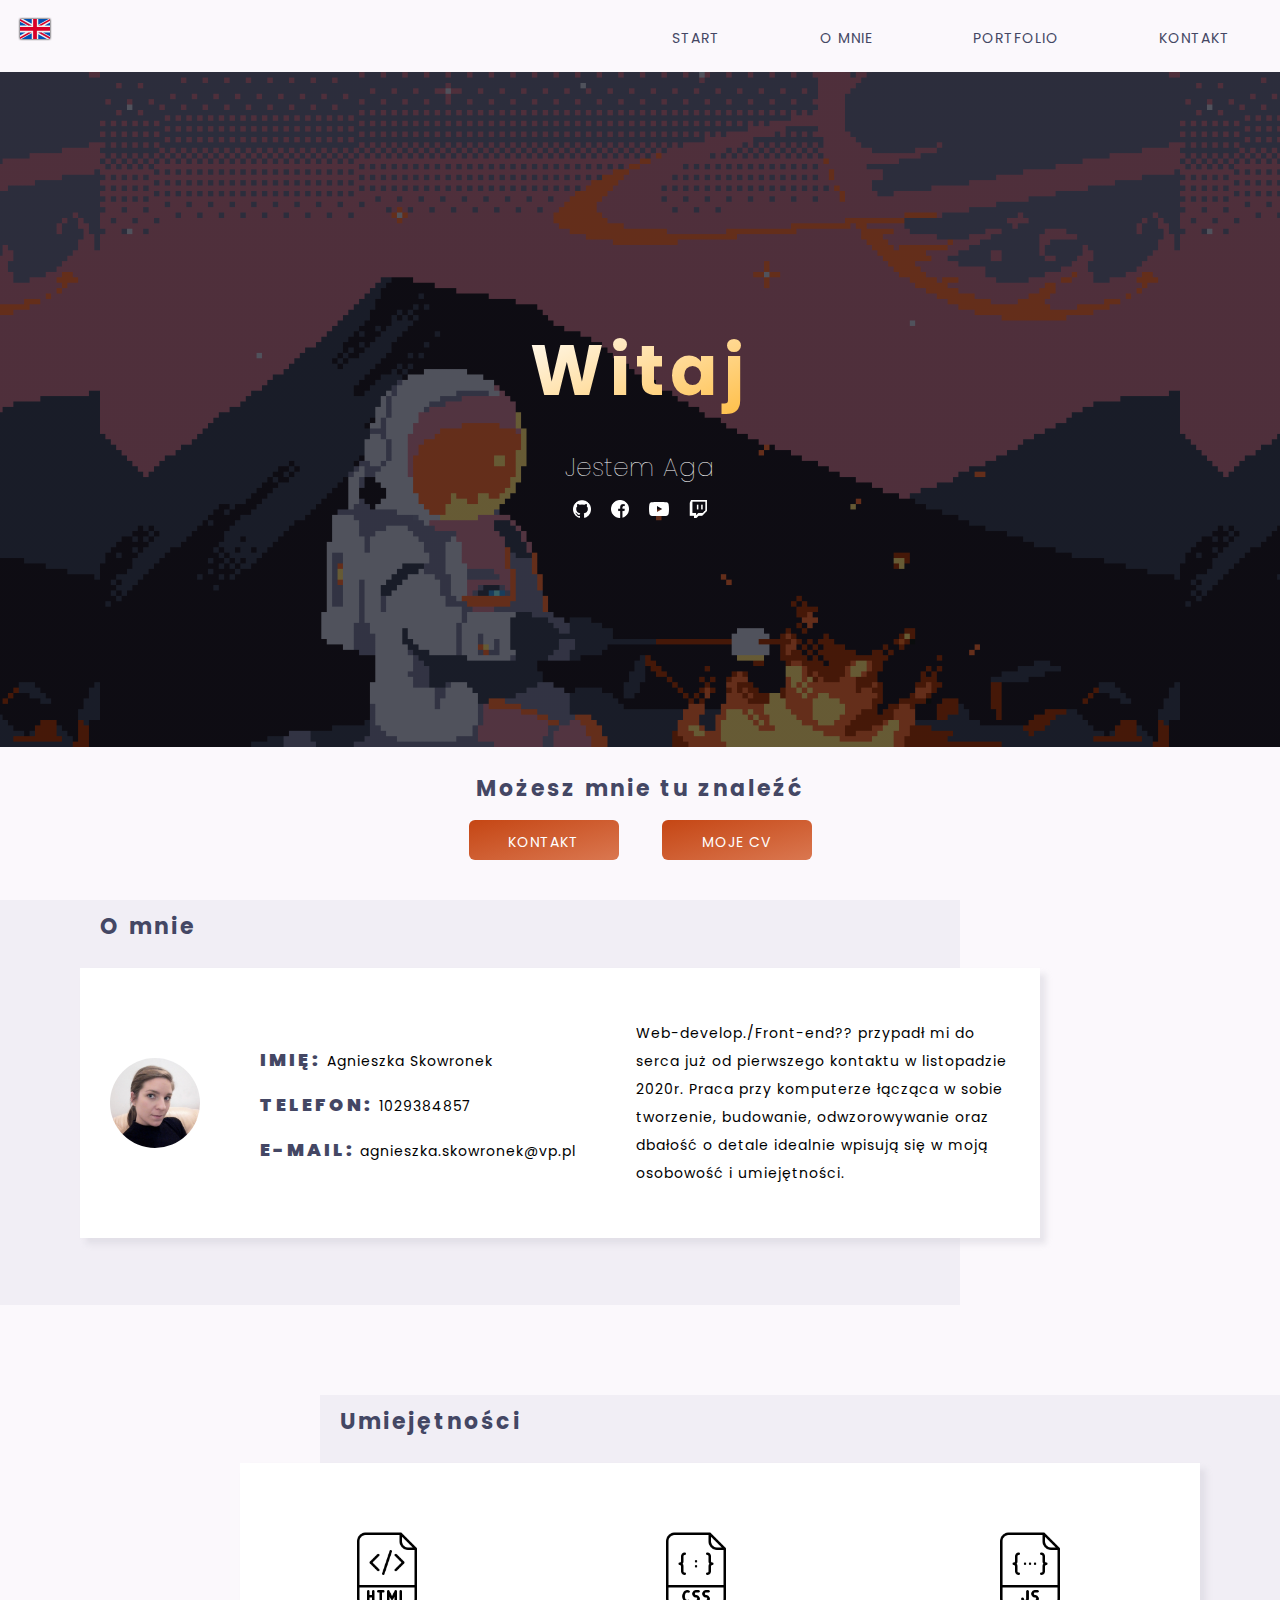
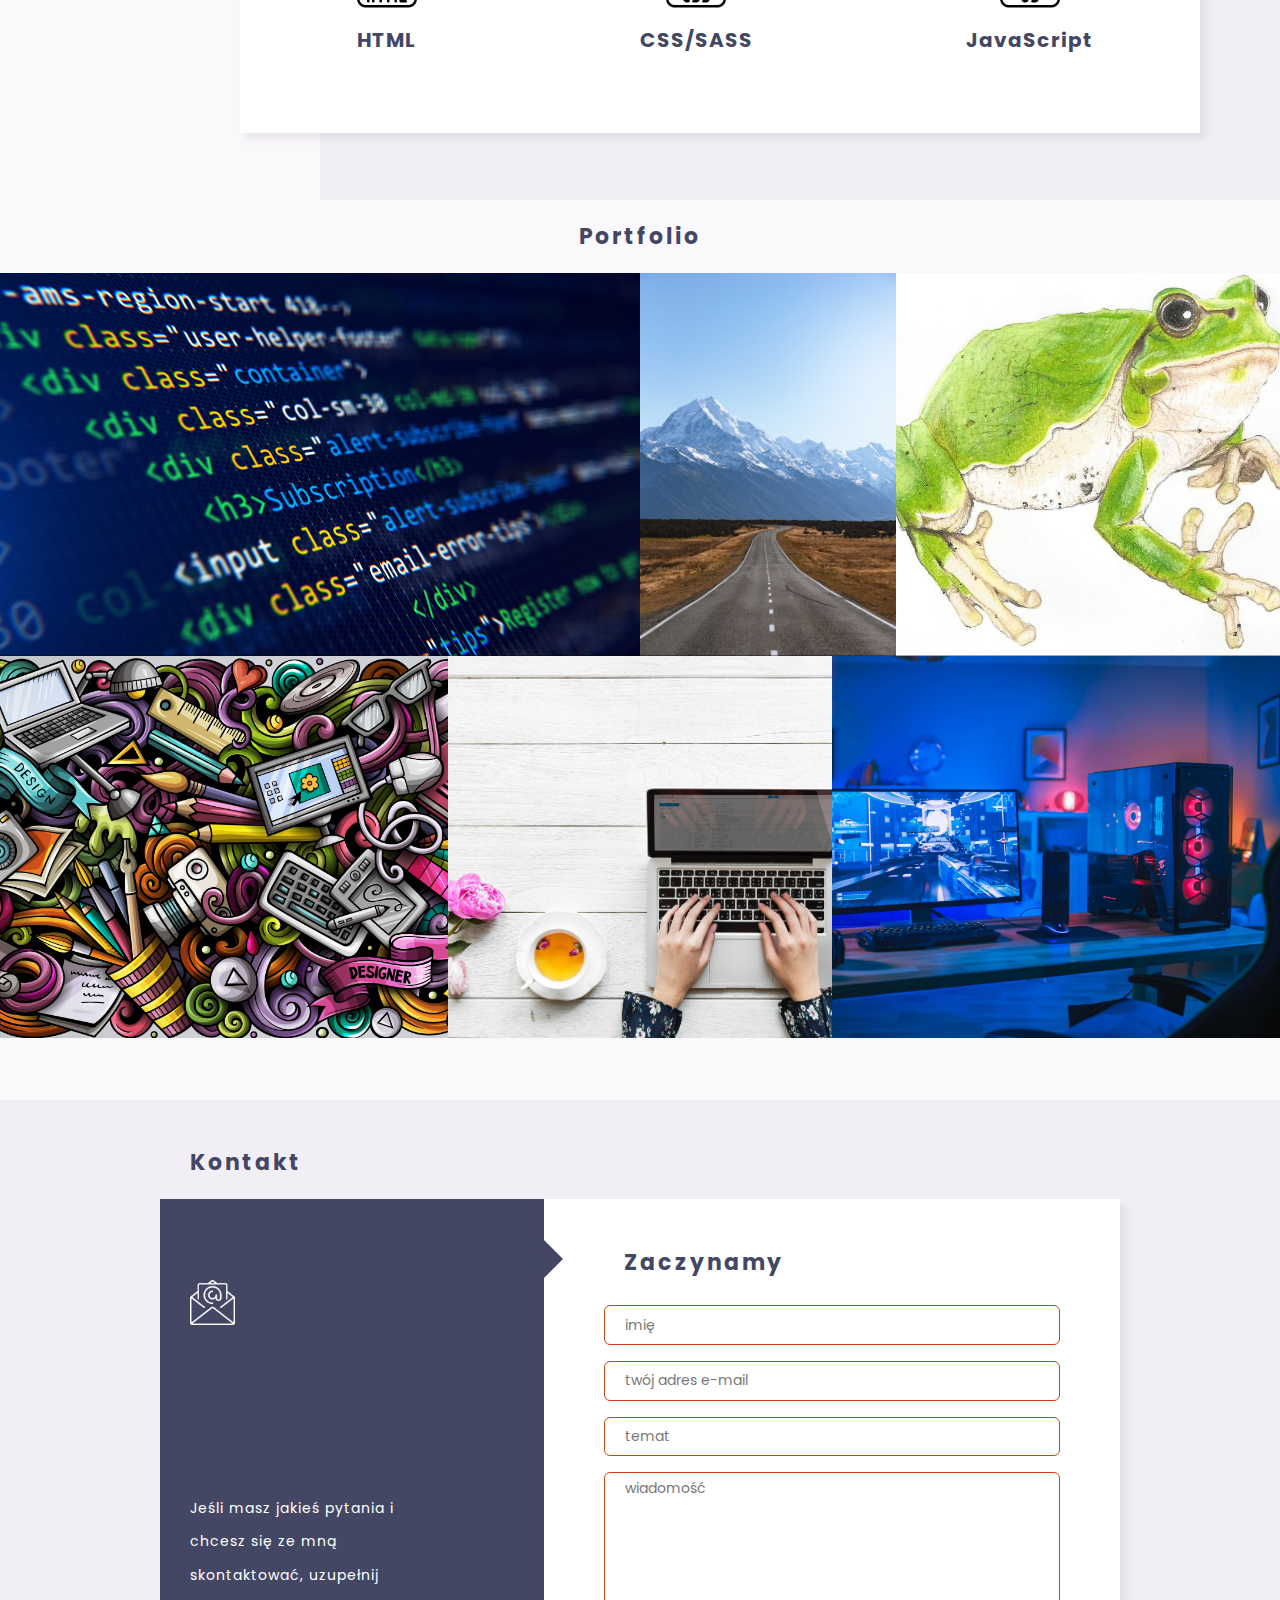
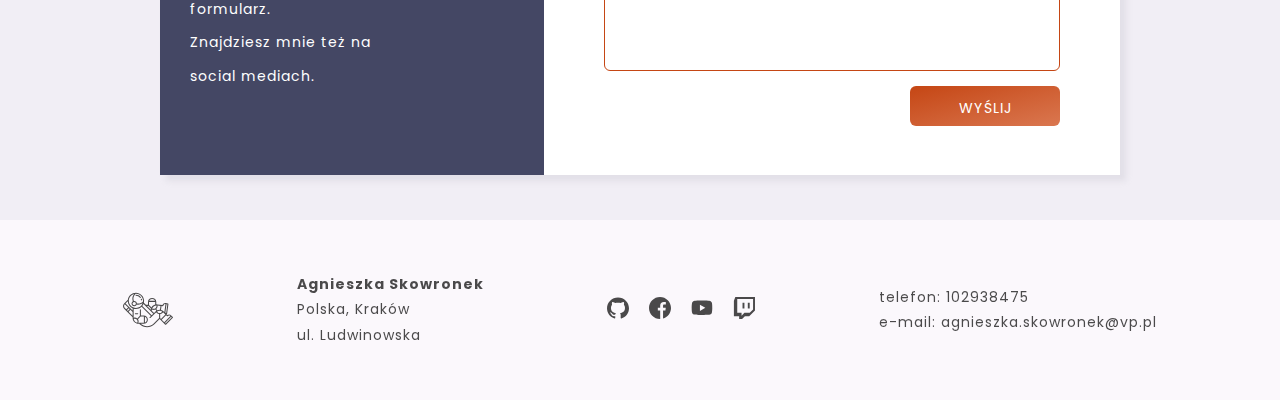
==== commit 4d7b7c4c: "adding cv" ====
--- a/pl.html
+++ b/pl.html
@@ -15,7 +15,7 @@
         <nav id="nav-box-open" class="nav-box nav-box-closed">
             <i id="close-burger" class="close-burger"><img src="./photos/icons/cancel.svg"></i>
             <a id="start">start</a>
-            <a id="about-me">o mnie
+            <a id="about-me">o mnie 
                 <!-- o mnie -->
             </a>
             <a id="portfolio">portfolio</a>
@@ -65,7 +65,7 @@
             </h3>
             <div class="about-me-inner-box">
                 <img class="about-me-items profile-picture" src="./photos/profile_picture.jpg">
-                <div class="about-me-items my-data-box">   
+                <div class="about-me-items my-data-box">
                     <p class="my-data"><strong>Imię:
                         <!-- Imię: -->
                     </strong> Agnieszka Skowronek</p>
@@ -74,14 +74,16 @@
                     </strong> 1029384857</p>
                     <p class="my-data"><strong>E-mail:</strong> agnieszka.skowronek@vp.pl</p>
                 </div>
-                <p class="about-me-items description-box">
-                    Web-develop./Front-end?? przypadł mi do serca już od pierwszego kontaktu w listopadzie 2020r. Praca przy komputerze
-                    łącząca w sobie tworzenie, budowanie, odwzorowywanie oraz dbałość o detale idealnie wpisują się w moją 
-                    osobowość i umiejętności.
-                    <!-- Web-develop./Front-end?? przypadł mi do serca już od pierwszego kontaktu w listopadzie 2020r. Praca przy komputerze
-                    łącząca w sobie tworzenie, budowanie, odwzorowywanie oraz dbałość o detale idealnie wpisują się w moją 
-                    osobowość i umiejętności. -->
-                </p>
+                <div class="about-me-items description-box">
+                    <p>
+                        Web-develop./Front-end?? przypadł mi do serca już od pierwszego kontaktu w listopadzie 2020r. Praca przy komputerze
+                        łącząca w sobie tworzenie, budowanie, odwzorowywanie oraz dbałość o detale idealnie wpisują się w moją 
+                        osobowość i umiejętności.
+                        <!-- Web-develop./Front-end?? przypadł mi do serca już od pierwszego kontaktu w listopadzie 2020r. Praca przy komputerze
+                        łącząca w sobie tworzenie, budowanie, odwzorowywanie oraz dbałość o detale idealnie wpisują się w moją 
+                        osobowość i umiejętności. -->
+                    </p>
+                </div>
             </div>
         </div>
         <div class="skills-box">
@@ -89,18 +91,55 @@
                 <!-- Umiejętności -->
             </h3>
             <div class="skills-inner-box">
-                <div class="skills-items html">
-                    <i><img src="./photos/icons/html.png" class="img-html"></i>
+
+                <div id="html" class="skills-items html">
+                    <i><img src="./photos/icons/html.png" class="zdjecie img-html"></i>
                     <p>HTML</p>
                 </div>
-                <div class="skills-items css-sass">
-                    <i><img src="./photos/icons/css.png" class="img-sass"></i>
+
+                <div class="skills-bar">
+                    <div class="for-header-and-number">
+                        <h3 class="header">HTML</h3>
+                        <p class="number"></p>
+                    </div>
+                    <div class="outside-bar">
+                        <div class="bar">
+                        </div>
+                    </div>
+                </div>
+
+                <div id="css" class="skills-items css-sass">
+                    <i><img src="./photos/icons/css.png" class="zdjecie img-sass"></i>
                     <p>CSS/SASS</p>
                 </div>
-                <div class="skills-items java-script">
-                    <i><img src="./photos/icons/js.png" class="img-js"></i>
+
+                <div class="skills-bar">
+                    <div class="for-header-and-number">
+                        <h3 class="header">CSS/SASS </h3>
+                        <p class="number"></p>
+                    </div>
+                    <div class="outside-bar">
+                        <div class="bar">
+                        </div>
+                    </div>
+                </div>
+
+                <div id="js" class="skills-items java-script">
+                    <i><img src="./photos/icons/js.png" class="zdjecie img-js"></i>
                     <p>JavaScript</p>
                 </div>
+
+                <div class="skills-bar">
+                    <div class="for-header-and-number">
+                        <h3 class="header">JavaScript</h3>
+                        <p class="number"></p>
+                    </div>
+                    <div class="outside-bar">
+                        <div class="bar">
+                        </div>
+                    </div>
+                </div>
+                
             </div>
         </div>
     </div>
@@ -172,6 +211,7 @@
                 </div>
                 <div class="form">
                     <h3>Zaczynamy
+                    </h3>
                         <!-- Zaczynamy -->
                     </h3>
                     <input type="text" placeholder="imię">
@@ -181,6 +221,7 @@
                     <input type="text" placeholder="temat">
                     <!-- temat -->
                     <form><textarea placeholder="wiadomość"></textarea></form>
+                    <!-- wiadomość -->
                     <button id="btn-send">wyślij</button>
                     <!-- wyślij -->
                 </div>
@@ -190,7 +231,7 @@
             <i><img src="./photos/icons/astronaut-ingravity.svg"></i>
             <div class="name-box">
                 <p class="name">Agnieszka Skowronek</p>
-                <p> Polska, Kraków</p>
+                <p>Polska, Kraków</p>
                 <!-- Polska -->
                 <p>ul. Ludwinowska</p>
             </div>
--- a/styles/main.css
+++ b/styles/main.css
@@ -1,7 +1,6 @@
 @import url("https://fonts.googleapis.com/css2?family=Poppins:wght@400&display=swap");
 :root {
   font-size: 10px;
-  scroll-behavior: smooth;
 }
 
 * {
@@ -151,14 +150,22 @@
 body button {
   height: 4rem;
   width: 15rem;
+  -ms-border: none;
+  -moz-border: none;
+  -webkit-border: none;
   border: none;
   border-radius: 0.6rem;
   font-size: 2rem;
   font-variant: all-small-caps;
   letter-spacing: 0.1rem;
+  -ms-background-image: linear-gradient(to bottom right, #c54614, #da7750);
+  -moz-background-image: linear-gradient(to bottom right, #c54614, #da7750);
+  -webkit-background-image: -webkit-gradient(linear, left top, right bottom, from(#c54614), to(#da7750));
+  -webkit-background-image: linear-gradient(to bottom right, #c54614, #da7750);
   background-image: -webkit-gradient(linear, left top, right bottom, from(#c54614), to(#da7750));
   background-image: linear-gradient(to bottom right, #c54614, #da7750);
   color: white;
+  font-family: 'Poppins', sans-serif;
   -webkit-transition: border 1s, color 1s linear;
   transition: border 1s, color 1s linear;
 }
@@ -169,17 +176,17 @@
 }
 
 body button:hover {
+  -ms-background-image: linear-gradient(to bottom right, white, white);
+  -moz-background-image: linear-gradient(to bottom right, white, white);
+  -webkit-background-image: -webkit-gradient(linear, left top, right bottom, from(white), to(white));
+  -webkit-background-image: linear-gradient(to bottom right, white, white);
   background-image: -webkit-gradient(linear, left top, right bottom, from(white), to(white));
   background-image: linear-gradient(to bottom right, white, white);
-  -moz-background-image: linear-gradient(to bottom right, white, white);
-  -ms-background-image: linear-gradient(to bottom right, white, white);
-  -webkit-background-image: -webkit-gradient(linear, left top, right bottom, from(white), to(white));
-  -webkit-background-image: linear-gradient(to bottom right, white, white);
   color: #c54614;
+  -ms-border: solid 0.1rem #c54614;
+  -moz-border: solid 0.1rem #c54614;
+  -webkit-border: solid 0.1rem #c54614;
   border: solid 0.1rem #c54614;
-  -moz-border: solid 0.1rem #c54614;
-  -ms-border: solid 0.1rem #c54614;
-  -webkit-border: solid 0.1rem #c54614;
   cursor: pointer;
 }
 
@@ -329,6 +336,11 @@
   margin: 2.5rem auto;
 }
 
+.nav-contact-box .header-image .header-text-box h2 {
+  width: 60%;
+  text-align: center;
+}
+
 .nav-contact-box .header-image .header-text-box .header-icons-box {
   height: 4rem;
   width: 70%;
@@ -353,7 +365,7 @@
 
 .nav-contact-box .header-image .header-text-box .header-icons-box a:hover {
   -webkit-transform: translate(0, -0.6rem);
-          transform: translate(0, -0.6rem);
+  transform: translate(0, -0.6rem);
 }
 
 .nav-contact-box .contact-me-box {
@@ -377,6 +389,30 @@
   margin: 1.5rem 2rem;
 }
 
+.cv-bg {
+  position: fixed;
+  height: 100vh;
+  width: 100vw;
+  background-color: rgba(0, 0, 0, 0.5);
+  z-index: 10;
+  display: -webkit-box;
+  display: -ms-flexbox;
+  display: flex;
+  -webkit-box-align: center;
+      -ms-flex-align: center;
+          align-items: center;
+  -webkit-box-pack: center;
+      -ms-flex-pack: center;
+          justify-content: center;
+}
+
+.cv-bg .cv {
+  max-height: 98%;
+  width: auto;
+  -webkit-animation: niceOpenImg ease-in-out 0.8s;
+  animation: niceOpenImg ease-in-out 0.8s;
+}
+
 .about-me-and-skills-box {
   height: 100vmin;
   width: 100%;
@@ -456,6 +492,25 @@
   font-weight: 900;
   font-variant: all-small-caps;
   letter-spacing: 0.3rem;
+}
+
+.about-me-and-skills-box .about-me-box .about-me-inner-box .description-box {
+  height: 100%;
+  overflow: auto;
+  display: -webkit-box;
+  display: -ms-flexbox;
+  display: flex;
+  -webkit-box-pack: center;
+      -ms-flex-pack: center;
+          justify-content: center;
+  -webkit-box-align: center;
+      -ms-flex-align: center;
+          align-items: center;
+  padding: 0.5rem 0;
+}
+
+.about-me-and-skills-box .about-me-box .about-me-inner-box .description-box p {
+  line-height: 2;
 }
 
 .about-me-and-skills-box .skills-box {
@@ -708,15 +763,14 @@
   position: absolute;
   background-image: -webkit-gradient(linear, left top, left bottom, from(rgba(0, 0, 0, 0.7)), to(rgba(68, 71, 100, 0.9)));
   background-image: linear-gradient(rgba(0, 0, 0, 0.7), rgba(68, 71, 100, 0.9));
-  display: none;
   -webkit-box-orient: vertical;
   -webkit-box-direction: normal;
       -ms-flex-direction: column;
           flex-direction: column;
+  -webkit-transform: translateY(100%);
+  transform: translateY(100%);
   -webkit-transition: 1.2s;
   transition: 1.2s;
-  -webkit-transform: translateY(100%);
-          transform: translateY(100%);
   display: -webkit-box;
   display: -ms-flexbox;
   display: flex;
@@ -742,8 +796,8 @@
 }
 
 .portfolio-box .portfolio-gallery .boxes:hover .photo-cover {
-  -webkit-transform: translateY(0);
-          transform: translateY(0);
+  -webkit-transform: translateY(0%);
+  transform: translateY(0);
 }
 
 .modal-bg {
@@ -769,17 +823,17 @@
   position: relative;
   height: 90%;
   width: 90%;
+  -ms-background-image: linear-gradient(to bottom right, white, white);
+  -moz-background-image: linear-gradient(to bottom right, white, white);
+  -webkit-background-image: -webkit-gradient(linear, left top, right bottom, from(white), to(white));
+  -webkit-background-image: linear-gradient(to bottom right, white, white);
   background-image: -webkit-gradient(linear, left top, right bottom, from(white), to(white));
   background-image: linear-gradient(to bottom right, white, white);
-  -moz-background-image: linear-gradient(to bottom right, white, white);
-  -ms-background-image: linear-gradient(to bottom right, white, white);
-  -webkit-background-image: -webkit-gradient(linear, left top, right bottom, from(white), to(white));
-  -webkit-background-image: linear-gradient(to bottom right, white, white);
   color: #c54614;
+  -ms-border: solid 0.1rem #c54614;
+  -moz-border: solid 0.1rem #c54614;
+  -webkit-border: solid 0.1rem #c54614;
   border: solid 0.1rem #c54614;
-  -moz-border: solid 0.1rem #c54614;
-  -ms-border: solid 0.1rem #c54614;
-  -webkit-border: solid 0.1rem #c54614;
   border: solid 0.2rem;
   display: -webkit-box;
   display: -ms-flexbox;
@@ -884,7 +938,7 @@
       -ms-flex-pack: center;
           justify-content: center;
   z-index: 4;
-  background-color: rgba(0, 0, 0, 0.6);
+  background-color: rgba(0, 0, 0, 0.8);
 }
 
 .modal-bg .modal-content .div-for-projects .display-projects .img-modal-bg img {
@@ -893,7 +947,7 @@
   -webkit-box-shadow: none;
           box-shadow: none;
   border-radius: unset;
-  background-color: red;
+  background-color: rgba(0, 0, 0, 0);
   -o-object-fit: contain;
   object-fit: contain;
   -webkit-animation: niceOpenImg ease-in-out 1.8s;
@@ -902,6 +956,24 @@
 
 .modal-bg .modal-content .div-for-projects .display-projects .img-modal-bg img:hover {
   cursor: default;
+}
+
+.modal-bg .modal-content .div-for-projects .display-projects .img-modal-bg .exit-img-modal {
+  width: 2.8rem;
+  height: 2.8rem;
+  position: fixed;
+  top: 1.5rem;
+  right: 1.5rem;
+  padding: 1rem;
+  min-height: auto;
+  -webkit-transform: translateY(-9rem);
+  transform: translateY(-9rem);
+  z-index: 5;
+  background-color: white;
+  -webkit-box-sizing: content-box;
+          box-sizing: content-box;
+  border-radius: 3rem;
+  visibility: hidden;
 }
 
 .modal-bg .modal-content .exit-img {
@@ -921,7 +993,7 @@
 .modal-bg .modal-content .exit-img:hover {
   cursor: pointer;
   -webkit-transform: scale(0.9);
-          transform: scale(0.9);
+  transform: scale(0.9);
 }
 
 .contact-copyrights-box {
@@ -1039,17 +1111,17 @@
   -webkit-appearance: none;
   -moz-appearance: none;
   appearance: none;
+  -ms-background-image: linear-gradient(to bottom right, white, white);
+  -moz-background-image: linear-gradient(to bottom right, white, white);
+  -webkit-background-image: -webkit-gradient(linear, left top, right bottom, from(white), to(white));
+  -webkit-background-image: linear-gradient(to bottom right, white, white);
   background-image: -webkit-gradient(linear, left top, right bottom, from(white), to(white));
   background-image: linear-gradient(to bottom right, white, white);
-  -moz-background-image: linear-gradient(to bottom right, white, white);
-  -ms-background-image: linear-gradient(to bottom right, white, white);
-  -webkit-background-image: -webkit-gradient(linear, left top, right bottom, from(white), to(white));
-  -webkit-background-image: linear-gradient(to bottom right, white, white);
   color: #c54614;
+  -ms-border: solid 0.1rem #c54614;
+  -moz-border: solid 0.1rem #c54614;
+  -webkit-border: solid 0.1rem #c54614;
   border: solid 0.1rem #c54614;
-  -moz-border: solid 0.1rem #c54614;
-  -ms-border: solid 0.1rem #c54614;
-  -webkit-border: solid 0.1rem #c54614;
   color: #444764;
   height: 8%;
   padding: 0.5rem 2rem;
@@ -1122,7 +1194,7 @@
 
 .contact-copyrights-box .copyrights .contact-icons-box a img:hover {
   -webkit-transform: translate(0, -0.6rem);
-          transform: translate(0, -0.6rem);
+  transform: translate(0, -0.6rem);
 }
 
 .contact-copyrights-box .copyrights .contact-icons-box .contact-twitch img {
@@ -1145,6 +1217,10 @@
   }
   body .burger-icon {
     display: block;
+  }
+  body .arrow-box {
+    bottom: 1rem;
+    right: 1rem;
   }
   body .nav-contact-box {
     height: 100vh;
@@ -1166,7 +1242,7 @@
     background-color: #444764;
     z-index: 1;
     -webkit-transform: translateX(100%);
-            transform: translateX(100%);
+    transform: translateX(100%);
     -webkit-transition: -webkit-transform 0.6s ease-out;
     transition: -webkit-transform 0.6s ease-out;
     transition: transform 0.6s ease-out;
@@ -1174,7 +1250,7 @@
   }
   body .nav-contact-box .nav-box-open {
     -webkit-transform: translateX(0%);
-            transform: translateX(0%);
+    transform: translateX(0%);
   }
   body .nav-contact-box .nav-box-open .close-burger {
     position: fixed;
@@ -1306,6 +1382,12 @@
   }
   body .about-me-and-skills-box .about-me-box .about-me-inner-box .my-data-box, body .about-me-and-skills-box .about-me-box .about-me-inner-box .description-box {
     text-align: center;
+  }
+  body .about-me-and-skills-box .about-me-box .about-me-inner-box .description-box {
+    height: 40%;
+  }
+  body .about-me-and-skills-box .about-me-box .about-me-inner-box .description-box p {
+    line-height: 3;
   }
   body .about-me-and-skills-box .skills-box {
     height: 100vh;
@@ -1503,6 +1585,20 @@
     min-height: 20%;
     width: 90%;
   }
+  body .modal-bg .modal-content .div-for-projects .display-projects .img-modal-bg img {
+    max-width: 95%;
+    height: auto;
+  }
+  body .modal-bg .modal-content .div-for-projects .display-projects .img-modal-bg .exit-img-modal {
+    visibility: visible;
+    -webkit-animation: showModalImg ease-out 1.2s forwards;
+    animation: showModalImg ease-out 1.2s forwards;
+  }
+  body .modal-bg .modal-content .div-for-projects .display-projects .img-modal-bg .exit-img-modal:hover {
+    cursor: pointer;
+    -webkit-transform: scale(0.9);
+    transform: scale(0.9);
+  }
   body .modal-bg .modal-content .exit-img {
     width: 3rem;
     padding: 0.5rem;
@@ -1595,7 +1691,7 @@
         -ms-flex-direction: column;
             flex-direction: column;
   }
-  body .contact-copyrights-box .copyrights i img {
+  body .contact-copyrights-box .copyrights i {
     display: none;
   }
   body .contact-copyrights-box .copyrights div p {
@@ -1618,6 +1714,9 @@
   }
   body .burger-icon {
     display: block;
+  }
+  body .arrow-box {
+    bottom: 7rem;
   }
   body .nav-contact-box {
     height: 100vh;
@@ -1639,7 +1738,7 @@
     background-color: #444764;
     z-index: 1;
     -webkit-transform: translateX(100%);
-            transform: translateX(100%);
+    transform: translateX(100%);
     -webkit-transition: -webkit-transform 0.6s ease-out;
     transition: -webkit-transform 0.6s ease-out;
     transition: transform 0.6s ease-out;
@@ -1647,7 +1746,7 @@
   }
   body .nav-contact-box .nav-box-open {
     -webkit-transform: translateX(0%);
-            transform: translateX(0%);
+    transform: translateX(0%);
   }
   body .nav-contact-box .nav-box-open .close-burger {
     position: fixed;
@@ -1741,9 +1840,6 @@
     left: 4rem;
     overflow: hidden;
   }
-  body .about-me-and-skills-box .about-me-box .about-me-inner-box:hover .description-box {
-    line-height: 1.4;
-  }
   body .about-me-and-skills-box .about-me-box .about-me-inner-box .about-me-items {
     margin: auto 1.5rem;
   }
@@ -1804,6 +1900,20 @@
         align-self: center;
     margin-left: 0;
   }
+  body .modal-bg .modal-content .div-for-projects .display-projects .img-modal-bg img {
+    max-width: 95%;
+    max-height: 95%;
+  }
+  body .modal-bg .modal-content .div-for-projects .display-projects .img-modal-bg .exit-img-modal {
+    visibility: visible;
+    -webkit-animation: showModalImg ease-out 1.2s forwards;
+    animation: showModalImg ease-out 1.2s forwards;
+  }
+  body .modal-bg .modal-content .div-for-projects .display-projects .img-modal-bg .exit-img-modal:hover {
+    cursor: pointer;
+    -webkit-transform: scale(0.9);
+    transform: scale(0.9);
+  }
   body .contact-copyrights-box {
     height: 100vh;
   }
@@ -1828,7 +1938,7 @@
   body .contact-copyrights-box .copyrights .contact-icons-box a img {
     margin-right: 3rem;
   }
-  body .contact-copyrights-box .copyrights i img {
+  body .contact-copyrights-box .copyrights i {
     display: none;
   }
 }
@@ -1842,6 +1952,9 @@
   }
   body .burger-icon {
     display: block;
+  }
+  body .arrow-box {
+    bottom: 7rem;
   }
   body .nav-contact-box {
     height: 100vh;
@@ -1863,7 +1976,7 @@
     background-color: #444764;
     z-index: 1;
     -webkit-transform: translateX(100%);
-            transform: translateX(100%);
+    transform: translateX(100%);
     -webkit-transition: -webkit-transform 0.6s ease-out;
     transition: -webkit-transform 0.6s ease-out;
     transition: transform 0.6s ease-out;
@@ -1871,7 +1984,7 @@
   }
   body .nav-contact-box .nav-box-open {
     -webkit-transform: translateX(0%);
-            transform: translateX(0%);
+    transform: translateX(0%);
   }
   body .nav-contact-box .nav-box-open .close-burger {
     position: fixed;
@@ -1960,10 +2073,6 @@
   body .about-me-and-skills-box .about-me-box .about-me-inner-box {
     height: 45vmin;
     left: 6rem;
-    overflow: hidden;
-  }
-  body .about-me-and-skills-box .about-me-box .about-me-inner-box:hover .description-box {
-    line-height: 1.5;
   }
   body .about-me-and-skills-box .about-me-box .about-me-inner-box .about-me-items {
     margin: auto 2rem;
@@ -1977,6 +2086,9 @@
   }
   body .about-me-and-skills-box .about-me-box .about-me-inner-box .my-data-box strong {
     font-size: 2.5rem;
+  }
+  body .about-me-and-skills-box .about-me-box .about-me-inner-box .description-box p {
+    padding: 2rem 0;
   }
   body .about-me-and-skills-box .skills-box {
     height: 40vmin;
@@ -2022,6 +2134,20 @@
         align-self: center;
     margin-left: 0;
   }
+  body .modal-bg .modal-content .div-for-projects .display-projects .img-modal-bg img {
+    max-width: 95%;
+    max-height: 95%;
+  }
+  body .modal-bg .modal-content .div-for-projects .display-projects .img-modal-bg .exit-img-modal {
+    visibility: visible;
+    -webkit-animation: showModalImg ease-out 1.2s forwards;
+    animation: showModalImg ease-out 1.2s forwards;
+  }
+  body .modal-bg .modal-content .div-for-projects .display-projects .img-modal-bg .exit-img-modal:hover {
+    cursor: pointer;
+    -webkit-transform: scale(0.9);
+    transform: scale(0.9);
+  }
   body .contact-copyrights-box .contact-box > h3 {
     margin-left: 13rem;
   }
@@ -2249,4 +2375,36 @@
     opacity: 1;
   }
 }
+
+@-webkit-keyframes showModalImg {
+  0% {
+    -webkit-transform: translateY(-9rem);
+    transform: translateY(-9rem);
+    opacity: 0;
+  }
+  55% {
+    opacity: 0;
+  }
+  100% {
+    -webkit-transform: translateY(0);
+    transform: translateY(0);
+    opacity: 1;
+  }
+}
+
+@keyframes showModalImg {
+  0% {
+    -webkit-transform: translateY(-9rem);
+    transform: translateY(-9rem);
+    opacity: 0;
+  }
+  55% {
+    opacity: 0;
+  }
+  100% {
+    -webkit-transform: translateY(0);
+    transform: translateY(0);
+    opacity: 1;
+  }
+}
 /*# sourceMappingURL=main.css.map */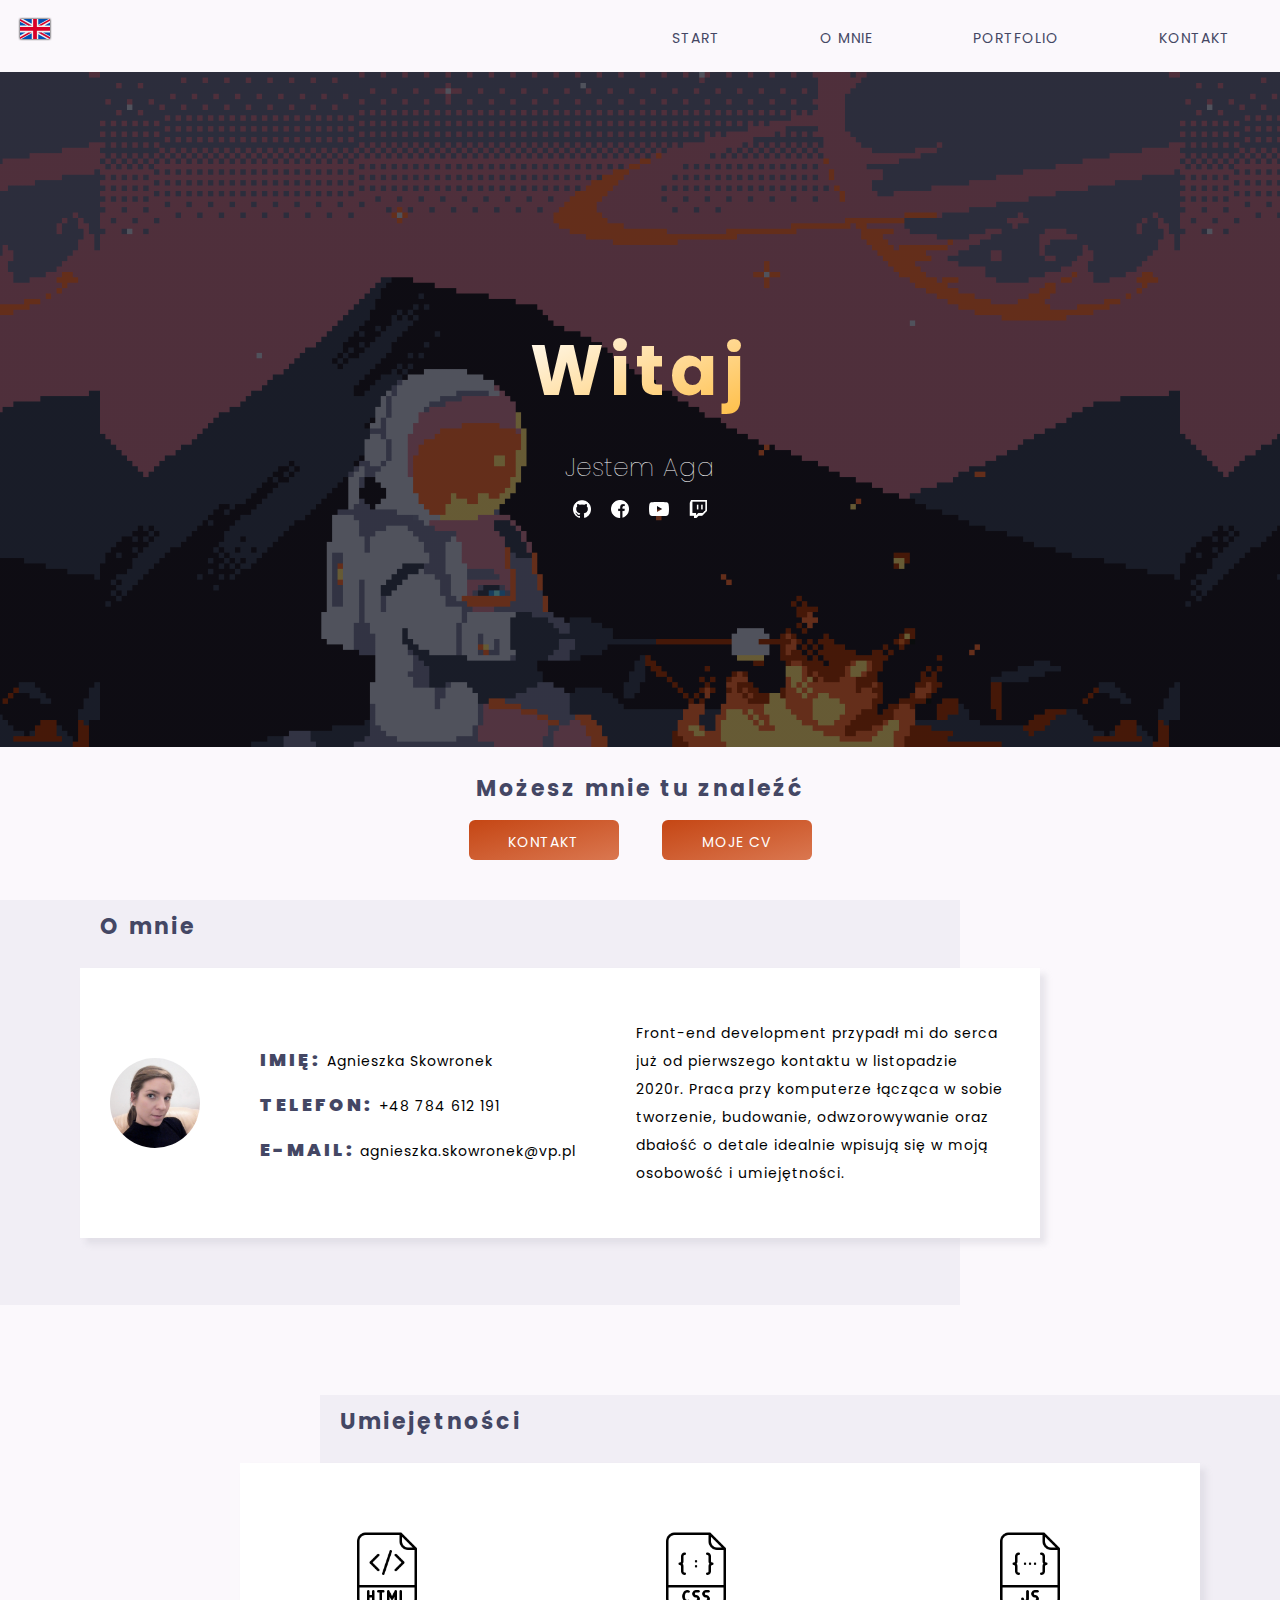
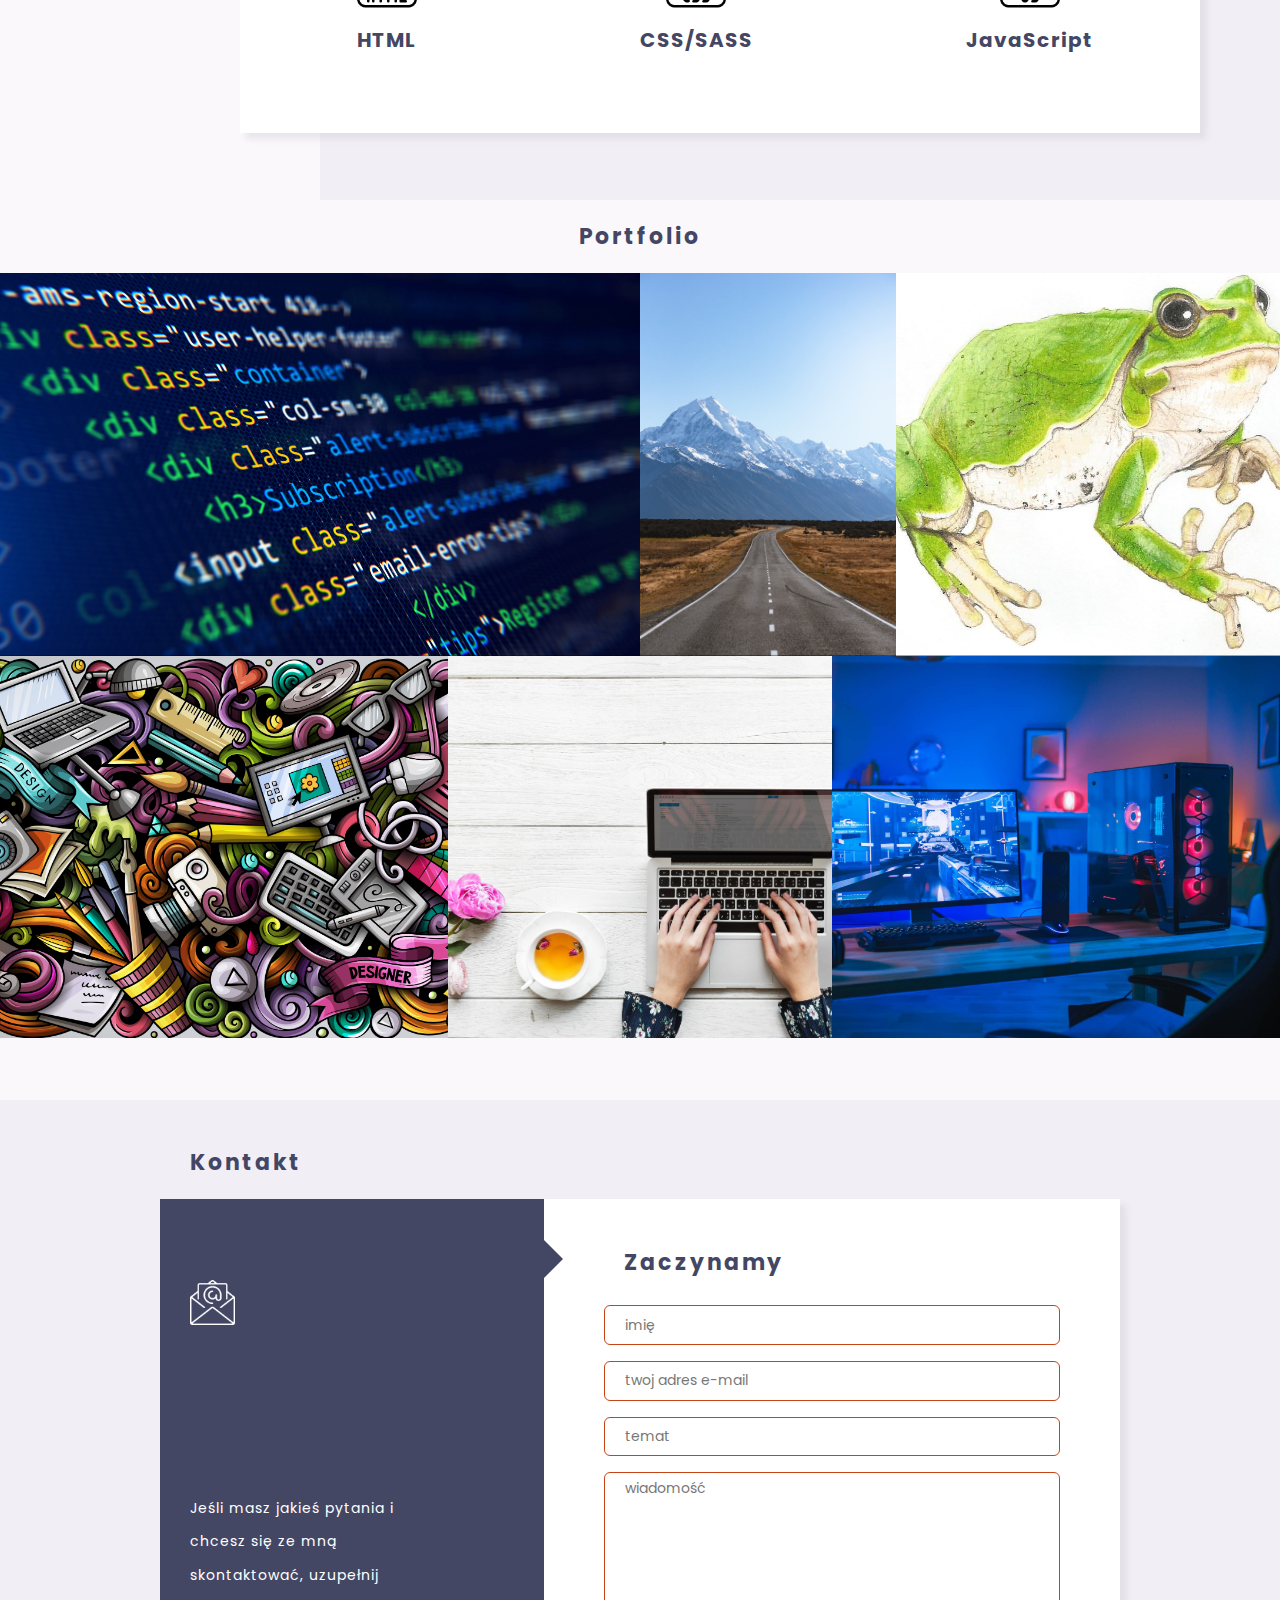
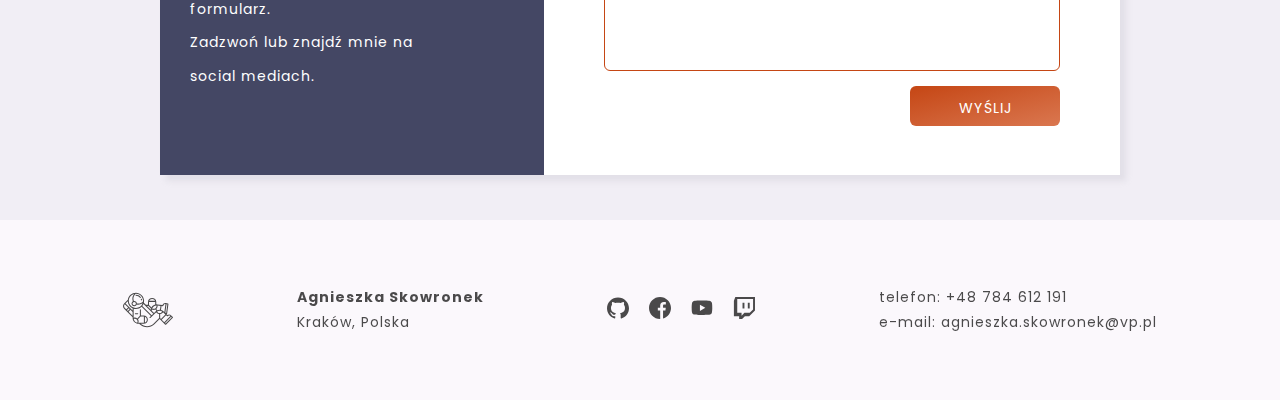
==== commit a4b802d5: "new additions" ====
--- a/pl.html
+++ b/pl.html
@@ -8,14 +8,14 @@
 </head>
 <body>
 
-    <a href="./index.html" class="pl-flag"><img src="./photos/icons/uk.svg"></a>
-    <!-- "./index.html"   "./photos/uk.svg" -->
+    <a href="./index.html" class="pl-flag"><img src="./photos/icons/uk.svg" alt="UK flag"></a>
+    <!-- "./index.html"   "./photos/icons/poland.svg"  UK-flag-->
     <i><img id="burger" class="burger-icon" src="./photos/icons/menu.svg"></i>
     <div id="start-part" class="nav-contact-box">
         <nav id="nav-box-open" class="nav-box nav-box-closed">
             <i id="close-burger" class="close-burger"><img src="./photos/icons/cancel.svg"></i>
             <a id="start">start</a>
-            <a id="about-me">o mnie 
+            <a id="about-me">o mnie
                 <!-- o mnie -->
             </a>
             <a id="portfolio">portfolio</a>
@@ -64,19 +64,19 @@
                 <!-- O mnie -->
             </h3>
             <div class="about-me-inner-box">
-                <img class="about-me-items profile-picture" src="./photos/profile_picture.jpg">
+                <img class="about-me-items profile-picture" src="./photos/profile_picture.jpg" alt="profile picture">
                 <div class="about-me-items my-data-box">
                     <p class="my-data"><strong>Imię:
                         <!-- Imię: -->
                     </strong> Agnieszka Skowronek</p>
                     <p class="my-data"><strong>Telefon:
                         <!-- Telefon: -->
-                    </strong> 1029384857</p>
+                    </strong> +48 784 612 191</p>
                     <p class="my-data"><strong>E-mail:</strong> agnieszka.skowronek@vp.pl</p>
                 </div>
                 <div class="about-me-items description-box">
                     <p>
-                        Web-develop./Front-end?? przypadł mi do serca już od pierwszego kontaktu w listopadzie 2020r. Praca przy komputerze
+                        Front-end development przypadł mi do serca już od pierwszego kontaktu w listopadzie 2020r. Praca przy komputerze
                         łącząca w sobie tworzenie, budowanie, odwzorowywanie oraz dbałość o detale idealnie wpisują się w moją 
                         osobowość i umiejętności.
                         <!-- Web-develop./Front-end?? przypadł mi do serca już od pierwszego kontaktu w listopadzie 2020r. Praca przy komputerze
@@ -153,7 +153,7 @@
                         <!-- zobacz -->
                     </button>
                 </div>
-                <img class="img one-img" src="./photos/portfolio-rest/code-img.jpeg">
+                <img class="img one-img" src="./photos/portfolio-rest/code-img.jpeg" alt="code">
             </div>
             <div class="boxes second-box">
                 <div class="photo-cover">
@@ -161,7 +161,7 @@
                         <!-- zobacz -->
                     </button>
                 </div>
-                <img class="img two-img" src="./photos/portfolio-rest/photograph-img.jpeg">
+                <img class="img two-img" src="./photos/portfolio-rest/photograph-img.jpeg" alt="photography">
             </div>
             <div class="boxes third-box">
                 <div class="photo-cover">
@@ -169,7 +169,7 @@
                         <!-- zobacz -->
                     </button>
                 </div>
-                <img class="img three-img" src="./photos/portfolio-drawings/frog.jpg">
+                <img class="img three-img" src="./photos/portfolio-drawings/frog.jpg" alt="drawings">
             </div>
             <div class="boxes fourth-box">
                 <div class="photo-cover">
@@ -177,7 +177,7 @@
                         <!-- zobacz -->
                     </button>
                 </div>
-                <img class="img four-img" src="./photos/portfolio-rest/design-img.jpg">
+                <img class="img four-img" src="./photos/portfolio-rest/design-img.jpg" alt="design">
             </div>
             <div class="boxes fifth-box">
                 <div class="photo-cover">
@@ -185,7 +185,7 @@
                         <!-- zobacz -->
                     </button>
                 </div>
-                <img class="img five-img" src="./photos/portfolio-rest/computer-img.jpg">
+                <img class="img five-img" src="./photos/portfolio-rest/computer-img.jpg" alt="computer">
             </div>
             <div class="boxes sixth-box">
                 <div class="photo-cover">
@@ -193,7 +193,7 @@
                         <!-- zobacz -->
                     </button>
                 </div>
-                <img class="img six-img" src="./photos/portfolio-rest/games-img.jpg">
+                <img class="img six-img" src="./photos/portfolio-rest/games-img.jpg" alt="games">
             </div>
         </div>
     </div>
@@ -206,17 +206,16 @@
             <div class="contact-form">
                 <div class="form-info">
                     <i><img src="./photos/icons/email.png"></i>
-                    <p class="text-p">Jeśli masz jakieś pytania i chcesz się ze mną skontaktować, uzupełnij formularz.<br> Znajdziesz mnie też na social mediach.</p>
-                        <!-- Jeśli masz jakieś pytania i chcesz się ze mną skontaktować, uzupełnij formularz.<br> Znajdziesz mnie też na social mediach.</p> -->
+                    <p class="text-p">Jeśli masz jakieś pytania i chcesz się ze mną skontaktować, uzupełnij formularz.<br> Zadzwoń lub znajdź mnie na social mediach.</p>
+                        <!-- Jeśli masz jakieś pytania i chcesz się ze mną skontaktować, uzupełnij formularz.<br> Zadzwoń lub znajdź mnie na social mediach.</p> -->
                 </div>
                 <div class="form">
                     <h3>Zaczynamy
-                    </h3>
                         <!-- Zaczynamy -->
                     </h3>
                     <input type="text" placeholder="imię">
                     <!-- imię -->
-                    <input type="text" placeholder="twój adres e-mail">
+                    <input type="text" placeholder="twoj adres e-mail">
                     <!-- twój adres e-mail -->
                     <input type="text" placeholder="temat">
                     <!-- temat -->
@@ -231,9 +230,8 @@
             <i><img src="./photos/icons/astronaut-ingravity.svg"></i>
             <div class="name-box">
                 <p class="name">Agnieszka Skowronek</p>
-                <p>Polska, Kraków</p>
+                <p>Kraków, Polska</p>
                 <!-- Polska -->
-                <p>ul. Ludwinowska</p>
             </div>
             <div class="contact-icons-box">
                 <a href="https://github.com/agunoob"><img src="./photos/icons/github.svg"></a>
@@ -242,8 +240,8 @@
                 <a href="https://www.twitch.tv/agulive" class="contact-twitch"><img src="./photos/icons/twitch.svg"></a>
             </div>
             <div class="mail-phone-box">
-                <p>telefon: 102938475
-                    <!-- telefon: 102938475 -->
+                <p>telefon: +48 784 612 191
+                    <!-- telefon: +48 784 612 191 -->
                 </p>
                 <p>e-mail: agnieszka.skowronek@vp.pl</p>
             </div>
--- a/styles/main.css
+++ b/styles/main.css
@@ -408,9 +408,27 @@
 
 .cv-bg .cv {
   max-height: 98%;
-  width: auto;
+  max-width: 98%;
   -webkit-animation: niceOpenImg ease-in-out 0.8s;
   animation: niceOpenImg ease-in-out 0.8s;
+}
+
+.cv-bg .exit-img-modal {
+  width: 2rem;
+  height: 2rem;
+  position: fixed;
+  top: 1.5rem;
+  right: 1.5rem;
+  padding: 1rem;
+  min-height: auto;
+  -webkit-transform: translateY(-9rem);
+  transform: translateY(-9rem);
+  z-index: 5;
+  background-color: white;
+  -webkit-box-sizing: content-box;
+          box-sizing: content-box;
+  border-radius: 3rem;
+  visibility: hidden;
 }
 
 .about-me-and-skills-box {
@@ -881,7 +899,7 @@
 
 .modal-bg .modal-content .div-for-projects .display-projects {
   height: 98%;
-  min-width: 24%;
+  min-width: 20%;
   margin: 0.2rem;
   display: -webkit-box;
   display: -ms-flexbox;
@@ -899,13 +917,15 @@
 }
 
 .modal-bg .modal-content .div-for-projects .display-projects h2 {
+  height: 20%;
   color: black;
   font-variant: all-small-caps;
   padding: 0;
+  line-height: 1.2;
 }
 
 .modal-bg .modal-content .div-for-projects .display-projects img {
-  height: 75%;
+  height: 80%;
   width: 95%;
   background-color: white;
   -webkit-box-shadow: 0.6rem 0.6rem 0.6rem rgba(206, 202, 212, 0.425);
@@ -1339,6 +1359,12 @@
     height: 9rem;
     width: 80%;
   }
+  body .cv-bg .exit-img-modal {
+    visibility: visible;
+    -webkit-animation: showModalImg ease-out 1.2s forwards;
+    animation: showModalImg ease-out 1.2s forwards;
+    cursor: pointer;
+  }
   body .about-me-and-skills-box {
     height: calc(200vh);
     -webkit-box-align: center;
@@ -1569,7 +1595,6 @@
     height: 100%;
   }
   body .modal-bg .modal-content {
-    overflow: auto;
     height: 95%;
     width: 95%;
   }
@@ -1580,6 +1605,7 @@
         -ms-flex-direction: column;
             flex-direction: column;
     height: 70%;
+    overflow: auto;
   }
   body .modal-bg .modal-content .div-for-projects .display-projects {
     min-height: 20%;
@@ -1828,6 +1854,12 @@
     height: 7rem;
     width: 80%;
   }
+  body .cv-bg .exit-img-modal {
+    visibility: visible;
+    -webkit-animation: showModalImg ease-out 1.2s forwards;
+    animation: showModalImg ease-out 1.2s forwards;
+    cursor: pointer;
+  }
   body .about-me-and-skills-box {
     height: 100vh;
   }
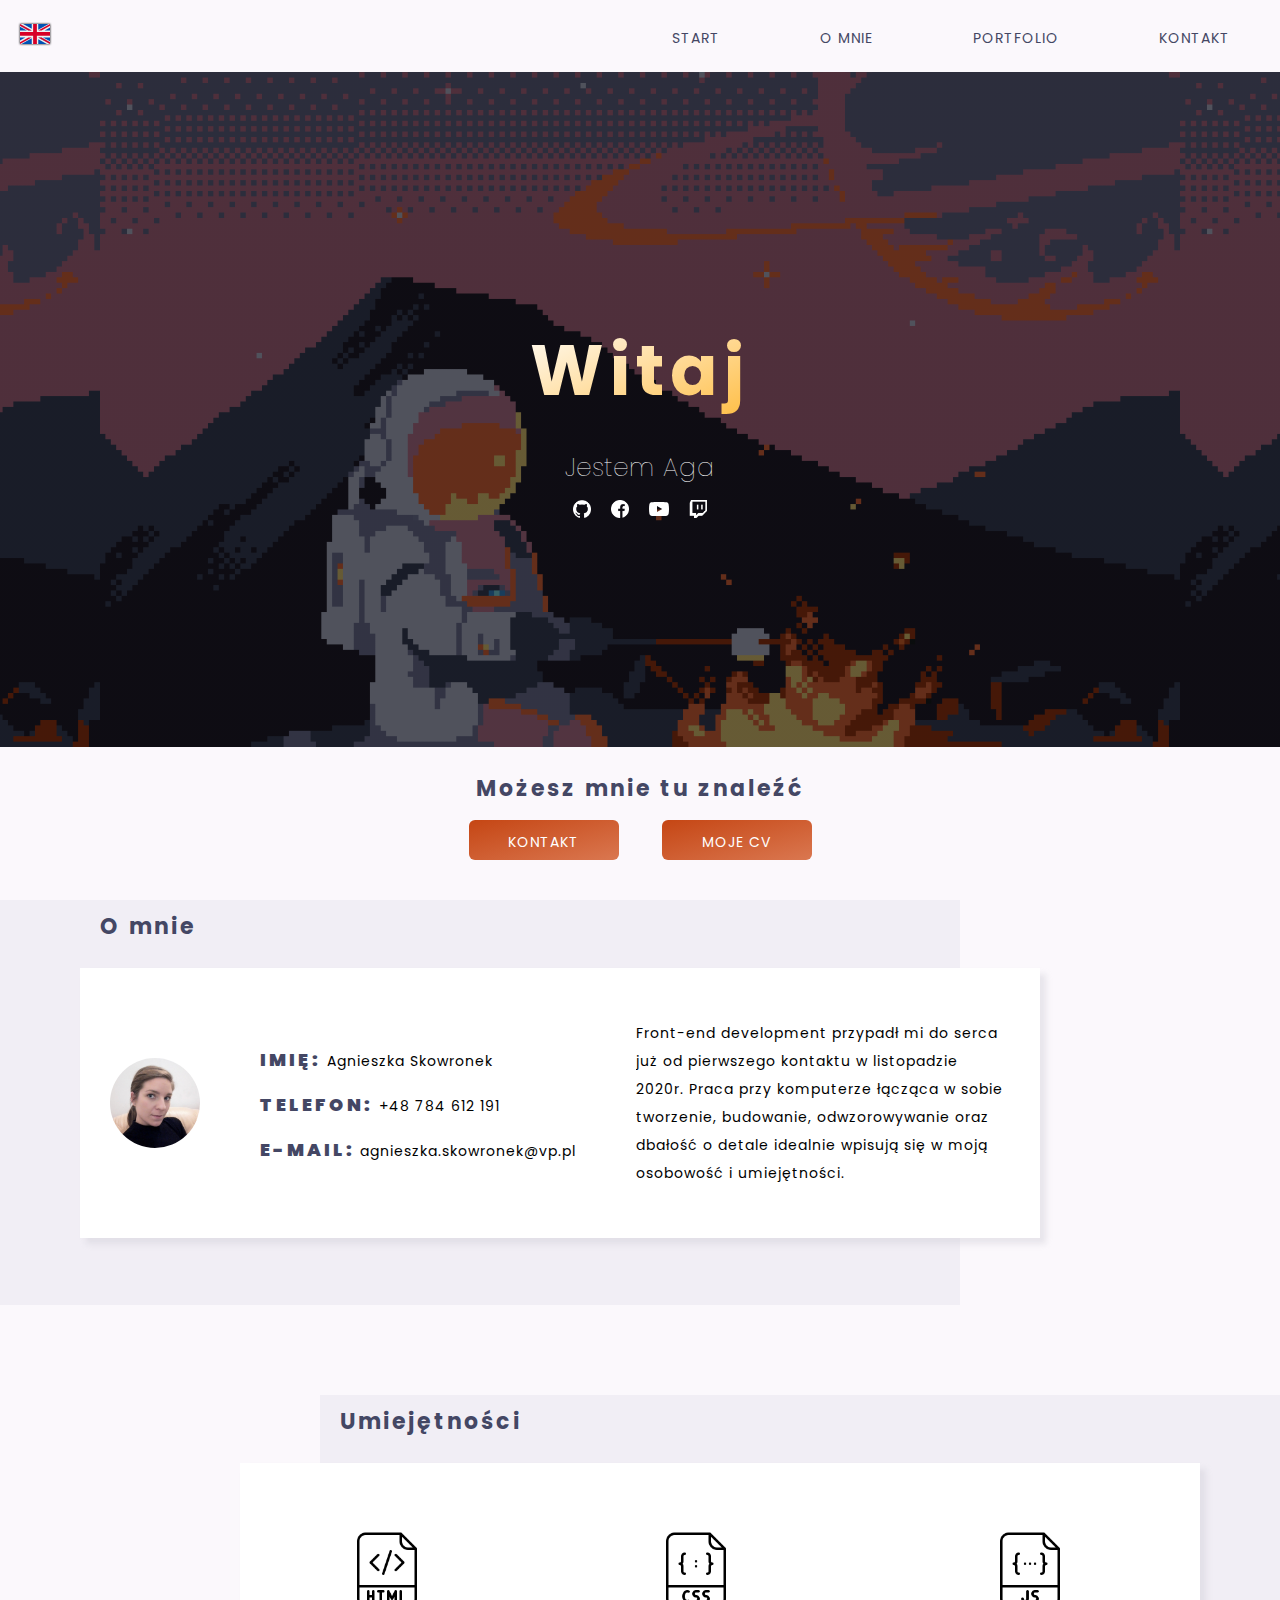
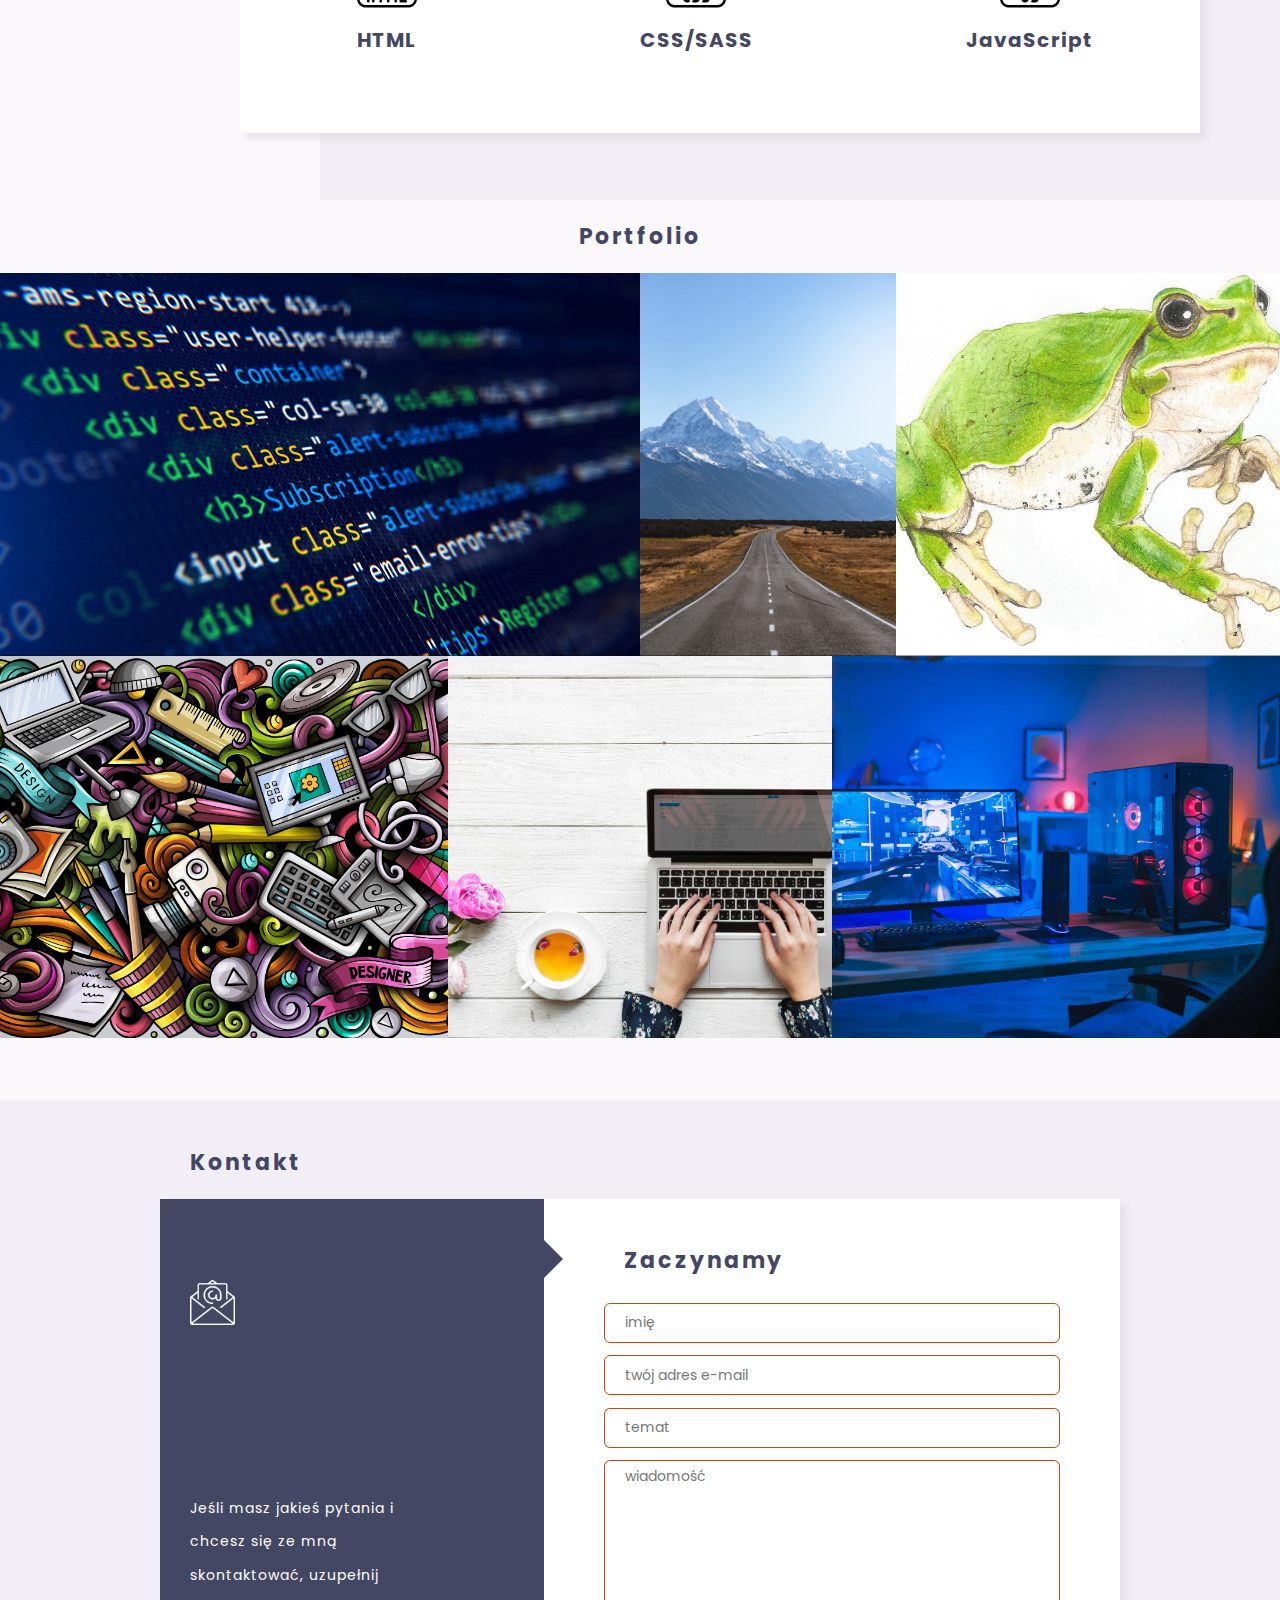
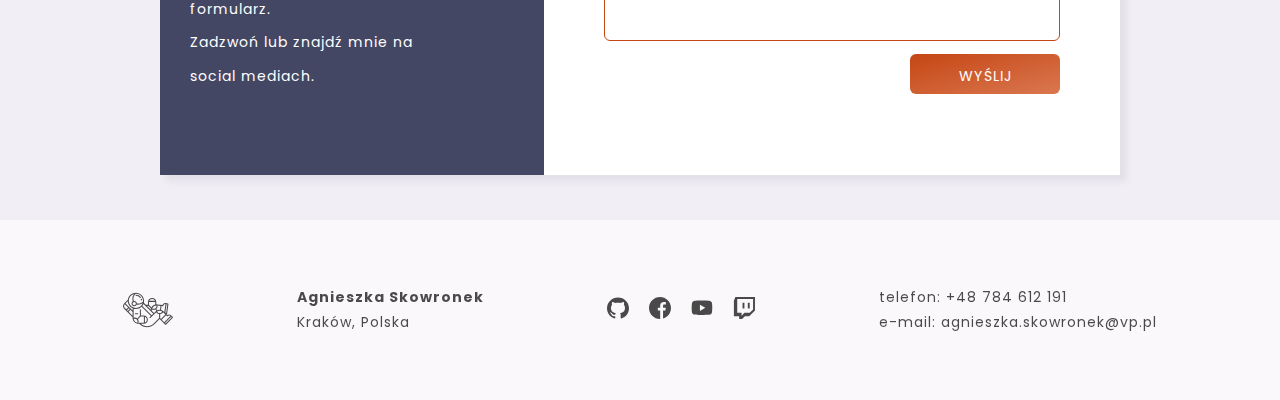
==== commit f90f43d5: "changes to the form" ====
--- a/pl.html
+++ b/pl.html
@@ -8,8 +8,10 @@
 </head>
 <body>
 
-    <a href="./index.html" class="pl-flag"><img src="./photos/icons/uk.svg" alt="UK flag"></a>
+    <div class="div-for-flag">
+        <a href="./index.html" class="pl-flag"><img src="./photos/icons/uk.svg" alt="UK flag"></a>
     <!-- "./index.html"   "./photos/icons/poland.svg"  UK-flag-->
+    </div>
     <i><img id="burger" class="burger-icon" src="./photos/icons/menu.svg"></i>
     <div id="start-part" class="nav-contact-box">
         <nav id="nav-box-open" class="nav-box nav-box-closed">
@@ -181,7 +183,7 @@
             </div>
             <div class="boxes fifth-box">
                 <div class="photo-cover">
-                    <button class="btn" id="btn-fifth-pic">zobacz
+                    <button class="btn" id="btn-fifth-pic">pusty
                         <!-- zobacz -->
                     </button>
                 </div>
@@ -213,16 +215,18 @@
                     <h3>Zaczynamy
                         <!-- Zaczynamy -->
                     </h3>
-                    <input type="text" placeholder="imię">
-                    <!-- imię -->
-                    <input type="text" placeholder="twoj adres e-mail">
-                    <!-- twój adres e-mail -->
-                    <input type="text" placeholder="temat">
-                    <!-- temat -->
-                    <form><textarea placeholder="wiadomość"></textarea></form>
-                    <!-- wiadomość -->
-                    <button id="btn-send">wyślij</button>
-                    <!-- wyślij -->
+                    <form netlify>
+                        <input type="text" name="name" placeholder="imię">
+                        <!-- imię -->
+                        <input type="email" name="email" placeholder="twój adres e-mail" required>
+                        <!-- twój adres e-mail -->
+                        <input type="text" name="topic" placeholder="temat">
+                        <!-- temat -->
+                        <textarea name="message" placeholder="wiadomość" required></textarea>
+                        <!-- wiadomość -->
+                        <button id="btn-send">wyślij</button>
+                        <!-- wyślij -->
+                    </form>
                 </div>
             </div>
         </div>
--- a/styles/main.css
+++ b/styles/main.css
@@ -24,11 +24,20 @@
   cursor: default;
 }
 
-body .pl-flag, body .uk-flag {
+body .div-for-flag {
+  height: 8vmin;
+  display: -webkit-box;
+  display: -ms-flexbox;
+  display: flex;
+  -webkit-box-align: center;
+      -ms-flex-align: center;
+          align-items: center;
+  position: absolute;
+  left: 2rem;
+}
+
+body .div-for-flag .pl-flag, body .div-for-flag .uk-flag {
   width: 3rem;
-  position: absolute;
-  top: 1.4rem;
-  left: 2rem;
   cursor: pointer;
   z-index: 1;
   -webkit-transition: -webkit-transform 0.3s;
@@ -37,12 +46,12 @@
   transition: transform 0.3s, -webkit-transform 0.3s;
 }
 
-body .pl-flag img, body .uk-flag img {
+body .div-for-flag .pl-flag img, body .div-for-flag .uk-flag img {
   -webkit-filter: drop-shadow(0 0 0.1rem black);
           filter: drop-shadow(0 0 0.1rem black);
 }
 
-body .pl-flag:hover, body .uk-flag:hover {
+body .div-for-flag .pl-flag:hover, body .div-for-flag .uk-flag:hover {
   /* IE 9 */
   -webkit-transform: scale(0.9);
   /* Safari 3-8 */
@@ -813,6 +822,20 @@
   margin-left: 1.5rem;
 }
 
+.portfolio-box .portfolio-gallery .boxes .photo-cover #btn-fifth-pic {
+  -ms-background-image: linear-gradient(to bottom right, lightgrey, lightgrey);
+  -moz-background-image: linear-gradient(to bottom right, lightgrey, lightgrey);
+  -webkit-background-image: -webkit-gradient(linear, left top, right bottom, from(lightgrey), to(lightgrey));
+  -webkit-background-image: linear-gradient(to bottom right, lightgrey, lightgrey);
+  background-image: -webkit-gradient(linear, left top, right bottom, from(lightgrey), to(lightgrey));
+  background-image: linear-gradient(to bottom right, lightgrey, lightgrey);
+}
+
+.portfolio-box .portfolio-gallery .boxes .photo-cover #btn-fifth-pic:hover {
+  color: black;
+  border-color: black;
+}
+
 .portfolio-box .portfolio-gallery .boxes:hover .photo-cover {
   -webkit-transform: translateY(0%);
   transform: translateY(0);
@@ -963,7 +986,7 @@
 
 .modal-bg .modal-content .div-for-projects .display-projects .img-modal-bg img {
   width: auto;
-  min-height: 90%;
+  min-height: 80%;
   -webkit-box-shadow: none;
           box-shadow: none;
   border-radius: unset;
@@ -1110,7 +1133,17 @@
 .contact-copyrights-box .contact-box .contact-form .form {
   height: 100%;
   width: 60%;
-  padding: 4rem 6rem;
+  padding: 0 6rem 0 6rem;
+}
+
+.contact-copyrights-box .contact-box .contact-form .form h3 {
+  margin-left: 2rem;
+  margin-top: 4.5rem;
+  margin-bottom: 2rem;
+}
+
+.contact-copyrights-box .contact-box .contact-form .form form {
+  height: 70%;
   display: -webkit-box;
   display: -ms-flexbox;
   display: flex;
@@ -1122,12 +1155,7 @@
       justify-content: space-around;
 }
 
-.contact-copyrights-box .contact-box .contact-form .form h3 {
-  margin-left: 2rem;
-  margin-bottom: 1rem;
-}
-
-.contact-copyrights-box .contact-box .contact-form .form input, .contact-copyrights-box .contact-box .contact-form .form form {
+.contact-copyrights-box .contact-box .contact-form .form form input, .contact-copyrights-box .contact-box .contact-form .form form textarea {
   -webkit-appearance: none;
   -moz-appearance: none;
   appearance: none;
@@ -1143,34 +1171,23 @@
   -webkit-border: solid 0.1rem #c54614;
   border: solid 0.1rem #c54614;
   color: #444764;
-  height: 8%;
+  height: 10%;
   padding: 0.5rem 2rem;
   border-radius: 0.6rem;
   font-size: 1.4rem;
   font-family: 'Poppins', sans-serif;
 }
 
-.contact-copyrights-box .contact-box .contact-form .form ::-webkit-input-placeholder {
+.contact-copyrights-box .contact-box .contact-form .form form ::-webkit-input-placeholder {
   color: #777777;
 }
 
-.contact-copyrights-box .contact-box .contact-form .form form {
-  height: 40%;
-  padding-right: 0.2rem;
-}
-
 .contact-copyrights-box .contact-box .contact-form .form form textarea {
-  width: 100%;
-  height: 100%;
-  border: none;
+  height: 45%;
   resize: none;
-  background-color: rgba(255, 255, 255, 0);
-  color: #444764;
-  font-size: 1.4rem;
-  font-family: 'Poppins', sans-serif;
-}
-
-.contact-copyrights-box .contact-box .contact-form .form button {
+}
+
+.contact-copyrights-box .contact-box .contact-form .form form button {
   -ms-flex-item-align: end;
       align-self: flex-end;
 }
@@ -1232,8 +1249,12 @@
   :root {
     font-size: 7px;
   }
-  body .pl-flag, body .uk-flag {
+  body .div-for-flag {
     top: 2rem;
+    right: 2rem;
+  }
+  body .div-for-flag .pl-flag, body .div-for-flag .uk-flag {
+    width: 4.5rem;
   }
   body .burger-icon {
     display: block;
@@ -1693,17 +1714,21 @@
     width: 100%;
     padding: 2.5rem 2rem;
   }
-  body .contact-copyrights-box .contact-box .contact-form .form textarea {
-    padding-top: 2rem;
-  }
   body .contact-copyrights-box .contact-box .contact-form .form h3 {
     margin-left: 0;
-    margin-top: 1.5rem;
-    -ms-flex-item-align: center;
-        -ms-grid-row-align: center;
-        align-self: center;
-  }
-  body .contact-copyrights-box .contact-box .contact-form .form button {
+    margin-top: 2rem;
+    text-align: center;
+  }
+  body .contact-copyrights-box .contact-box .contact-form .form form {
+    height: 90%;
+  }
+  body .contact-copyrights-box .contact-box .contact-form .form form input {
+    height: 8%;
+  }
+  body .contact-copyrights-box .contact-box .contact-form .form form textarea {
+    padding-top: 2rem;
+  }
+  body .contact-copyrights-box .contact-box .contact-form .form form button {
     width: 80%;
     height: 6rem;
     -ms-flex-item-align: center;
@@ -1735,8 +1760,12 @@
   :root {
     font-size: 7.5px;
   }
-  body .pl-flag, body .uk-flag {
-    top: 2.5rem;
+  body .div-for-flag {
+    top: 1rem;
+    right: 2rem;
+  }
+  body .div-for-flag .pl-flag, body .div-for-flag .uk-flag {
+    width: 4rem;
   }
   body .burger-icon {
     display: block;
@@ -1962,7 +1991,7 @@
     line-height: 2;
   }
   body .contact-copyrights-box .contact-box .contact-form .form {
-    padding: 4rem 4rem;
+    padding: 0 3.5rem;
   }
   body .contact-copyrights-box .copyrights p {
     font-size: 1.2rem;
@@ -1979,8 +2008,12 @@
   :root {
     font-size: 8px;
   }
-  body .pl-flag, body .uk-flag {
-    top: 2.2rem;
+  body .div-for-flag {
+    top: 1rem;
+    right: 2rem;
+  }
+  body .div-for-flag .pl-flag, body .div-for-flag .uk-flag {
+    width: 4rem;
   }
   body .burger-icon {
     display: block;
